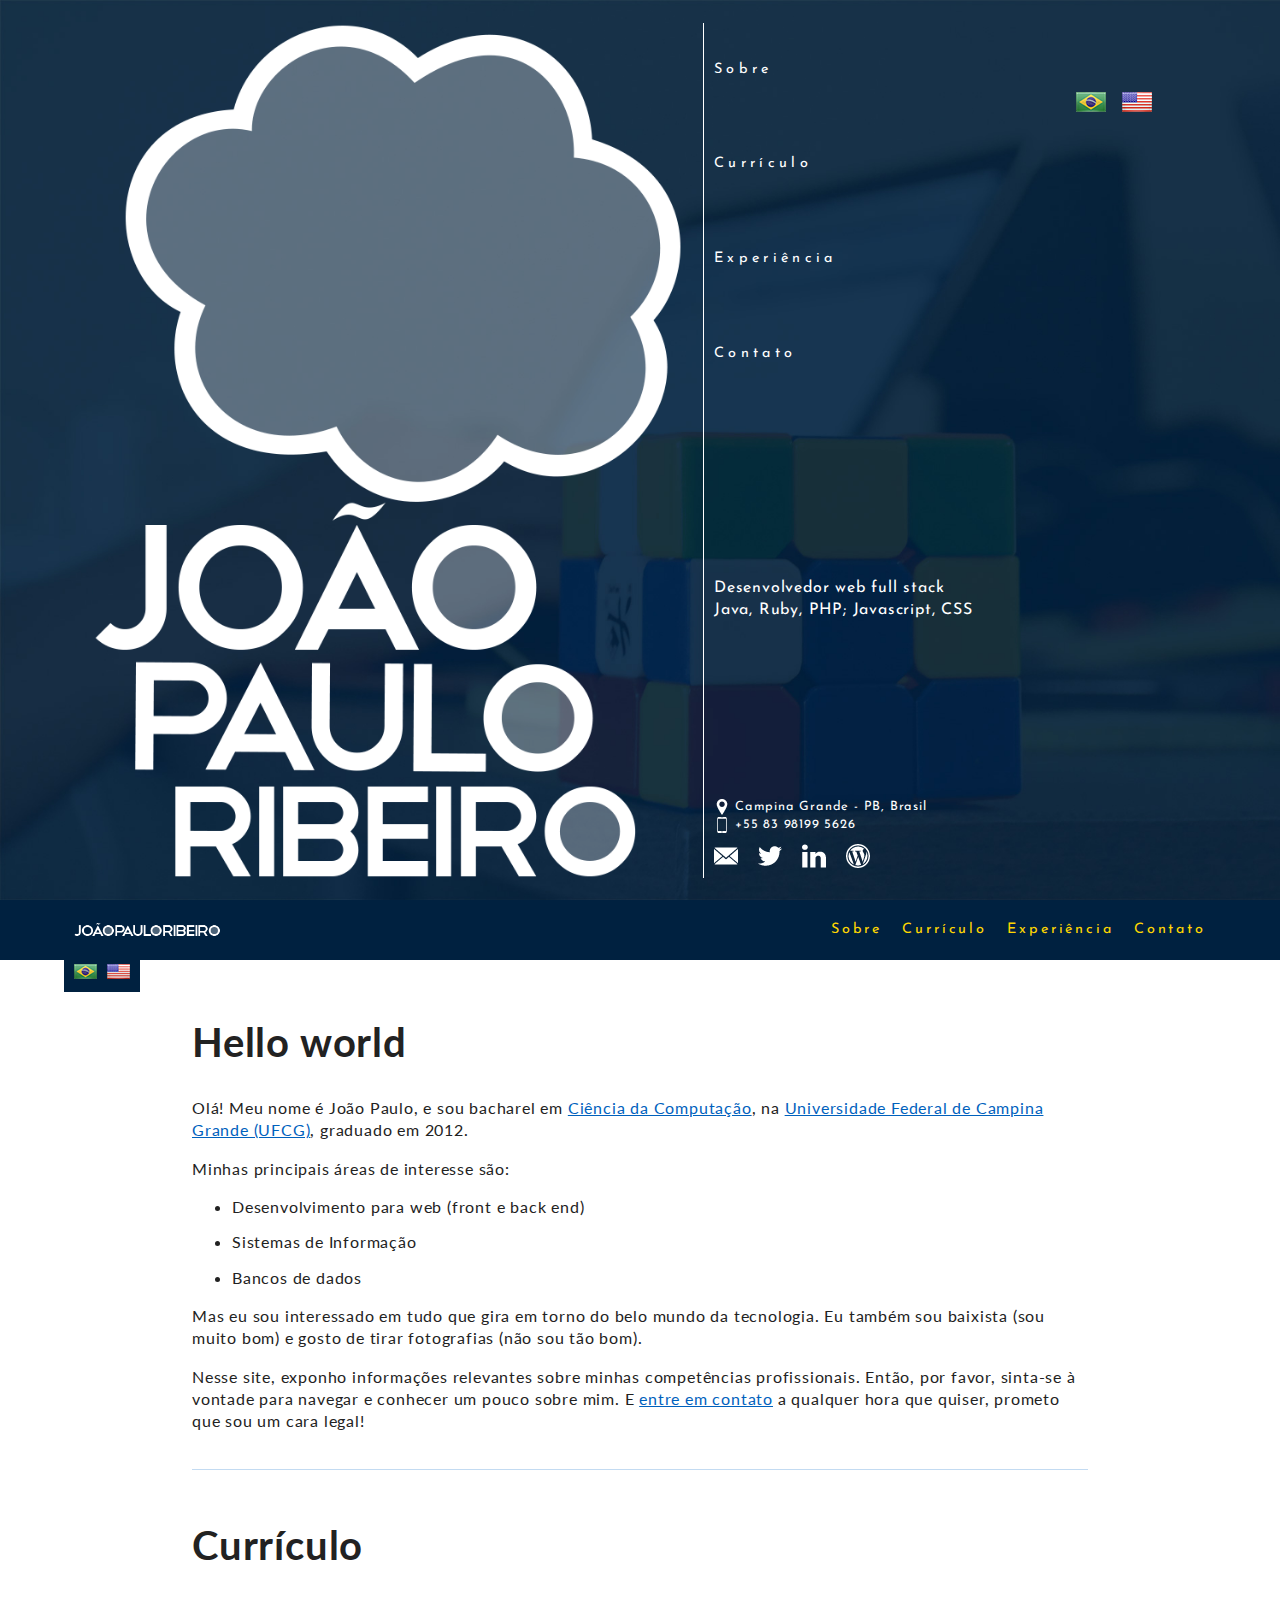
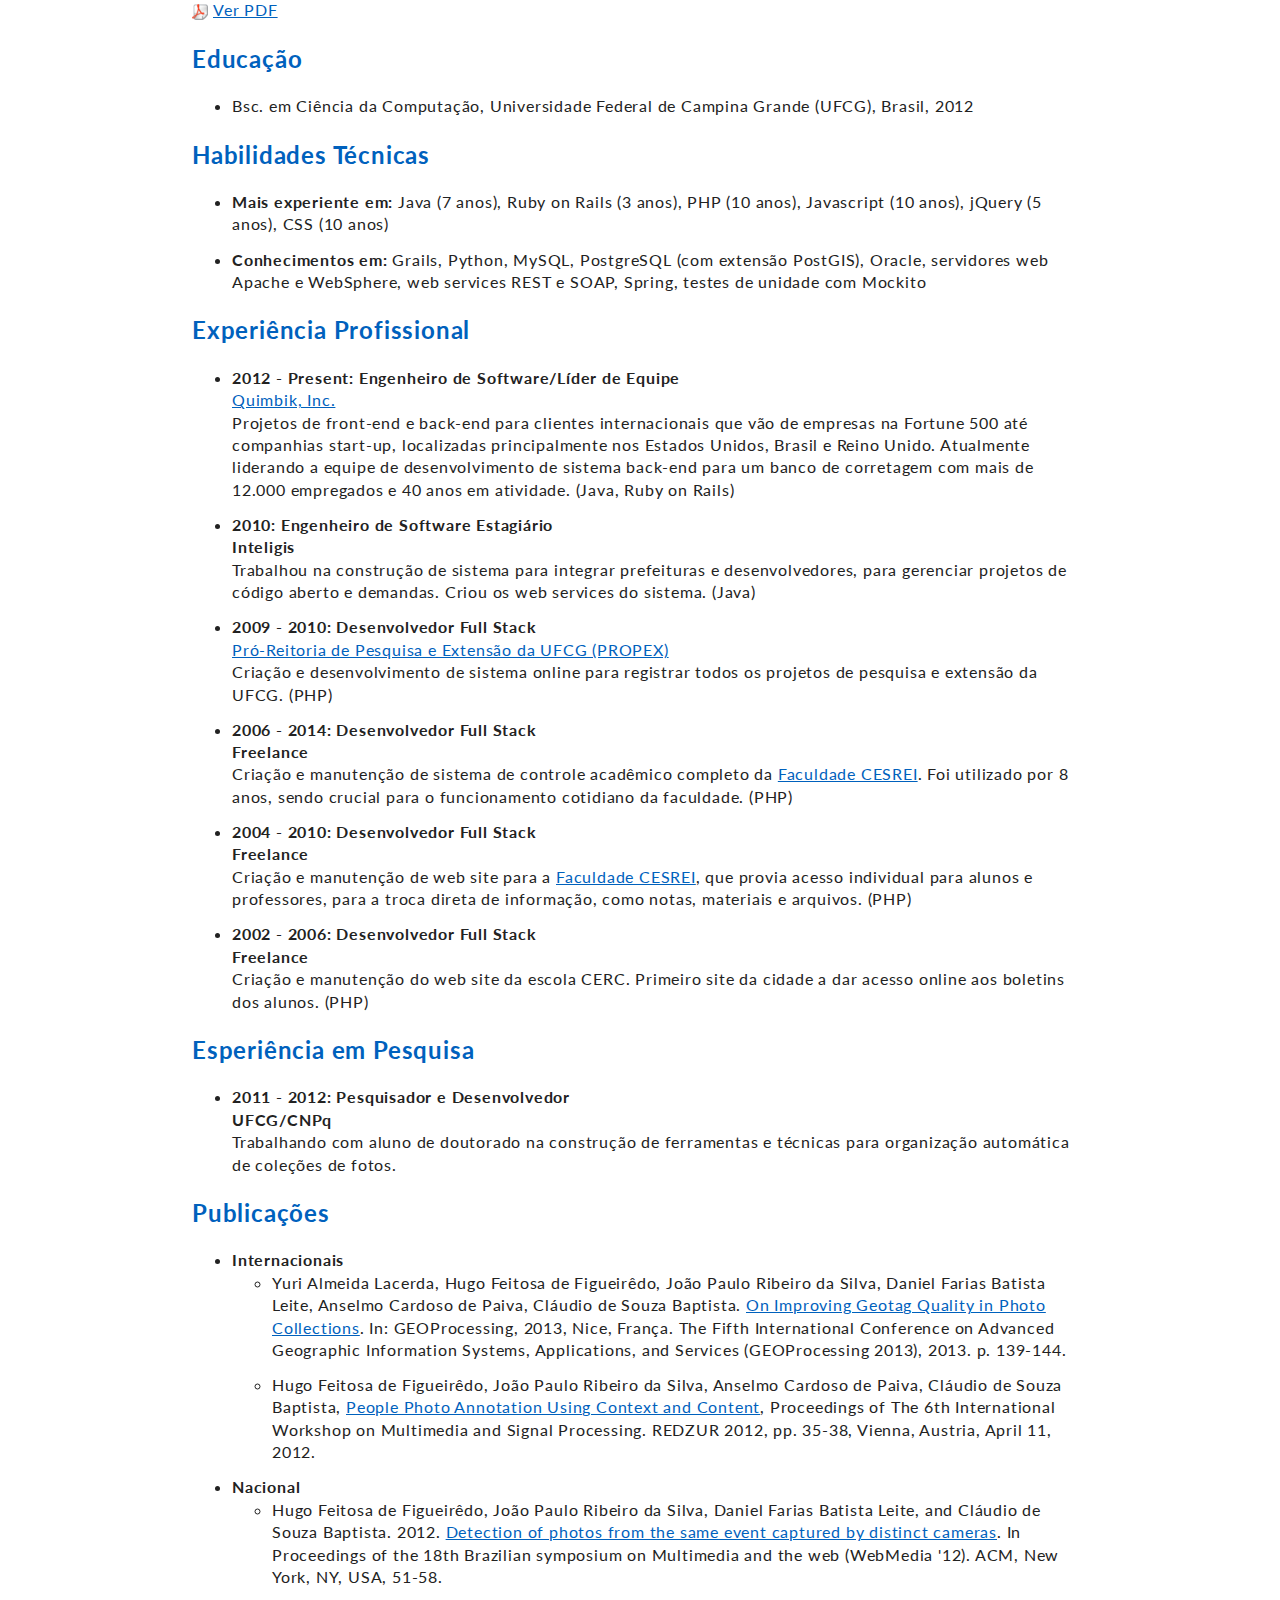
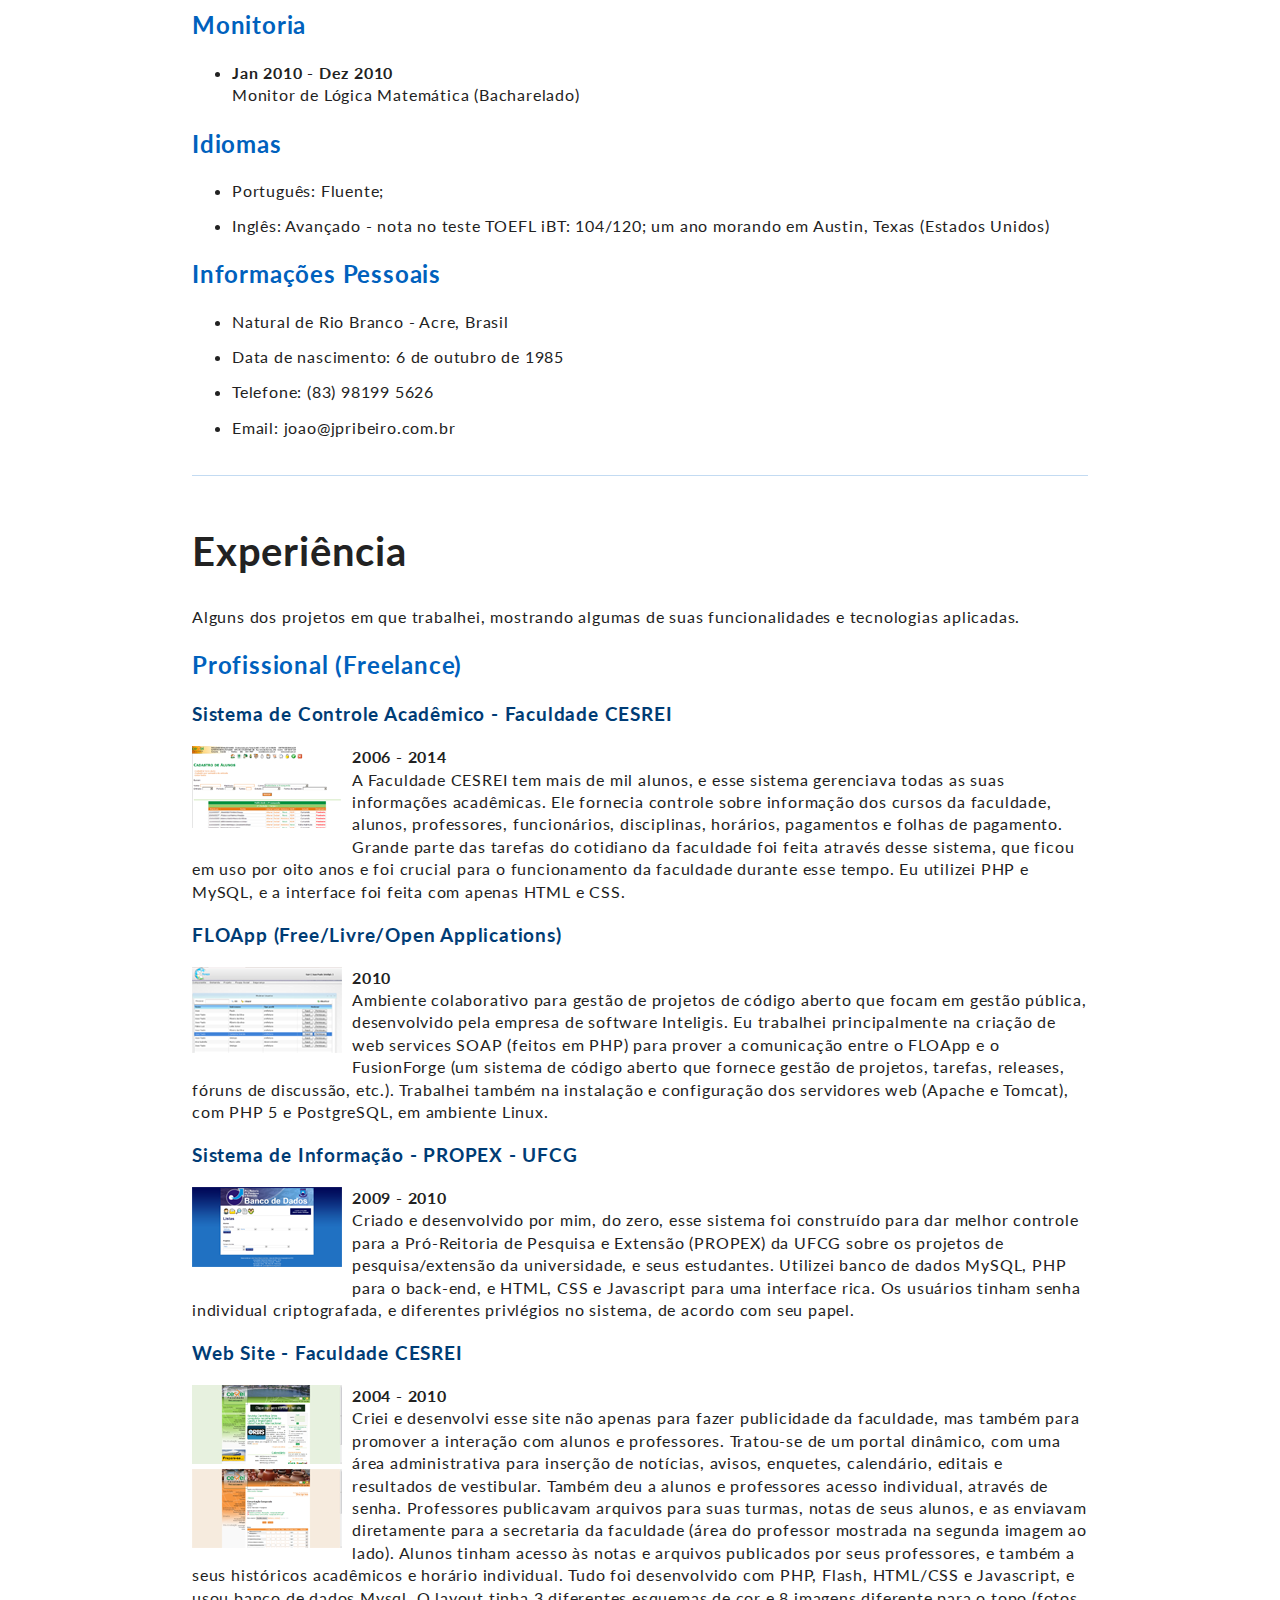
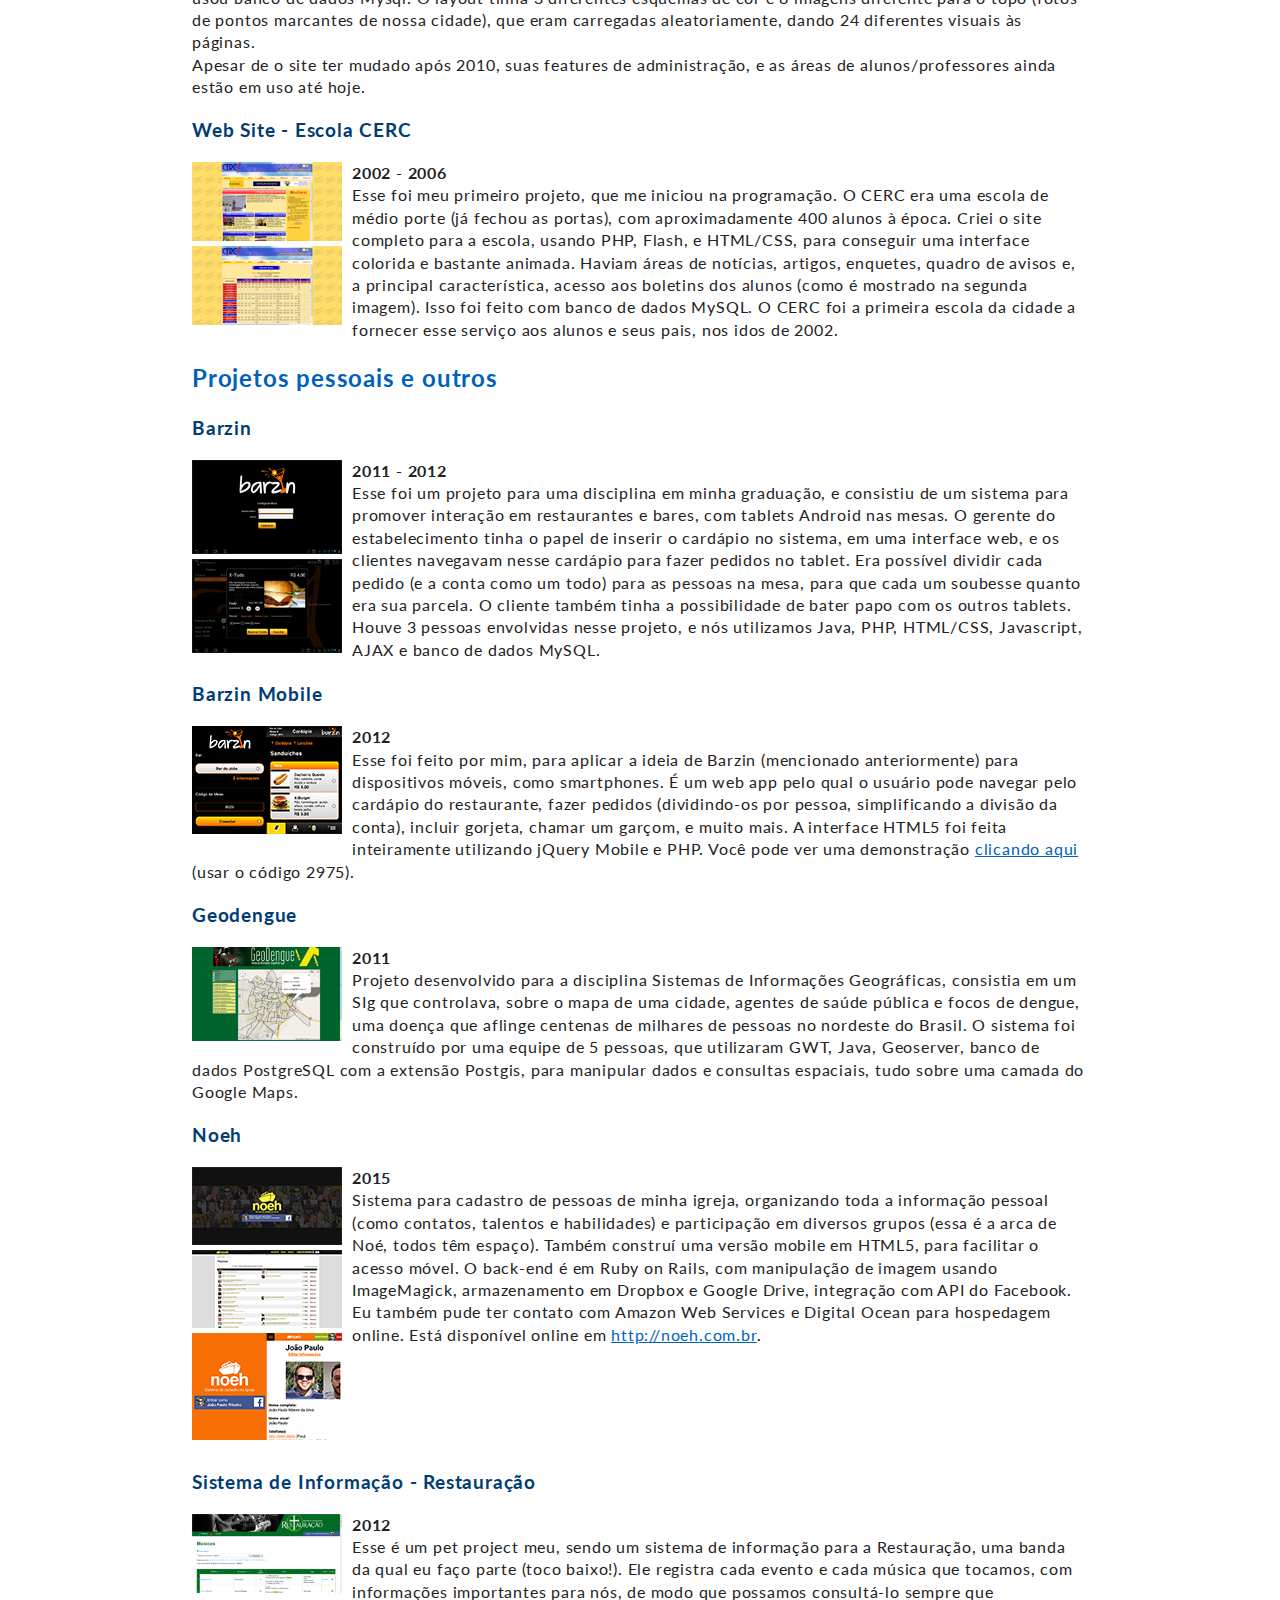
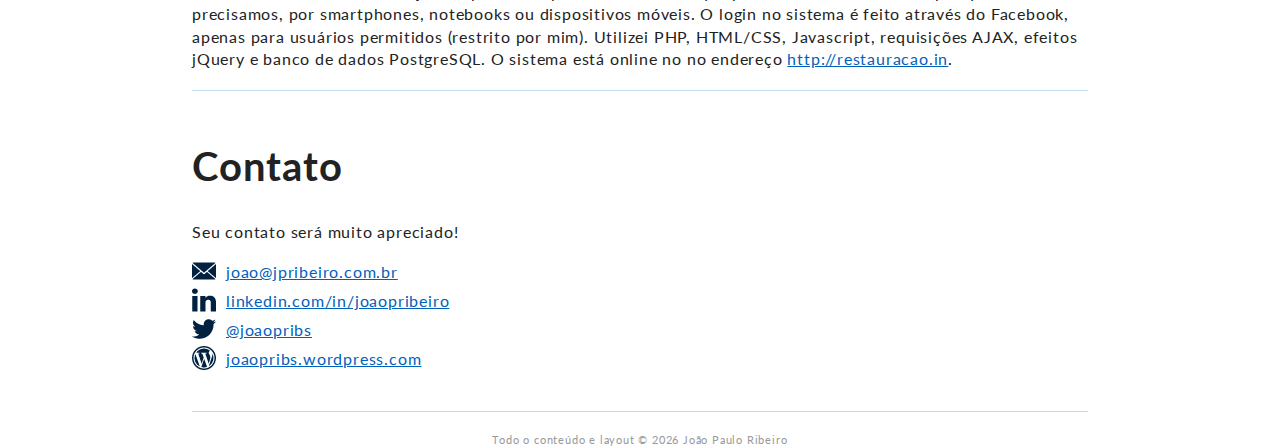
==== br/index.html @ 929c0d16 "Initial commit" ====
<!doctype html>
<html class='no-js' lang=''>
    <head>
        <meta charset='UTF-8'>
        <meta http-equiv='X-UA-Compatible' content='IE=edge,chrome=1'>
        <title>João Paulo Ribeiro</title>
        <meta name='description' content=''>
        <meta name='viewport' content='width=device-width, initial-scale=1'>
       
        <link rel='apple-touch-icon' sizes='57x57' href='../img/favicon/apple-touch-icon-57x57.png'>
        <link rel='apple-touch-icon' sizes='60x60' href='../img/favicon/apple-touch-icon-60x60.png'>
        <link rel='apple-touch-icon' sizes='72x72' href='../img/favicon/apple-touch-icon-72x72.png'>
        <link rel='apple-touch-icon' sizes='76x76' href='../img/favicon/apple-touch-icon-76x76.png'>
        <link rel='apple-touch-icon' sizes='114x114' href='../img/favicon/apple-touch-icon-114x114.png'>
        <link rel='apple-touch-icon' sizes='120x120' href='../img/favicon/apple-touch-icon-120x120.png'>
        <link rel='apple-touch-icon' sizes='144x144' href='../img/favicon/apple-touch-icon-144x144.png'>
        <link rel='apple-touch-icon' sizes='152x152' href='../img/favicon/apple-touch-icon-152x152.png'>
        <link rel='apple-touch-icon' sizes='180x180' href='../img/favicon/apple-touch-icon-180x180.png'>
        <link rel='icon' type='image/png' href='../img/favicon/favicon-32x32.png' sizes='32x32'>
        <link rel='icon' type='image/png' href='../img/favicon/android-chrome-192x192.png' sizes='192x192'>
        <link rel='icon' type='image/png' href='../img/favicon/favicon-96x96.png' sizes='96x96'>
        <link rel='icon' type='image/png' href='../img/favicon/favicon-16x16.png' sizes='16x16'>
        <link rel='manifest' href='../img/favicon/manifest.json'>
        <link rel='mask-icon' href='../img/favicon/safari-pinned-tab.svg' color='#002140'>
        <link rel='shortcut icon' href='../img/favicon/favicon.ico'>
        <meta name='msapplication-TileColor' content='#002140'>
        <meta name='msapplication-TileImage' content='../img/favicon/mstile-144x144.png'>
        <meta name='msapplication-config' content='../img/favicon/browserconfig.xml'>
        <meta name='theme-color' content='#002140'>

        <link href='https://fonts.googleapis.com/css?family=Josefin+Sans:400' rel='stylesheet' type='text/css'>
        <link href='https://fonts.googleapis.com/css?family=Lato' rel='stylesheet' type='text/css'>

        <link rel='stylesheet' href='../css/normalize.min.css'>
        <link rel='stylesheet' href='../css/mainv1.0.12.css'>
        <link rel='stylesheet' href='../css/colorbox.css' />

        <script src='http://ajax.googleapis.com/ajax/libs/jquery/1.11.2/jquery.min.js'></script>
        <script>window.jQuery || document.write('<script src=\'../js/vendor/jquery-1.11.2.min.js\'><\/script>')</script>
        <script src='../js/vendor/jquery.colorbox-min.js'></script>

        <script src='../js/plugins.js'></script>
        <script src='../js/mainv1.0.12.js'></script>
        <script src='../js/validacao.js'></script>

        <script type="text/javascript">
            /**
             * Returns a random integer between min (inclusive) and max (inclusive)
             * Using Math.round() will give you a non-uniform distribution!
             min = 1, max = 2
             */
            var bgNumber = Math.floor(Math.random() * (1 - 2 + 1)) + 1;

            var bgNumber = (bgNumber < 10) ? ("0" + bgNumber) : bgNumber;

            $(function () {
                $('#bg_horizontal').attr('src', '../img/bg' + bgNumber + 'h.jpg');
                $('#bg_vertical').attr('src', '../img/bg' + bgNumber + 'v.jpg');

                $('#ano_rodape').html(new Date().getFullYear());
            });
        </script>
    </head>
    <body>
        <!--[if lt IE 8]>
            <p class='browserupgrade'>Você está usando um navegador <strong>ultrapassado</strong>. Por favor <a href='http://browsehappy.com/'>atualize seu navegador</a> para melhorar a experiência.</p>
        <![endif]-->

        <div class='wrapper-inicial'><div class='wrapper-principal'>
                <div class='bloco1'>
                    <a href='#' class='link-logo mandar_pro_topo'><img src='../img/logo.png' /><div class='habilidades-mobile'>Desenvolvedor web full stack<br/>Java, Ruby, PHP; Javascript, CSS</div></a>
                </div><div class='bloco2'>
                    <nav class='menu'>
                        <ul>
                            <li><a href='#' class='link_navegacao' data-link='about'>Sobre</a></li>
                            <li><a href='#' class='link_navegacao' data-link='resume'>Currículo</a></li>
                            <li><a href='#' class='link_navegacao' data-link='experience'>Experiência</a></li>
                            <li><a href='#' class='link_navegacao' data-link='contact'>Contato</a></li>
                        </ul>
                    </nav>

                    <div class='table-split'></div>

                    <div class='habilidades'>
                        <p>
                            Desenvolvedor web full stack<br/>Java, Ruby, PHP; Javascript, CSS
                        </p>
                    </div>

                    <div class='table-split'></div>

                    <div class='sociais'>
                        <div class='pessoais'>
                            <img src='../img/pin.png'/>Campina Grande - PB, Brasil<br/>
                            <img src='../img/phone.png'/>+55 83 98199 5626
                        </div>
                        <div class='redes-sociais'>
                            <a href='mailto:joao@jpribeiro.com.br' target='_blank' class='com_hover'>
                                <img src='../img/email.png'/>
                            </a>
                            <a href='https://www.twitter.com/joaopribs' target='_blank' class='com_hover'>
                                <img src='../img/twitter.png'/>
                            </a>
                            <a href='https://www.linkedin.com/in/joaopribeiro' target='_blank' class='com_hover'>
                                <img src='../img/linkedin.png'/>
                            </a>
                            <a href='http://joaopribs.wordpress.com' target='_blank' class='com_hover'>
                                <img src='../img/wordpress.png'/>
                            </a>
                        </div>
                    </div>
                </div>
            </div>

            <div class='idiomas'>
                <a href='../br/' class='idioma'>
                    <img src='../img/brg.png' />
                </a>
                <a href='../' class='idioma'>
                    <img src='../img/usg.png' />
                </a>
            </div>

            <img src='' class='bg' id='bg_horizontal' />
            <img src='' class='bg' id='bg_vertical' />
        </div>

        <div class='container-menu-superior'>
            <nav class='menu-superior'>
                <ul>
                    <li>
                        <a href='#' class='mandar_pro_topo'>
                            <img src='../img/inline.png' />
                        </a>
                    </li>
                    <li><a href='#' class='link_topo link_navegacao' data-link='about'>Sobre</a></li>
                    <li><a href='#' class='link_topo link_navegacao' data-link='resume'>Currículo</a></li>
                    <li><a href='#' class='link_topo link_navegacao' data-link='experience'>Experiência</a></li>
                    <li><a href='#' class='link_topo link_navegacao' data-link='contact'>Contato</a></li>
                </ul>
            </nav>

            <div class='bandeiras'><a href='/br/' class='idioma'><img src='../img/br.png' /></a><a href='/' class='idioma'><img src='../img/us.png' /></a></div>
        </div>

        <div class='container-menu-superior-mobile'>
            <nav class='menu-superior-mobile'>
                <a href='#' class='link_topo link_navegacao' data-link='about'>Sobre</a>
                <a href='#' class='link_topo link_navegacao' data-link='resume'>Currículo</a>
                <a href='#' class='link_topo link_navegacao' data-link='experience'>Experiência</a>
                <a href='#' class='link_topo link_navegacao' data-link='contact'>Contato</a>
            </nav>
            <div class='logo-e-idiomas'>
                <a href='#' class='mandar_pro_topo'>
                    <img src='../img/inline.png' class='logo-inline' />
                </a>
                <a href='../br/' class='idioma'>
                    <img src='../img/br.png' />
                </a>
                <a href='../' class='idioma'>
                    <img src='../img/us.png' />
                </a>
            </div>
        </div>

        <div class='conteudo'>

<!-- 
------------------------------
ABOUT 
------------------------------
--> 

<div class="secao" id="about">
    <h1>Hello world</h1>

    Olá! Meu nome é João Paulo, e sou bacharel em <a href="http://dsc.ufcg.edu.br" target="_blank">Ciência da Computação</a>, na <a href="http://www.ufcg.edu.br" target="_blank">Universidade Federal de Campina Grande (UFCG)</a>, graduado em 2012.
    <p />
    Minhas principais áreas de interesse são:
    <ul>
        <li>Desenvolvimento para web (front e back end)</li>
        <li>Sistemas de Informação</li>
        <li>Bancos de dados</li>
    </ul>
    Mas eu sou interessado em tudo que gira em torno do belo mundo da tecnologia. Eu também sou baixista (sou muito bom) e gosto de tirar fotografias (não sou tão bom).
    <p/>
    Nesse site, exponho informações relevantes sobre minhas competências profissionais. Então, por favor, sinta-se à vontade para navegar e conhecer um pouco sobre mim. 
    E <a href="#" class="link_navegacao" data-link="contact">entre em contato</a> a qualquer hora que quiser, prometo que sou um cara legal!

    <br style="clear: both;"/>
</div>

<!-- 
------------------------------
RESUME 
------------------------------
--> 

<div class="secao" id="resume">
    <h1>Currículo</h1>

    <a href="../arq/curriculo.pdf" target="_blank"><img src="../img/pdf.png" style="margin-right: 5px;" />Ver PDF</a>

    <p/>
    <h2>Educação</h2>
    <ul>
        <li>
            Bsc. em Ciência da Computação, Universidade Federal de Campina Grande (UFCG), Brasil, 2012
        </li>
    </ul>

    <p/>
    <h2>Habilidades Técnicas</h2>
    <ul>
        <li><b>Mais experiente em:</b> Java (7 anos), Ruby on Rails (3 anos), PHP (10 anos), Javascript (10 anos), jQuery (5 anos), CSS (10 anos)</li>
        <li><b>Conhecimentos em:</b> Grails, Python, MySQL, PostgreSQL (com extensão PostGIS), Oracle, servidores web Apache e WebSphere, web services REST e SOAP, Spring, testes de unidade com Mockito</li>
    </ul>

    <p/>
    <h2>Experiência Profissional</h2>
    <ul>
        <li>
            <b>2012 - Present: Engenheiro de Software/Líder de Equipe</b><br/>
            <a href="http://www.quimbik.com" target="_blank">Quimbik, Inc.</a><br/>
            Projetos de front-end e back-end para clientes internacionais que vão de empresas na Fortune 500 até companhias start-up, localizadas principalmente nos Estados Unidos, Brasil e Reino Unido. Atualmente liderando a equipe de desenvolvimento de sistema back-end para um banco de corretagem com mais de 12.000 empregados e 40 anos em atividade. (Java, Ruby on Rails)
        </li>
        <li>
            <b>2010: Engenheiro de Software Estagiário</b><br/>
            <b>Inteligis</b><br/>
            Trabalhou na construção de sistema para integrar prefeituras e desenvolvedores, para gerenciar projetos de código aberto e demandas. Criou os web services do sistema. (Java)
        </li>
        <li>
            <b>2009 - 2010: Desenvolvedor Full Stack</b><br/>
            <a href="http://propex.ufcg.edu.br" target="_blank">Pró-Reitoria de Pesquisa e Extensão da UFCG (PROPEX)</a><br/>
            Criação e desenvolvimento de sistema online para registrar todos os projetos de pesquisa e extensão da UFCG. (PHP)
        </li>
        <li>
            <b>2006 - 2014: Desenvolvedor Full Stack</b><br/>
            <b>Freelance</b><br/>
            Criação e manutenção de sistema de controle acadêmico completo da <a href="http://www.cesrei.com.br" target="_blank">Faculdade CESREI</a>. Foi utilizado por 8 anos, sendo crucial para o funcionamento cotidiano da faculdade. (PHP)
        </li>
            <li>
            <b>2004 - 2010: Desenvolvedor Full Stack</b><br/>
            <b>Freelance</b><br/>
            Criação e manutenção de web site para a <a href="http://www.cesrei.com.br/" target="_blank">Faculdade CESREI</a>, que provia acesso individual para alunos e professores, para a troca direta de informação, como notas, materiais e arquivos. (PHP)
        </li>
        <li>
            <b>2002 - 2006: Desenvolvedor Full Stack</b><br/>
            <b>Freelance</b><br/>
            Criação e manutenção do web site da escola CERC. Primeiro site da cidade a dar acesso online aos boletins dos alunos. (PHP)
        </li>
    </ul>

    <p/>
    <h2>Esperiência em Pesquisa</h2>
    <ul>
        <li>
            <b>2011 - 2012: Pesquisador e Desenvolvedor</b><br/>
            <b>UFCG/CNPq</b><br/>
            Trabalhando com aluno de doutorado na construção de ferramentas e técnicas para organização automática de coleções de fotos.
        </li>
    </ul>

    <p/>
    <h2>Publicações</h2>
    <ul>
         <li>
            <b>Internacionais</b><br/>
            <ul>
                <li>
                    Yuri Almeida Lacerda, Hugo Feitosa de Figueirêdo, João Paulo Ribeiro da Silva, Daniel Farias Batista Leite, Anselmo Cardoso de Paiva, Cláudio de Souza Baptista. <a href="https://www.thinkmind.org/index.php?view=article&articleid=geoprocessing_2013_6_20_30103" target="_blank">On Improving Geotag Quality in Photo Collections</a>. In: GEOProcessing, 2013, Nice, França. The Fifth International Conference on Advanced Geographic Information Systems, Applications, and Services (GEOProcessing 2013), 2013. p. 139-144.
                </li>
                <li>
                    Hugo Feitosa de Figueirêdo, João Paulo Ribeiro da Silva, Anselmo Cardoso de Paiva, Cláudio de Souza Baptista, <a href="http://redzur.stuba.sk/2012/proposals/09_paper.pdf" target="_blank">People Photo Annotation Using Context and Content</a>, Proceedings of The 6th International Workshop on Multimedia and Signal Processing. REDZUR 2012,  pp. 35-38, Vienna, Austria, April 11, 2012.
                </li>
            </ul>
        </li>
        <li>
            <b>Nacional</b><br/>
            <ul>
                <li>
                    Hugo Feitosa de Figueirêdo, João Paulo Ribeiro da Silva, Daniel Farias Batista Leite, and Cláudio de Souza Baptista. 2012. <a href="http://dl.acm.org/citation.cfm?doid=2382636.2382650" target="_blank">Detection of photos from the same event captured by distinct cameras</a>. In Proceedings of the 18th Brazilian symposium on Multimedia and the web (WebMedia '12). ACM, New York, NY, USA, 51-58.
                </li>
            </ul>
        </li>
    </ul>

    <p/>
    <h2>Monitoria</h2>
    <ul>
        <li>
            <b>Jan 2010 - Dez 2010</b><br/>
            Monitor de Lógica Matemática (Bacharelado)
        </li>
    </ul>

    <p/>
    <h2>Idiomas</h2>
    <ul>
        <li>Português: Fluente;</li>
        <li>Inglês: Avançado - nota no teste TOEFL iBT: 104/120; um ano morando em Austin, Texas (Estados Unidos)</li>
    </ul>

    <p/>
    <h2>Informações Pessoais</h2>
    <ul>
        <li>Natural de Rio Branco - Acre, Brasil</li>
        <li>Data de nascimento: 6 de outubro de 1985</li>
        <li>Telefone: (83) 98199 5626</li>
        <li>Email: joao@jpribeiro.com.br</li>
    </ul>
</div>

<!-- 
------------------------------
EXPERIENCE 
------------------------------
--> 

<div class="secao" id="experience">
    <h1>Experiência</h1>

    Alguns dos projetos em que trabalhei, mostrando algumas de suas funcionalidades e tecnologias aplicadas.

    <h2>Profissional (Freelance)</h2>

    <h3>Sistema de Controle Acadêmico - Faculdade CESREI</h3>
    <div style="display: table-cell;">
        <a class="prints" title="Faculdade CESREI" href="../img/cesrei.png">
            <img src="../img/cesrei_thumb.png" style="float: left; margin: 0 10px 10px 0;"/>
        </a>
        <b>2006 - 2014</b><br/>
        A Faculdade CESREI tem mais de mil alunos, e esse sistema gerenciava todas as suas informações acadêmicas. Ele fornecia controle sobre informação dos cursos da faculdade, alunos, professores, funcionários, disciplinas, horários, pagamentos e folhas de pagamento. Grande parte das tarefas do cotidiano da faculdade foi feita através desse sistema, que ficou em uso por oito anos e foi crucial para o funcionamento da faculdade durante esse tempo. Eu utilizei PHP e MySQL, e a interface foi feita com apenas HTML e CSS.
    </div> 

    <p/>
    <h3>FLOApp (Free/Livre/Open Applications)</h3>
    <div style="display: table-cell;">
        <a class="prints" title="FLOApp" href="../img/floapp.png">
            <img src="../img/floapp_thumb.png" style="float: left; margin: 0 10px 10px 0;"/>
        </a>
        <b>2010</b><br/>
        Ambiente colaborativo para gestão de projetos de código aberto que focam em gestão pública, desenvolvido pela empresa de software Inteligis. Eu trabalhei principalmente na criação de web services SOAP (feitos em PHP) para prover a comunicação entre o FLOApp e o FusionForge (um sistema de código aberto que fornece gestão de projetos, tarefas, releases, fóruns de discussão, etc.). Trabalhei também na instalação e configuração dos servidores web (Apache e Tomcat), com PHP 5 e PostgreSQL, em ambiente Linux.
    </div>

    <p/>
    <h3>Sistema de Informação - PROPEX - UFCG</h3>
    <div style="display: table-cell;">
        <a class="prints" title="PROPEX - UFCG" href="../img/propex.png">
            <img src="../img/propex_thumb.png" style="float: left; margin: 0 10px 10px 0;"/>
        </a>
        <b>2009 - 2010</b><br/>
        Criado e desenvolvido por mim, do zero, esse sistema foi construído para dar melhor controle para a Pró-Reitoria de Pesquisa e Extensão (PROPEX) da UFCG sobre os projetos de pesquisa/extensão da universidade, e seus estudantes. Utilizei banco de dados MySQL, PHP para o back-end, e HTML, CSS e Javascript para uma interface rica. Os usuários tinham senha individual criptografada, e diferentes privlégios no sistema, de acordo com seu papel.
    </div>

    <p/>
    <h3>Web Site - Faculdade CESREI</h3>
    <div style="display: table-cell;">
        <div style="float: left; margin: 0 10px 10px 0;">
            <a class="prints" title="Faculdade CESREI (Principal)" href="../img/cesreisite.png">
                <img src="../img/cesreisite_thumb.png" style="margin-bottom: 5px;"/><br/>
            </a>
            <a class="prints" title="Faculdade CESREI (Área do Professor)" href="../img/cesreisite2.png">
                <img src="../img/cesreisite2_thumb.png" />
            </a>
        </div>
        <b>2004 - 2010</b><br/>
        Criei e desenvolvi esse site não apenas para fazer publicidade da faculdade, mas também para promover a interação com alunos e professores. Tratou-se de um portal dinâmico, com uma área administrativa para inserção de notícias, avisos, enquetes, calendário, editais e resultados de vestibular. Também deu a alunos e professores acesso individual, através de senha. Professores publicavam arquivos para suas turmas, notas de seus alunos, e as enviavam diretamente para a secretaria da faculdade (área do professor mostrada na segunda imagem ao lado). Alunos tinham acesso às notas e arquivos publicados por seus professores, e também a seus históricos acadêmicos e horário individual. Tudo foi desenvolvido com PHP, Flash, HTML/CSS e Javascript, e usou banco de dados Mysql. O layout tinha 3 diferentes esquemas de cor e 8 imagens diferente para o topo (fotos de pontos marcantes de nossa cidade), que eram carregadas aleatoriamente, dando 24 diferentes visuais às páginas.<br/>
        Apesar de o site ter mudado após 2010, suas features de administração, e as áreas de alunos/professores ainda estão em uso até hoje.
    </div>

    <p/>
    <h3>Web Site - Escola CERC</h3>
    <div style="display: table-cell;">
        <div style="float: left; margin: 0 10px 10px 0;">
            <a class="prints" title="CERC School (Main page)" href="../img/cerc.png">
                <img src="../img/cerc_thumb.png" style="margin-bottom: 5px;"/><br/>
            </a>
            <a class="prints" title="CERC School (Student grades)" href="../img/cerc2.png">
                <img src="../img/cerc2_thumb.png" />
            </a>
        </div>
        <b>2002 - 2006</b><br/>
        Esse foi meu primeiro projeto, que me iniciou na programação. O CERC era uma escola de médio porte (já fechou as portas), com aproximadamente 400 alunos à época. Criei o site completo para a escola, usando PHP, Flash, e HTML/CSS, para conseguir uma interface colorida e bastante animada. Haviam áreas de notícias, artigos, enquetes, quadro de avisos e, a principal característica, acesso aos boletins dos alunos (como é mostrado na segunda imagem). Isso foi feito com banco de dados MySQL. O CERC foi a primeira escola da cidade a fornecer esse serviço aos alunos e seus pais, nos idos de 2002.
    </div>

    <p/>

    <h2>Projetos pessoais e outros</h2>

    <h3>Barzin</h3>
    <div style="display: table-cell;">
        <div style="float: left; margin: 0 10px 10px 0;">
            <a class="prints" title="Barzin (Tela de configuração)" href="../img/barzin1.png">
                <img src="../img/barzin1_thumb.png" style="margin-bottom: 5px;"/><br/>
            </a>
            <a class="prints" title="Barzin (Tela de pedido)" href="../img/barzin2.png">
                <img src="../img/barzin2_thumb.png" />
            </a>
        </div>
        <b>2011 - 2012</b><br/>
        Esse foi um projeto para uma disciplina em minha graduação, e consistiu de um sistema para promover interação em restaurantes e bares, com tablets Android nas mesas. O gerente do estabelecimento tinha o papel de inserir o cardápio no sistema, em uma interface web, e os clientes navegavam nesse cardápio para fazer pedidos no tablet. Era possível dividir cada pedido (e a conta como um todo) para as pessoas na mesa, para que cada um soubesse quanto era sua parcela. O cliente também tinha a possibilidade de bater papo com os outros tablets. Houve 3 pessoas envolvidas nesse projeto, e nós utilizamos Java, PHP, HTML/CSS, Javascript, AJAX e banco de dados MySQL.
    </div>

    <p/>
    <h3>Barzin Mobile</h3>
    <div style="display: table-cell;">
        <a class="prints" title="Barzin Mobile (Home/Cardápio)" href="../img/barzinmobile.png">
            <img src="../img/barzinmobile_thumb.png" style="float: left; margin: 0 10px 10px 0;"/>
        </a>
        <b>2012</b><br/>
        Esse foi feito por mim, para aplicar a ideia de Barzin (mencionado anteriormente) para dispositivos móveis, como smartphones. É um web app pelo qual o usuário pode navegar pelo cardápio do restaurante, fazer pedidos (dividindo-os por pessoa, simplificando a divisão da conta), incluir gorjeta, chamar um garçom, e muito mais. A interface HTML5 foi feita inteiramente utilizando jQuery Mobile e PHP. Você pode ver uma demonstração <a href="http://jpribeiro.x10.mx/barzin-mobile" target="_blank">clicando aqui</a> (usar o código 2975).
    </div>

    <p/>
    <h3>Geodengue</h3>
    <div style="display: table-cell;">
        <a class="prints" title="Geodengue" href="../img/geodengue.png">
            <img src="../img/geodengue_thumb.png" style="float: left; margin: 0 10px 10px 0;" />
        </a>
        <b>2011</b><br/>
        Projeto desenvolvido para a disciplina Sistemas de Informações Geográficas, consistia em um SIg que controlava, sobre o mapa de uma cidade, agentes de saúde pública e focos de dengue, uma doença que aflinge centenas de milhares de pessoas no nordeste do Brasil. O sistema foi construído por uma equipe de 5 pessoas, que utilizaram GWT, Java, Geoserver, banco de dados PostgreSQL com a extensão Postgis, para manipular dados e consultas espaciais, tudo sobre uma camada do Google Maps.
    </div>
    
    <p/>
    <h3>Noeh</h3>
    <div style="display: table-cell;">
        <div style="float: left; margin: 0 10px 10px 0;">
            <a class="prints" title="Noeh (Log in)" href="../img/noeh1.png">
                <img src="../img/noeh1_thumb.png" style="margin-bottom: 5px;"/><br/>
            </a>
            <a class="prints" title="Noeh (Lista de pessoas)" href="../img/noeh2.png">
                <img src="../img/noeh2_thumb.png" style="margin-bottom: 5px;"/><br/>
            </a>
            <a class="prints" title="Noeh (Mobile)" href="../img/noehmobile.png">
                <img src="../img/noehmobile_thumb.png" /><br/>
            </a>
        </div>
        <b>2015</b><br/>
        Sistema para cadastro de pessoas de minha igreja, organizando toda a informação pessoal (como contatos, talentos e habilidades) e participação em diversos grupos (essa é a arca de Noé, todos têm espaço). Também construí uma versão mobile em HTML5, para facilitar o acesso móvel. O back-end é em Ruby on Rails, com manipulação de imagem usando ImageMagick, armazenamento em Dropbox e Google Drive, integração com API do Facebook. Eu também pude ter contato com Amazon Web Services e Digital Ocean para hospedagem online. Está disponível online em <a href="http://www.noeh.com.br" target="_blank">http://noeh.com.br</a>.
    </div>

    <p/>
    <h3>Sistema de Informação - Restauração</h3>
    <div style="display: table-cell;">
        <a class="prints" title="Restauração" href="../img/restauracao.png">
            <img src="../img/restauracao_thumb.png" style="float: left; margin: 0 10px 10px 0;" />
        </a>
        <b>2012</b><br/>
        Esse é um pet project meu, sendo um sistema de informação para a Restauração, uma banda da qual eu faço parte (toco baixo!). Ele registra cada evento e cada música que tocamos, com informações importantes para nós, de modo que possamos consultá-lo sempre que precisamos, por smartphones, notebooks ou dispositivos móveis. O login no sistema é feito através do Facebook, apenas para usuários permitidos (restrito por mim). Utilizei PHP, HTML/CSS, Javascript, requisições AJAX, efeitos jQuery e banco de dados PostgreSQL. O sistema está online no no endereço <a href="http://restauracao.in" target="_blank">http://restauracao.in</a>.
    </div>
</div>

<!-- 
------------------------------
CONTACT 
------------------------------
--> 


<div class="secao" id="contact">
    <h1>Contato</h1>
    Seu contato será muito apreciado!
    <p/>
    <a href="mailto:joao@jpribeiro.com.br" target="_blank" class="links-secao-contato">
        <img src="../img/email_a.png"/>joao@jpribeiro.com.br
    </a><br/>
    <a href="https://www.linkedin.com/in/joaopribeiro" target="_blank" class="links-secao-contato">
        <img src="../img/linkedin_a.png"/>linkedin.com/in/joaopribeiro
    </a><br/>
    <a href="https://www.twitter.com/joaopribs" target="_blank" class="links-secao-contato">
        <img src="../img/twitter_a.png"/>@joaopribs
    </a><br/>
    <a href="http://joaopribs.wordpress.com/" target="_blank" class="links-secao-contato">
        <img src="../img/wordpress_a.png"/>joaopribs.wordpress.com
    </a>
</div>

        <div id='rodape'>
          Todo o conteúdo e layout © <span id='ano_rodape'></span> João Paulo Ribeiro
        </div>

        </div>

        <!-- Google Analytics: change UA-XXXXX-X to be your site's ID. -->
        <script>
            (function(b,o,i,l,e,r){b.GoogleAnalyticsObject=l;b[l]||(b[l]=
            function(){(b[l].q=b[l].q||[]).push(arguments)});b[l].l=+new Date;
            e=o.createElement(i);r=o.getElementsByTagName(i)[0];
            e.src='http://www.google-analytics.com/analytics.js';
            r.parentNode.insertBefore(e,r)}(window,document,'script','ga'));
            ga('create','UA-31024939-1','auto');ga('send','pageview');
        </script>
    </body>
</html>
---- css/mainv1.0.12.css ----
/*! HTML5 Boilerplate v5.0 | MIT License | http://h5bp.com/ */

html {
    color: #222;
    font-size: 1em;
    line-height: 1.4;
}

html, body {
  height: 100%;
  width: 100%;
  padding: 0;
  margin: 0;
  font-family: 'Josefin Sans', sans-serif;
  font-weight: 400;
  letter-spacing: 0.05em;
}

::-moz-selection {
    background: #b3d4fc;
    text-shadow: none;
}

::selection {
    background: #b3d4fc;
    text-shadow: none;
}

hr {
    display: block;
    height: 1px;
    border: 0;
    border-top: 1px solid #ccc;
    margin: 1em 0;
    padding: 0;
}

audio,
canvas,
iframe,
img,
svg,
video {
    vertical-align: middle;
}

fieldset {
    border: 0;
    margin: 0;
    padding: 0;
}

textarea {
    resize: vertical;
}

.browserupgrade {
    margin: 0.2em 0;
    background: #ccc;
    color: #000;
    padding: 0.2em 0;
}


/* ==========================================================================
   Author's custom styles
   ========================================================================== */

.conteudo {
    font-family: 'Lato', sans-serif;
    width: 95%;
    margin: 0 auto;
    padding: 0;
    position: relative;
}

.conteudo a {
    color: #0061bd;
}

.conteudo h1 {
    font-size: 2.5em;
}

.conteudo h2 {
    color: #0061bd;
}

.conteudo h3 {
    color: #003c75;
}

.conteudo ul li {
    margin-bottom: 0.8em;
}

.secao {
    padding: 20px 0;
    border-bottom: 1px solid #c3dbf2;
}

input, textarea {
    padding: 5px;
}

.com_hover:hover {
    background-color: #ffd700;
    color: #002140;
}

.wrapper-inicial {
    width: 100%;
    height: 90%;
    overflow: hidden;
    background-color: #002140;
    color: #fff;
    position: relative;
    top: 0; 
    left: 0;
}

.wrapper-inicial a {
    color: #fff;
    text-decoration: none;
}

.wrapper-inicial:before {
    content: '';
    display: inline-block;
    height: 100%;
    vertical-align: middle;
    font-size: 0;
}

.wrapper-principal {
    display: inline-block;
    height: 100%;
    width: 100%;
    vertical-align: middle;
    position: relative;
    z-index: 2;
}

.wrapper-principal .bloco1 {
    width: 90%;
    height: 100%;
    text-align: center;
    position: absolute;
    top: 0;
    left: 5%;
}

.link-logo {
    width: 100%;
    height: 100%;
    display: inline-block;
}

.link-logo:before {
    content: '';
    height: 100%;
    display: inline-block;
    vertical-align: middle;
    font-size: 0;
}

.link-logo img {
    max-width: 90%;
    max-height: 60%;
    display: inline-block;
    vertical-align: middle;
}

.habilidades-mobile {
    position: absolute;
    bottom: 10px;
    width: 100%;
    font-size: 0.9em;
}

.wrapper-principal .bloco2 {
    width: 45%;
    height: 100%;
    position: absolute;
    top: 0;
    right: 0;
    text-align: left;
    padding: 0;
    margin: 0;
    display: none;
    border-left: 1px solid #fff;
}

nav.menu {
    padding: 0;
    font-size: 0.9em;
    display: table-row;
    height: 50%;
    border-left: 0;
}

nav.menu ul {
    list-style: none;
    text-align: left;
    padding: 0;
    margin: 0;
    display: table;
    height: 100%;
}

nav.menu ul li {
    margin: 0;
    display: table-row;
}

nav.menu ul li a {
    color: #fff;
    text-decoration: none;
    padding: 0 10px;
    display: table-cell;
    letter-spacing: 0.3em;
    vertical-align: middle;
}

.table-split {
    display: table-cell;
    height: 15px;
}

.habilidades {
    display: table-row;
    height: 49%;
}

.habilidades p {
    padding-left: 10px;
    display: table-cell;
    vertical-align: middle;
    font-size: 1em;
}

.sociais {
    display: table-row;
    height: 1%;
    font-size: 0.8em;
}

.sociais .redes-sociais a {
    padding: 10px;
    float: left;
}

.sociais .pessoais {
    margin-left: 10px;
    margin-bottom: 0;
    vertical-align: middle;
    position: block;
}

.sociais .pessoais img {
    margin: 0 5px 0 0;
}

.wrapper-inicial img.bg {
  position: absolute;
  top: 0;
  left: 0;
  z-index: 1;
  display: none;
}

.wrapper-inicial img.height100 { height: 100%; }
.wrapper-inicial img.width100 { width: 100%; }

.container-menu-superior {
    position: relative;
    width: 100%;
    z-index: 999;
    display: none;
}

nav.menu-superior {
    width: 100%;
    height: 60px;
    background-color: #002140;
    position: relative;
    top: 0;
    left: 0;
    font-size: 0.9em;
}

nav.menu-superior ul {
    list-style: none;
    width: 100%;
    display: table;
    padding: 0;
    margin: 0 auto;
}

nav.menu-superior ul li {
    margin: 0;
    display: table-cell;
    text-align: right;
    width: 1%;
}

nav.menu-superior ul li:first-child {
    text-align: left;
    width: 99%;
}

nav.menu-superior ul li:first-child a img {
    max-height: 1em;
    max-width: 100%;
}

nav.menu-superior ul li a {
    color: #ffd700;
    text-decoration: none;
    padding: 0 10px;
    line-height: 60px;
    display: inline-block;
    letter-spacing: 0.2em;
}

.bandeiras {
    display: none;
    position: absolute;
    top: 60px;
    padding: 0 5px 5px 5px;
    background-color: #002140;
}

.bandeiras .idioma {
    margin-left: 5px;
    height: 15px;
}

.bandeiras .idioma:first-child {
    margin-left: 0;
}

.fixed {
    position: fixed !important;
    top: 0 !important;
}

.margem-maior {
    margin-top: 100px !important;
}

.container-menu-superior-mobile {
    width: 100%;
    z-index: 999;
}

nav.menu-superior-mobile {
    position: relative;
    top: 0;
    left: 0;
    width: 100%;
    height: 10%;
    padding-top: 10px;
    padding-bottom: 10px;
    background-color: #002140;
    z-index: 999;
    display: table;
    font-size: 0.9em;
}

nav.menu-superior-mobile a {
    display: table-cell;
    color: #ffd700;
    line-height: 2em;
    text-decoration: none;
    letter-spacing: 0.15em;
    text-align: center;
    vertical-align: middle;
}

.logo-e-idiomas {
    background-color: #002140;
}

.logo-e-idiomas .logo-inline {
    width: 50%;
}

.logo-e-idiomas .idioma {
    float: right;
    margin-right: 1%;
}

.idiomas {
    position: absolute;
    top: 5%;
    right: 5%;
    z-index: 2;
}

.idiomas .idioma {
    margin-left: 10px;
    height: 15px;
}

.foto-about {
    float: right;
    width: 140px;
    max-width: 25%;
    margin: 0 0 10px 10px;
}

.ativo {
    background-color: #ffd700 !important;
    color: #002140 !important;
}

.links-secao-contato img {
    vertical-align: middle;
    margin-right: 10px;
    margin-bottom: 5px;
}

#form_contact {
    width: 95%;
}

#form_contact .campo {
    margin-bottom: 5%;
}

#form_contact .campo input, textarea {
    width: 100%;
}

#form_contact .campo textarea {
    height: 175px; 
    resize: none;
}

#enviando {
    background-image: url(../img/spinner.gif);
    background-position: left middle;
    background-repeat: no-repeat;
    padding-left: 40px;
    height: 32px;
    line-height: 32px;
}

#rodape {
    text-align: center;
    color: #999;
    margin: 20px 0;
    font-size: 0.7em;
}

.campoInvalido {
    border: 1px solid #ff0000;
}

/* ==========================================================================
   Media Queries
   ========================================================================== */



/**************
INTERMEDIARIO
***************/
@media only screen and (min-width: 480px) {

    .wrapper-inicial {
        height: 100%;
    }

    .wrapper-principal {
        height: 95%;
        text-align: left;
    }

    .wrapper-principal .bloco1 {
        width: 55%;
        text-align: right;
        left: 0;
    }

    .link-logo img {
        max-width: 97%;
        max-height: 100%;
        padding-right: 3%;
    }

    .habilidades-mobile {
        display: none;
    }

    .wrapper-principal .bloco2 {
        display: table;
    }

    .container-menu-superior {
        display: inline-block;
    }

    .bandeiras {
        display: inline-block;
        left: 0;
    }

    .conteudo {
        width: 70%;
    }

    .container-menu-superior-mobile {
        display: none;
    }

    .idiomas {
        top: 10%;
        right: 10%;
    }

    .idiomas .idioma {
        height: 20px;
    }
}

/**************
LARGO
***************/
@media only screen and (min-width: 768px) {
    nav.menu-superior ul {
        width: 90%;
    }

    .bandeiras {
        left: 5%;
        padding: 0 10px 10px 10px;
    }

    .bandeiras .idioma {
        margin-left: 10px;
    }

    #form_contact {
        width: 60%;
    }
}

/**************
MÁXIMO
***************/
@media only screen and (min-width: 1140px) {
}

@media print,
       (-o-min-device-pixel-ratio: 5/4),
       (-webkit-min-device-pixel-ratio: 1.25),
       (min-resolution: 120dpi) {

}

/* ==========================================================================
   Helper classes
   ========================================================================== */

.hidden {
    display: none !important;
    visibility: hidden;
}

.visuallyhidden {
    border: 0;
    clip: rect(0 0 0 0);
    height: 1px;
    margin: -1px;
    overflow: hidden;
    padding: 0;
    position: absolute;
    width: 1px;
}

.visuallyhidden.focusable:active,
.visuallyhidden.focusable:focus {
    clip: auto;
    height: auto;
    margin: 0;
    overflow: visible;
    position: static;
    width: auto;
}

.invisible {
    visibility: hidden;
}

.clearfix:before,
.clearfix:after {
    content: " ";
    display: table;
}

.clearfix:after {
    clear: both;
}

.clearfix {
    *zoom: 1;
}

/* ==========================================================================
   Print styles
   ========================================================================== */

@media print {
    *,
    *:before,
    *:after {
        background: transparent !important;
        color: #000 !important;
        box-shadow: none !important;
        text-shadow: none !important;
    }

    a,
    a:visited {
        text-decoration: underline;
    }

    a[href]:after {
        content: " (" attr(href) ")";
    }

    abbr[title]:after {
        content: " (" attr(title) ")";
    }

    a[href^="#"]:after,
    a[href^="javascript:"]:after {
        content: "";
    }

    pre,
    blockquote {
        border: 1px solid #999;
        page-break-inside: avoid;
    }

    thead {
        display: table-header-group;
    }

    tr,
    img {
        page-break-inside: avoid;
    }

    img {
        max-width: 100% !important;
    }

    p,
    h2,
    h3 {
        orphans: 3;
        widows: 3;
    }

    h2,
    h3 {
        page-break-after: avoid;
    }
}
---- css/colorbox.css ----
/*
    ColorBox Core Style:
    The following CSS is consistent between example themes and should not be altered.
*/
#colorbox, #cboxOverlay, #cboxWrapper{position:absolute; top:0; left:0; z-index:9999; overflow:hidden;}
#cboxOverlay{position:fixed; width:100%; height:100%;}
#cboxMiddleLeft, #cboxBottomLeft{clear:left;}
#cboxContent{position:relative;}
#cboxLoadedContent{overflow:auto;}
#cboxTitle{margin:0;}
#cboxLoadingOverlay, #cboxLoadingGraphic{position:absolute; top:0; left:0; width:100%; height:100%;}
#cboxPrevious, #cboxNext, #cboxClose, #cboxSlideshow{cursor:pointer;}
.cboxPhoto{float:left; margin:auto; border:0; display:block;}
.cboxIframe{width:100%; height:100%; display:block; border:0;}

/* 
    User Style:
    Change the following styles to modify the appearance of ColorBox.  They are
    ordered & tabbed in a way that represents the nesting of the generated HTML.
*/
#cboxOverlay{background:#002140;}
#colorbox{}
    #cboxContent{margin-top:32px; overflow:visible;}
        .cboxIframe{background:#fff;}
        #cboxError{padding:50px; border:1px solid #ccc;}
        #cboxLoadedContent{background:#000; padding:1px;}
        #cboxLoadingGraphic{background:url(images/loading.gif) no-repeat center center;}
        #cboxLoadingOverlay{background:#000;}
        #cboxTitle{position:absolute; top:-22px; left:0; color:#fff; font-size: 0.7em}
        #cboxCurrent{position:absolute; top:-22px; right:205px; text-indent:-9999px;}
        /*#cboxSlideshow, #cboxPrevious, #cboxNext, #cboxClose{text-indent:-9999px; width:20px; height:20px; position:absolute; top:-20px; background:url(images/controls.png) no-repeat 0 0;}*/
        #cboxSlideshow, #cboxPrevious, #cboxNext, #cboxClose{display: none;}
        #cboxPrevious{background-position:0px 0px; right:44px;}
        #cboxPrevious:hover{background-position:0px -25px;}
        #cboxNext{background-position:-25px 0px; right:22px;}
        #cboxNext:hover{background-position:-25px -25px;}
        #cboxClose{background-position:-50px 0px; right:0;}
        #cboxClose:hover{background-position:-50px -25px;}
        .cboxSlideshow_on #cboxPrevious, .cboxSlideshow_off #cboxPrevious{right:66px;}
        .cboxSlideshow_on #cboxSlideshow{background-position:-75px -25px; right:44px;}
        .cboxSlideshow_on #cboxSlideshow:hover{background-position:-100px -25px;}
        .cboxSlideshow_off #cboxSlideshow{background-position:-100px 0px; right:44px;}
        .cboxSlideshow_off #cboxSlideshow:hover{background-position:-75px -25px;}
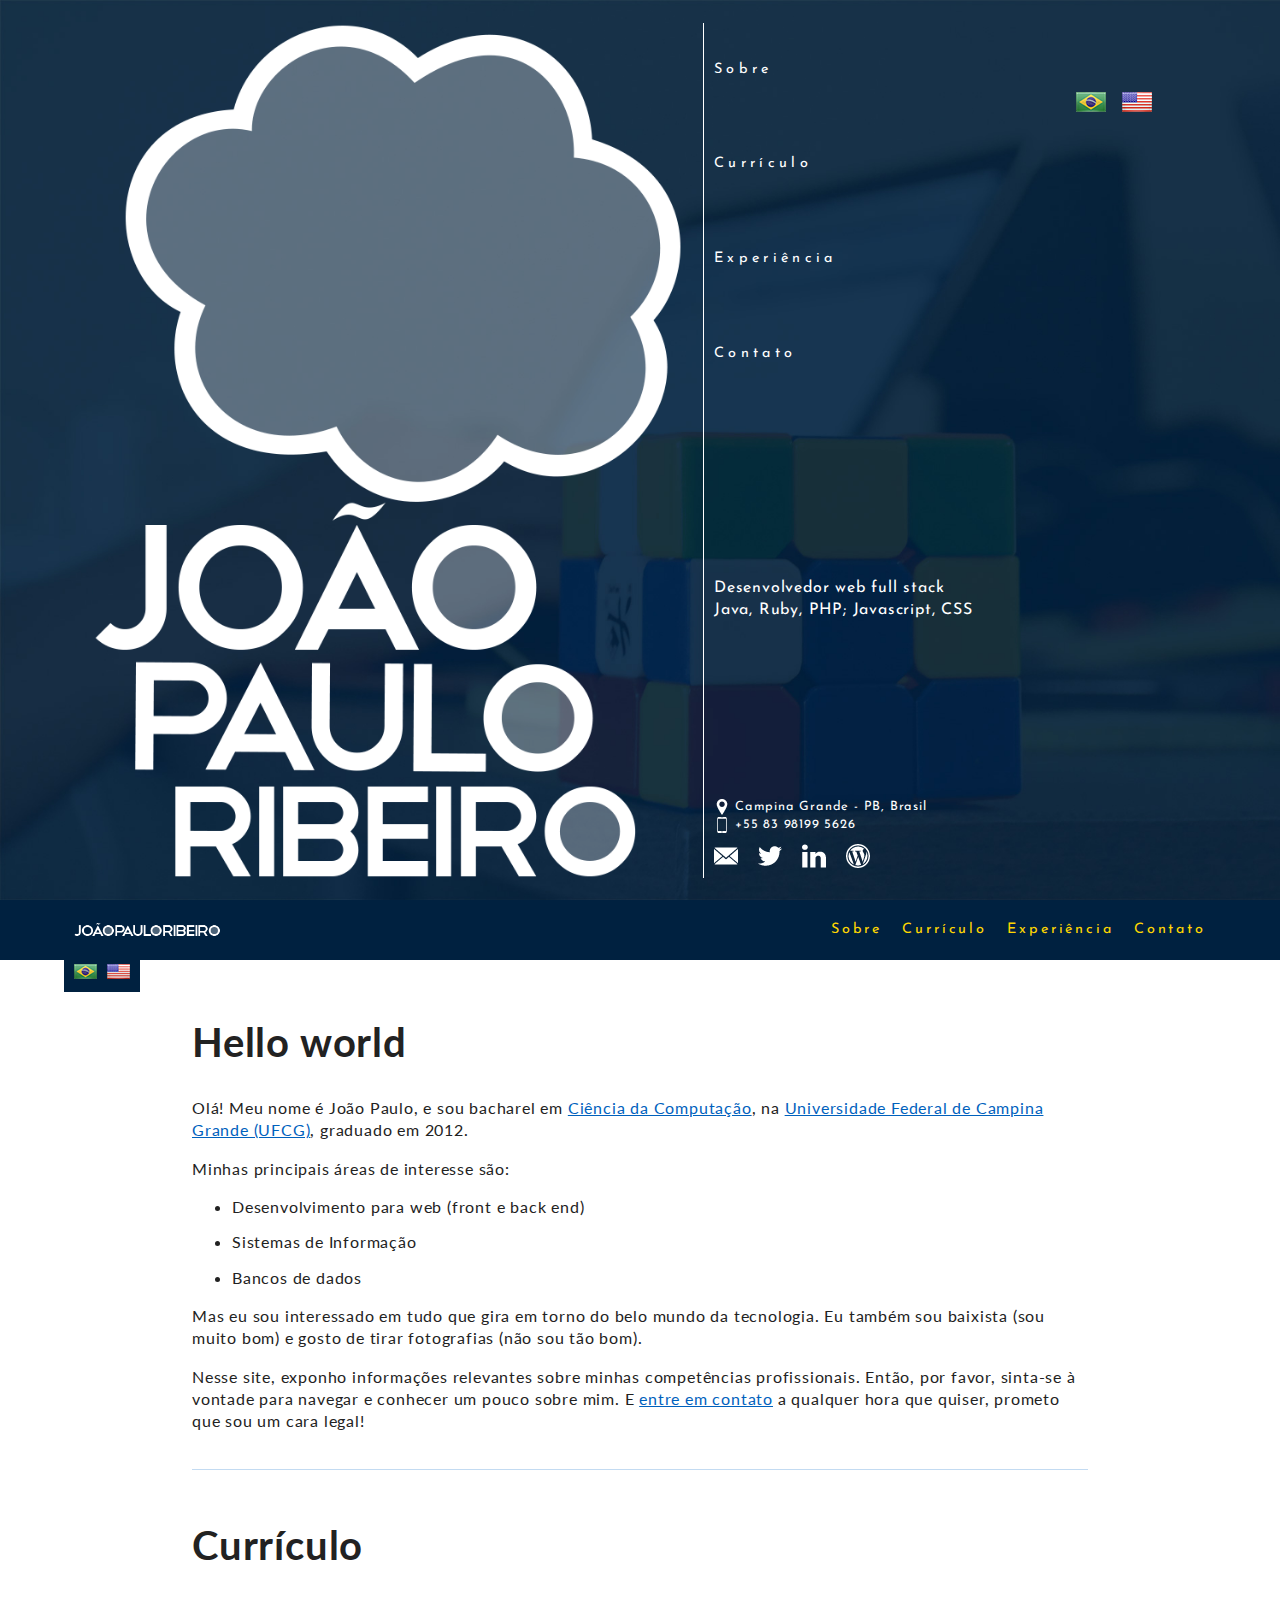
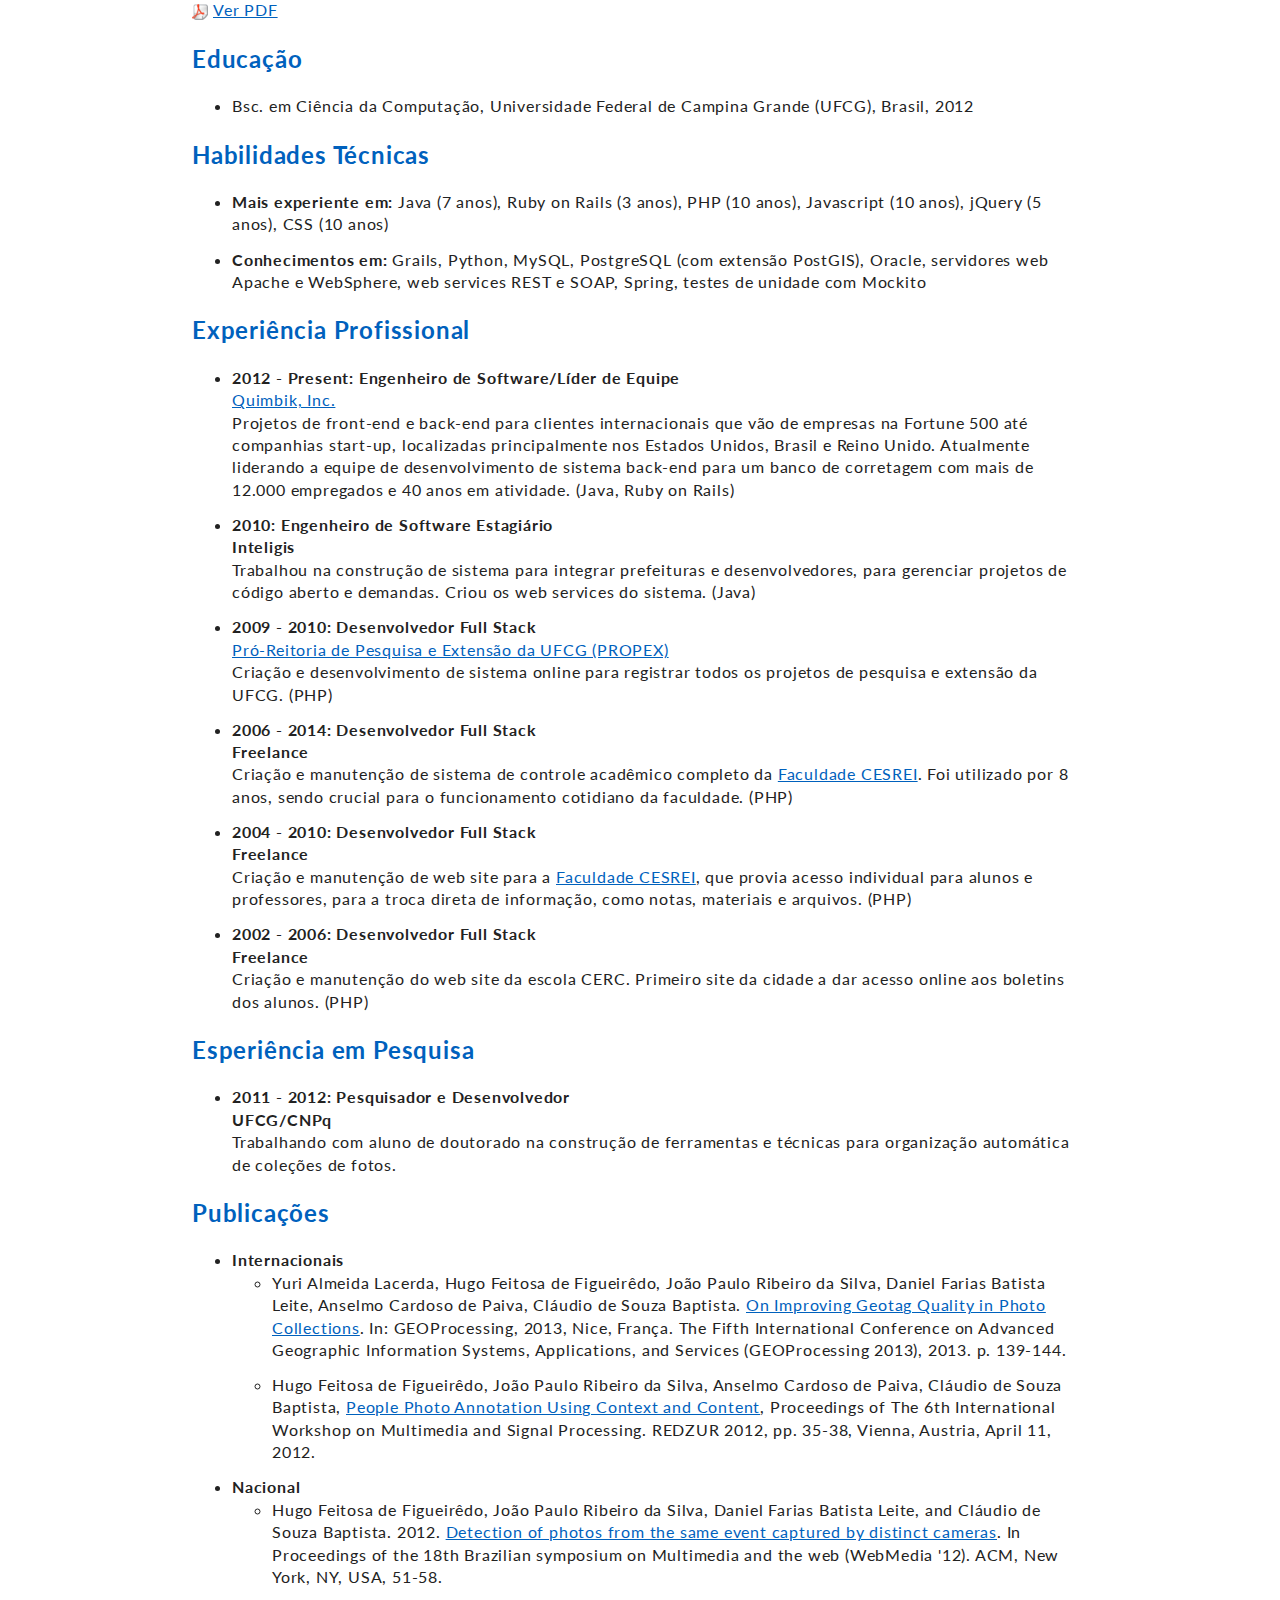
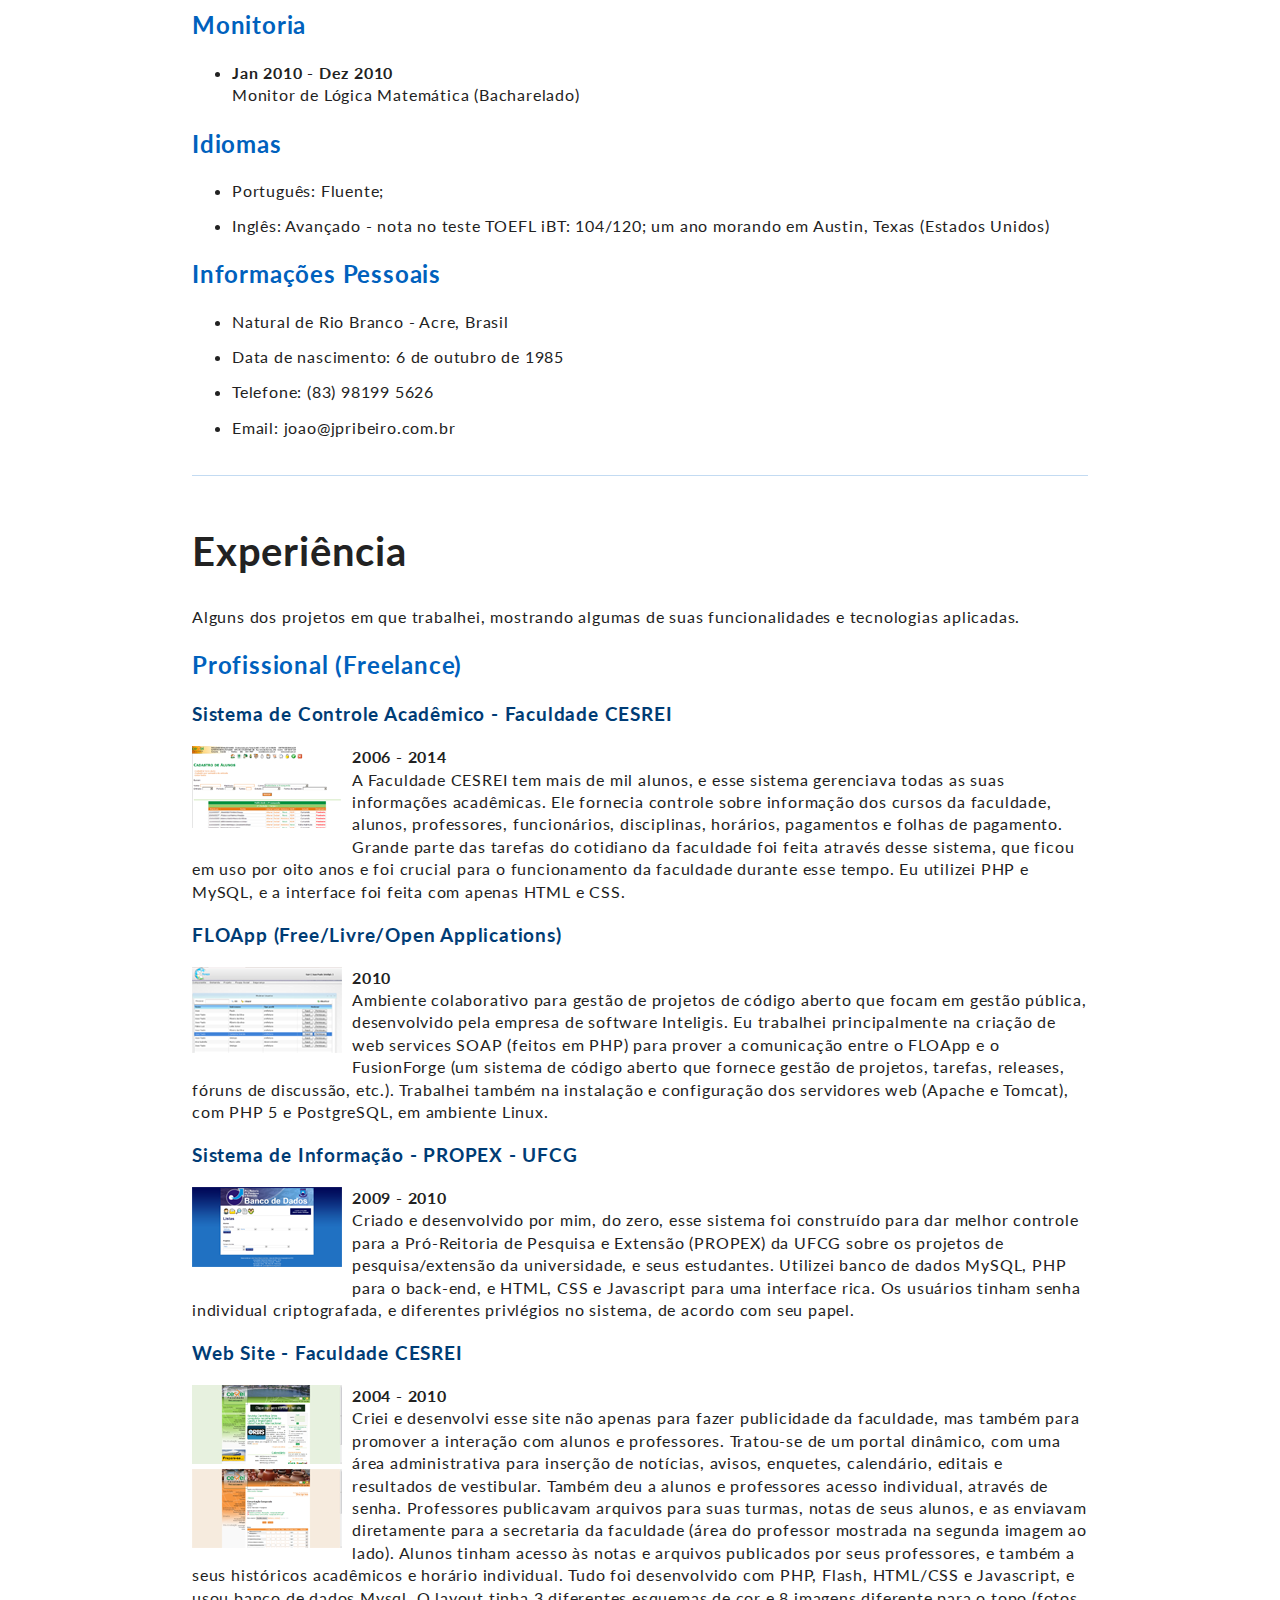
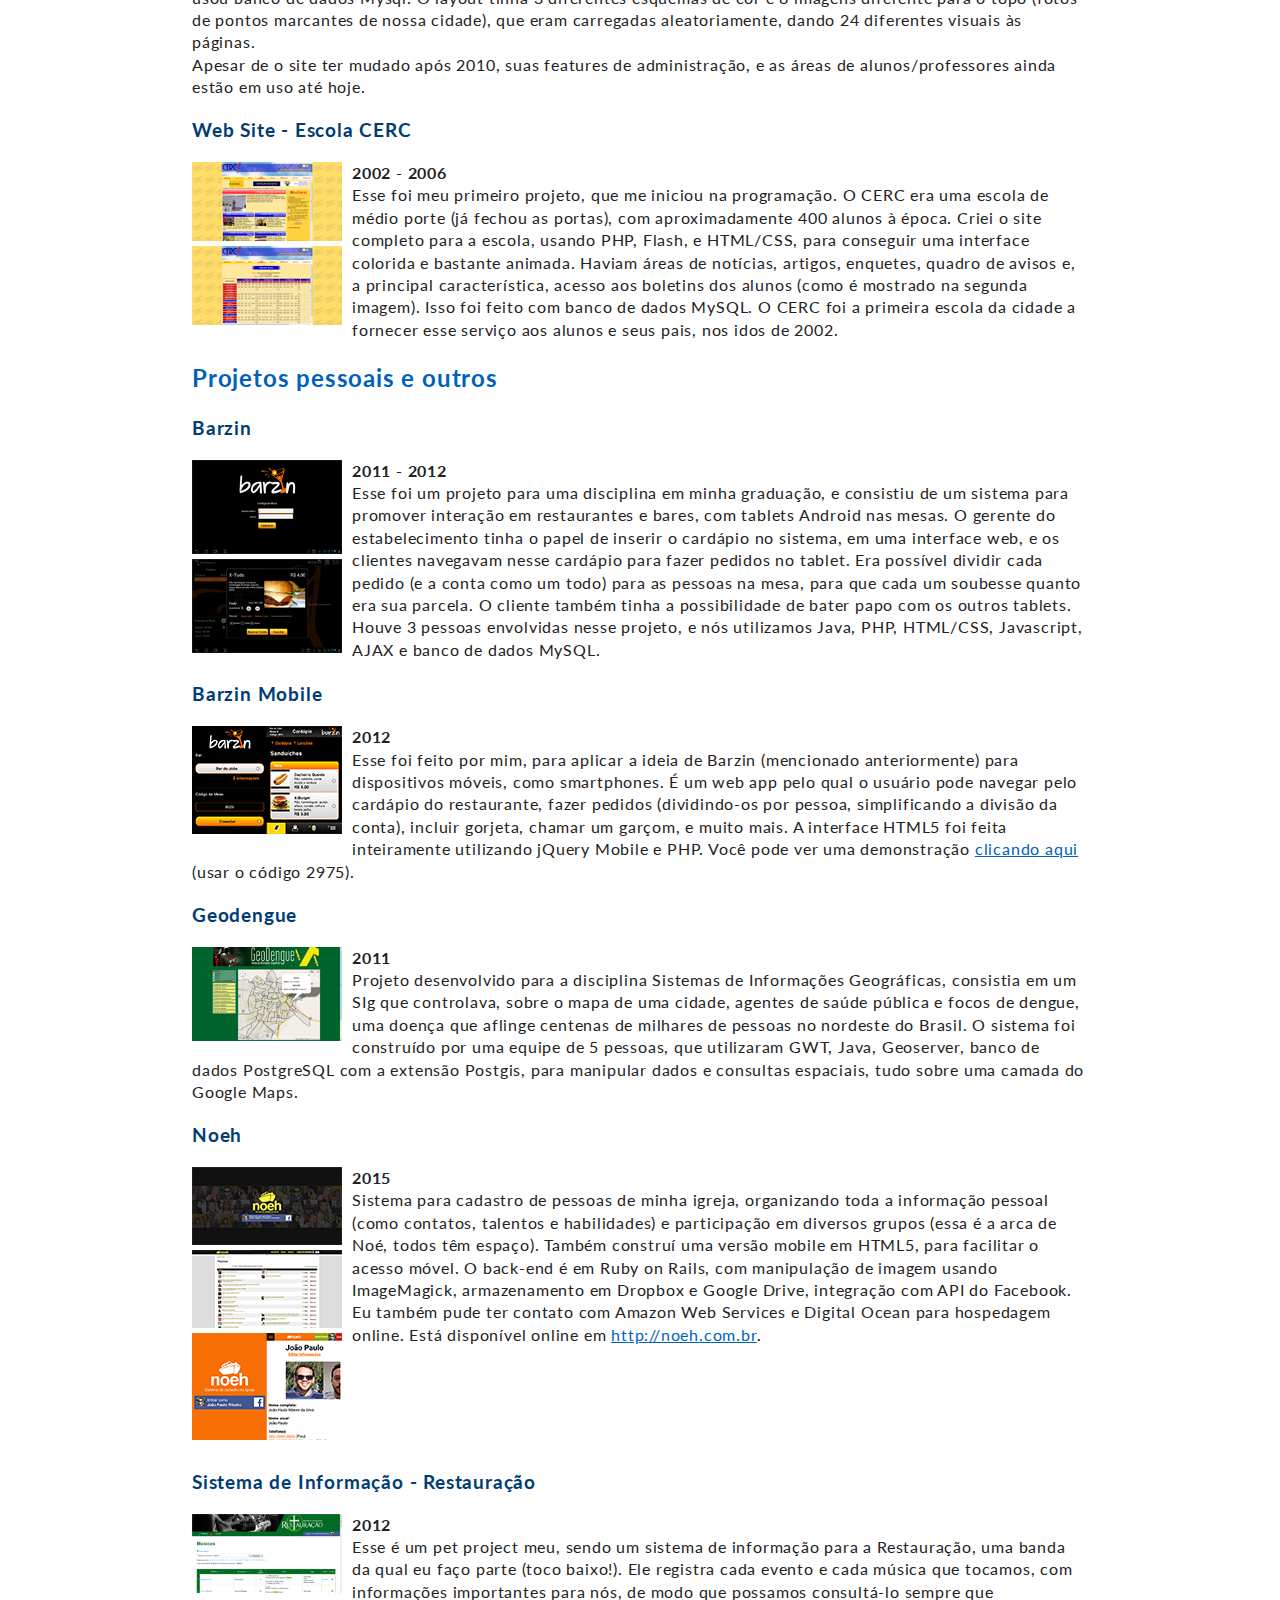
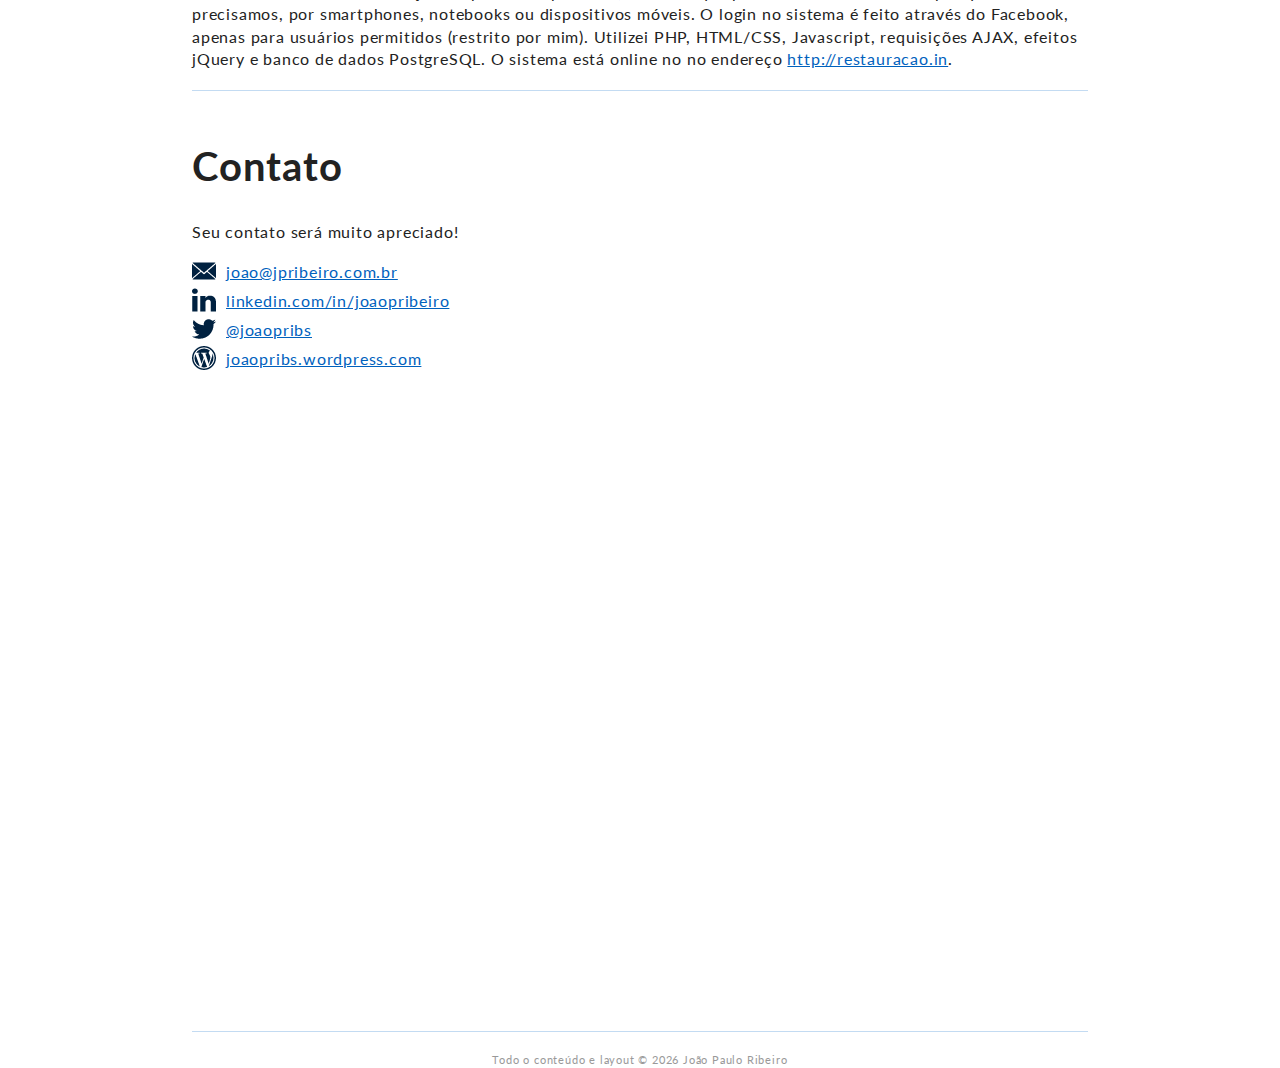
==== commit 0d352069: "Adicionando fundo default antes de carregar o random" ====
--- a/br/index.html
+++ b/br/index.html
@@ -121,8 +121,8 @@
                 </a>
             </div>
 
-            <img src='' class='bg' id='bg_horizontal' />
-            <img src='' class='bg' id='bg_vertical' />
+            <img src='../img/fff.png' class='bg' id='bg_horizontal' />
+            <img src='../img/fff.png' class='bg' id='bg_vertical' />
         </div>
 
         <div class='container-menu-superior'>
--- a/css/mainv1.0.12.css
+++ b/css/mainv1.0.12.css
@@ -73,6 +73,7 @@
     margin: 0 auto;
     padding: 0;
     position: relative;
+    height: 100%;
 }
 
 .conteudo a {
@@ -98,6 +99,10 @@
 .secao {
     padding: 20px 0;
     border-bottom: 1px solid #c3dbf2;
+}
+
+#contact {
+    min-height: 100%;
 }
 
 input, textarea {
@@ -422,32 +427,6 @@
     margin-bottom: 5px;
 }
 
-#form_contact {
-    width: 95%;
-}
-
-#form_contact .campo {
-    margin-bottom: 5%;
-}
-
-#form_contact .campo input, textarea {
-    width: 100%;
-}
-
-#form_contact .campo textarea {
-    height: 175px; 
-    resize: none;
-}
-
-#enviando {
-    background-image: url(../img/spinner.gif);
-    background-position: left middle;
-    background-repeat: no-repeat;
-    padding-left: 40px;
-    height: 32px;
-    line-height: 32px;
-}
-
 #rodape {
     text-align: center;
     color: #999;
@@ -541,10 +520,6 @@
 
     .bandeiras .idioma {
         margin-left: 10px;
-    }
-
-    #form_contact {
-        width: 60%;
     }
 }
 
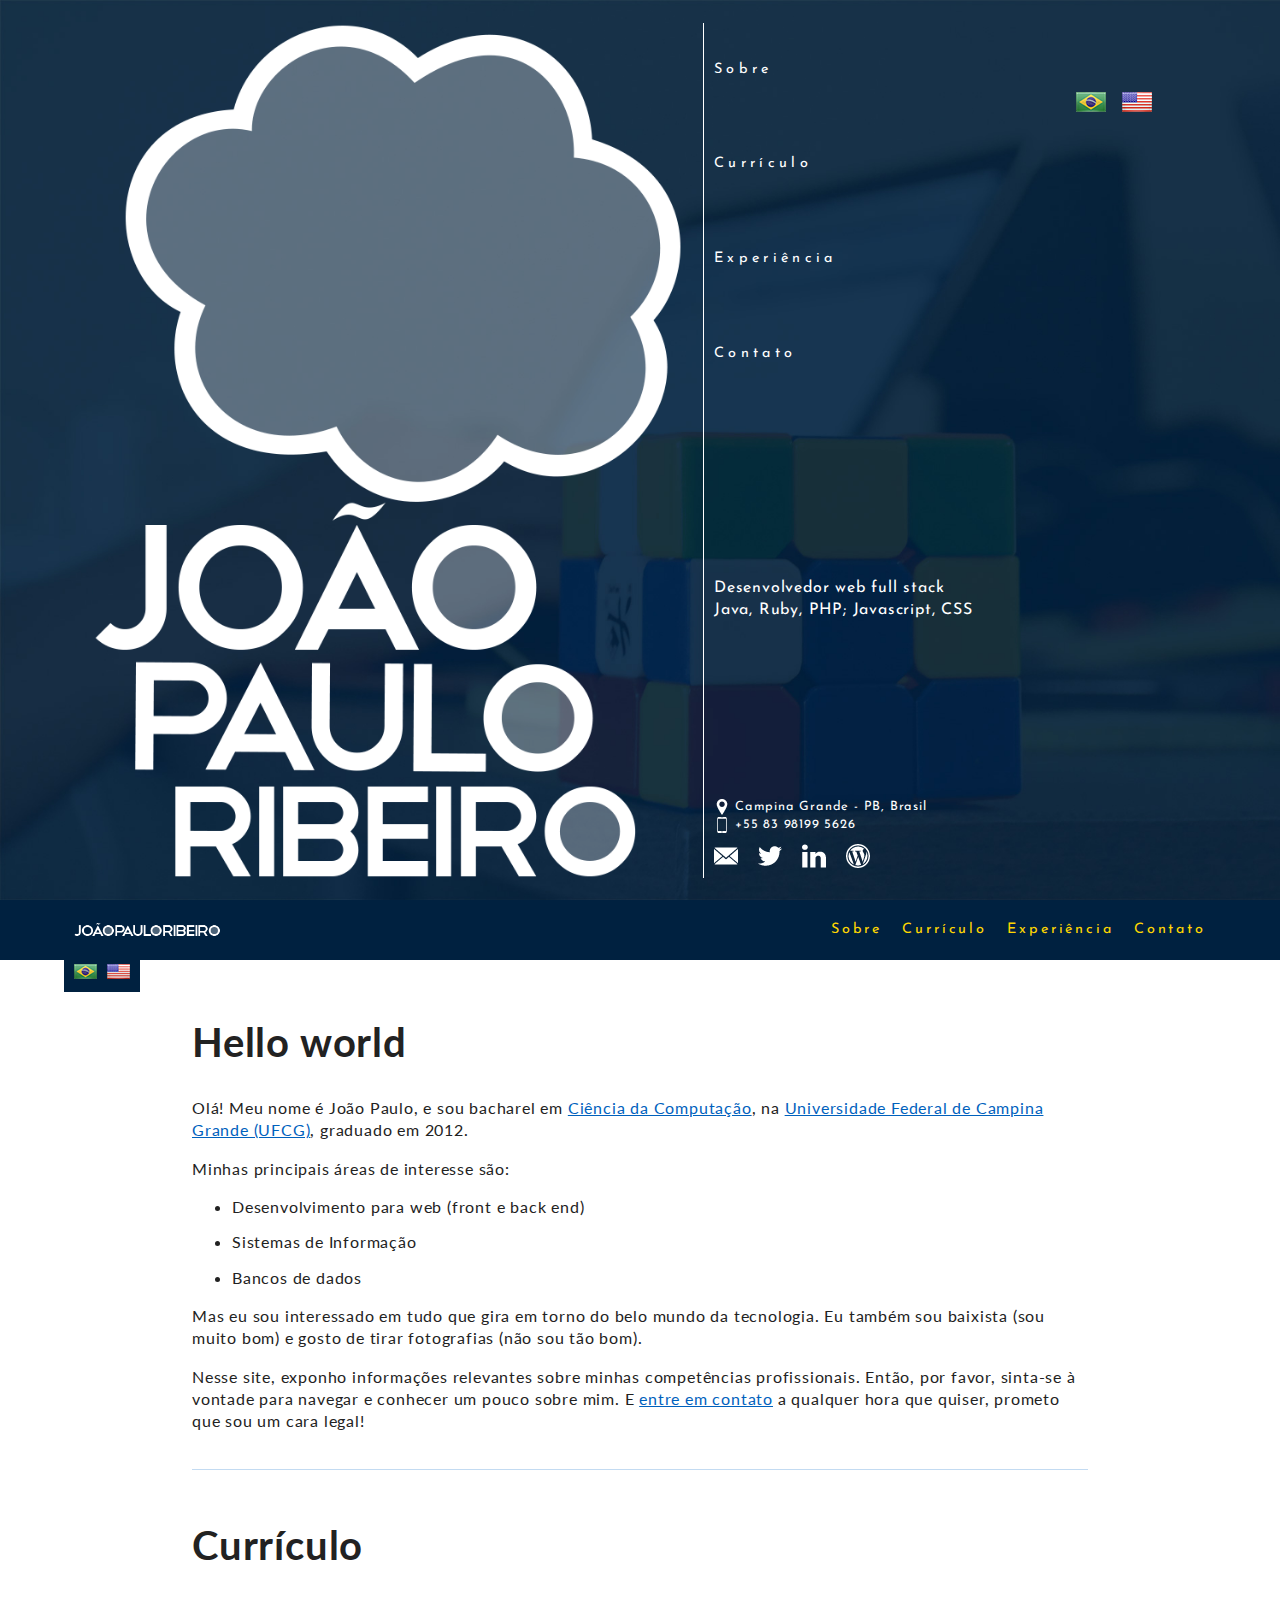
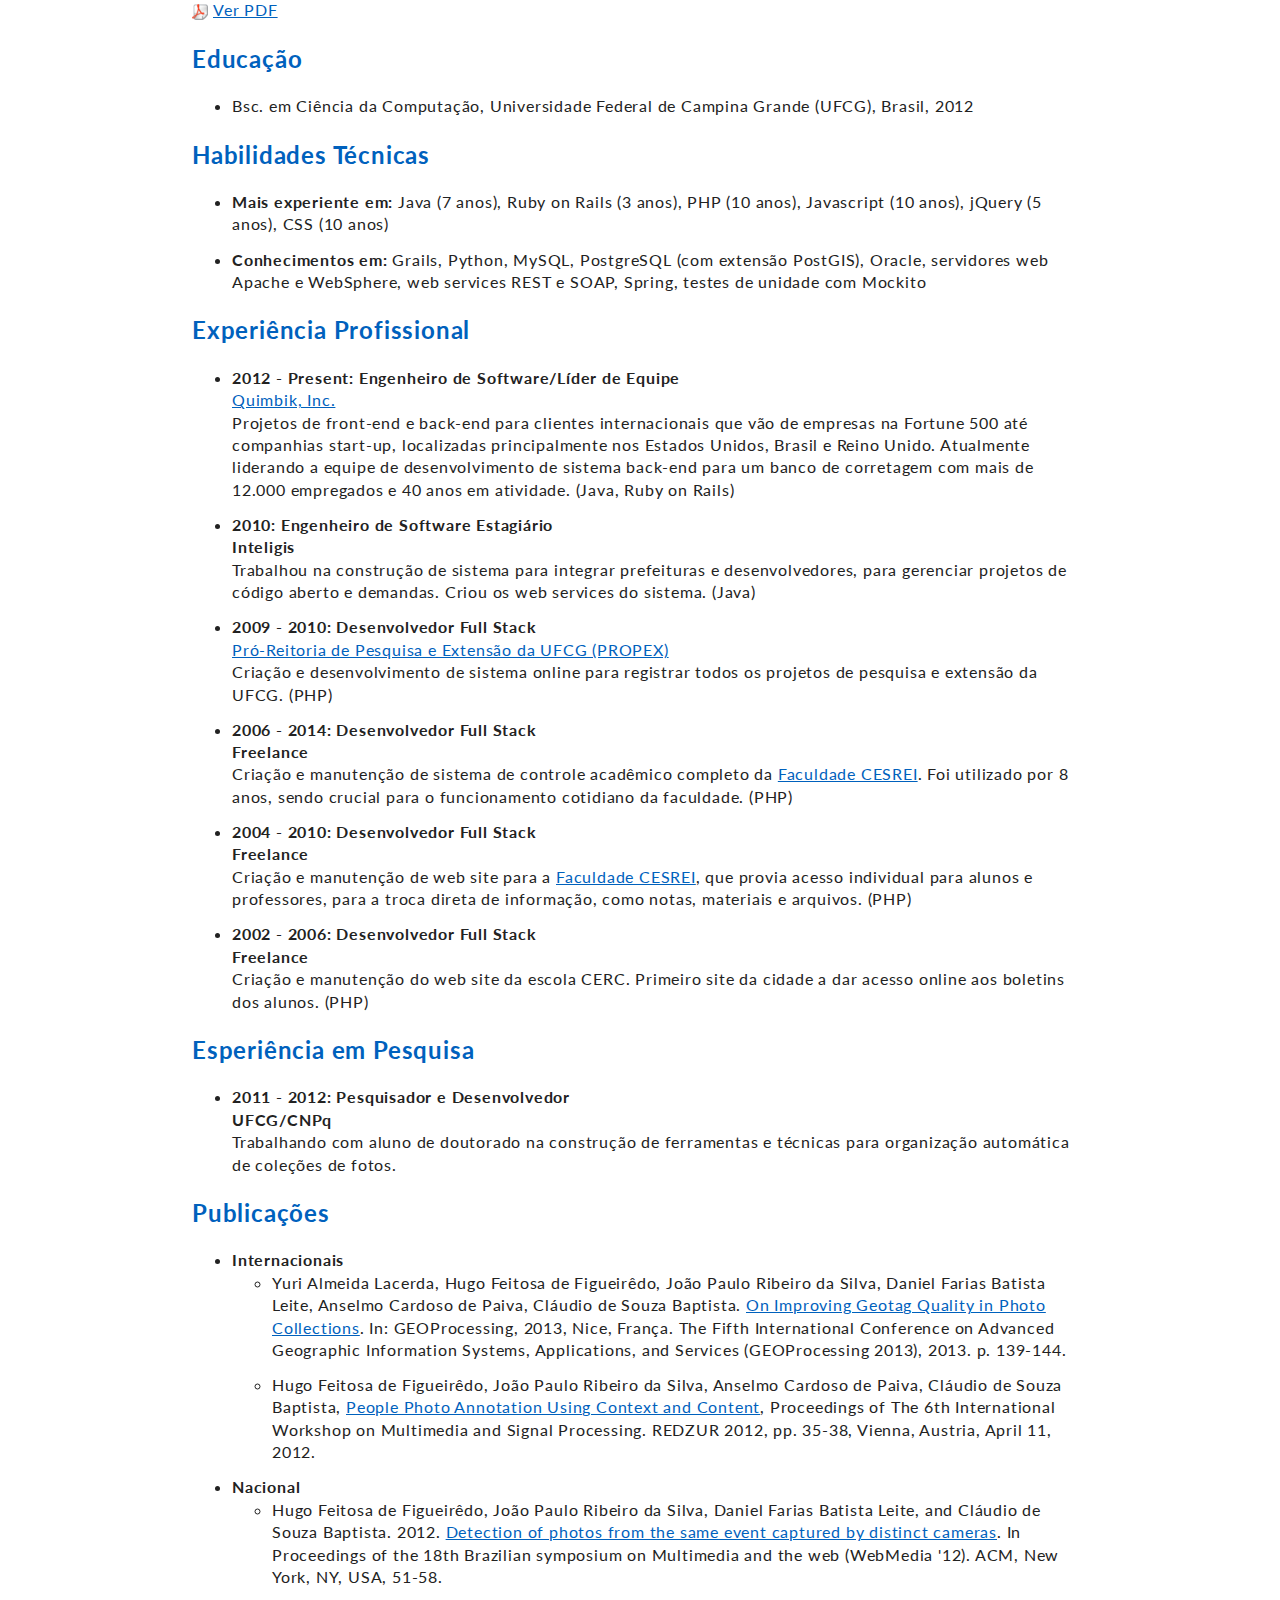
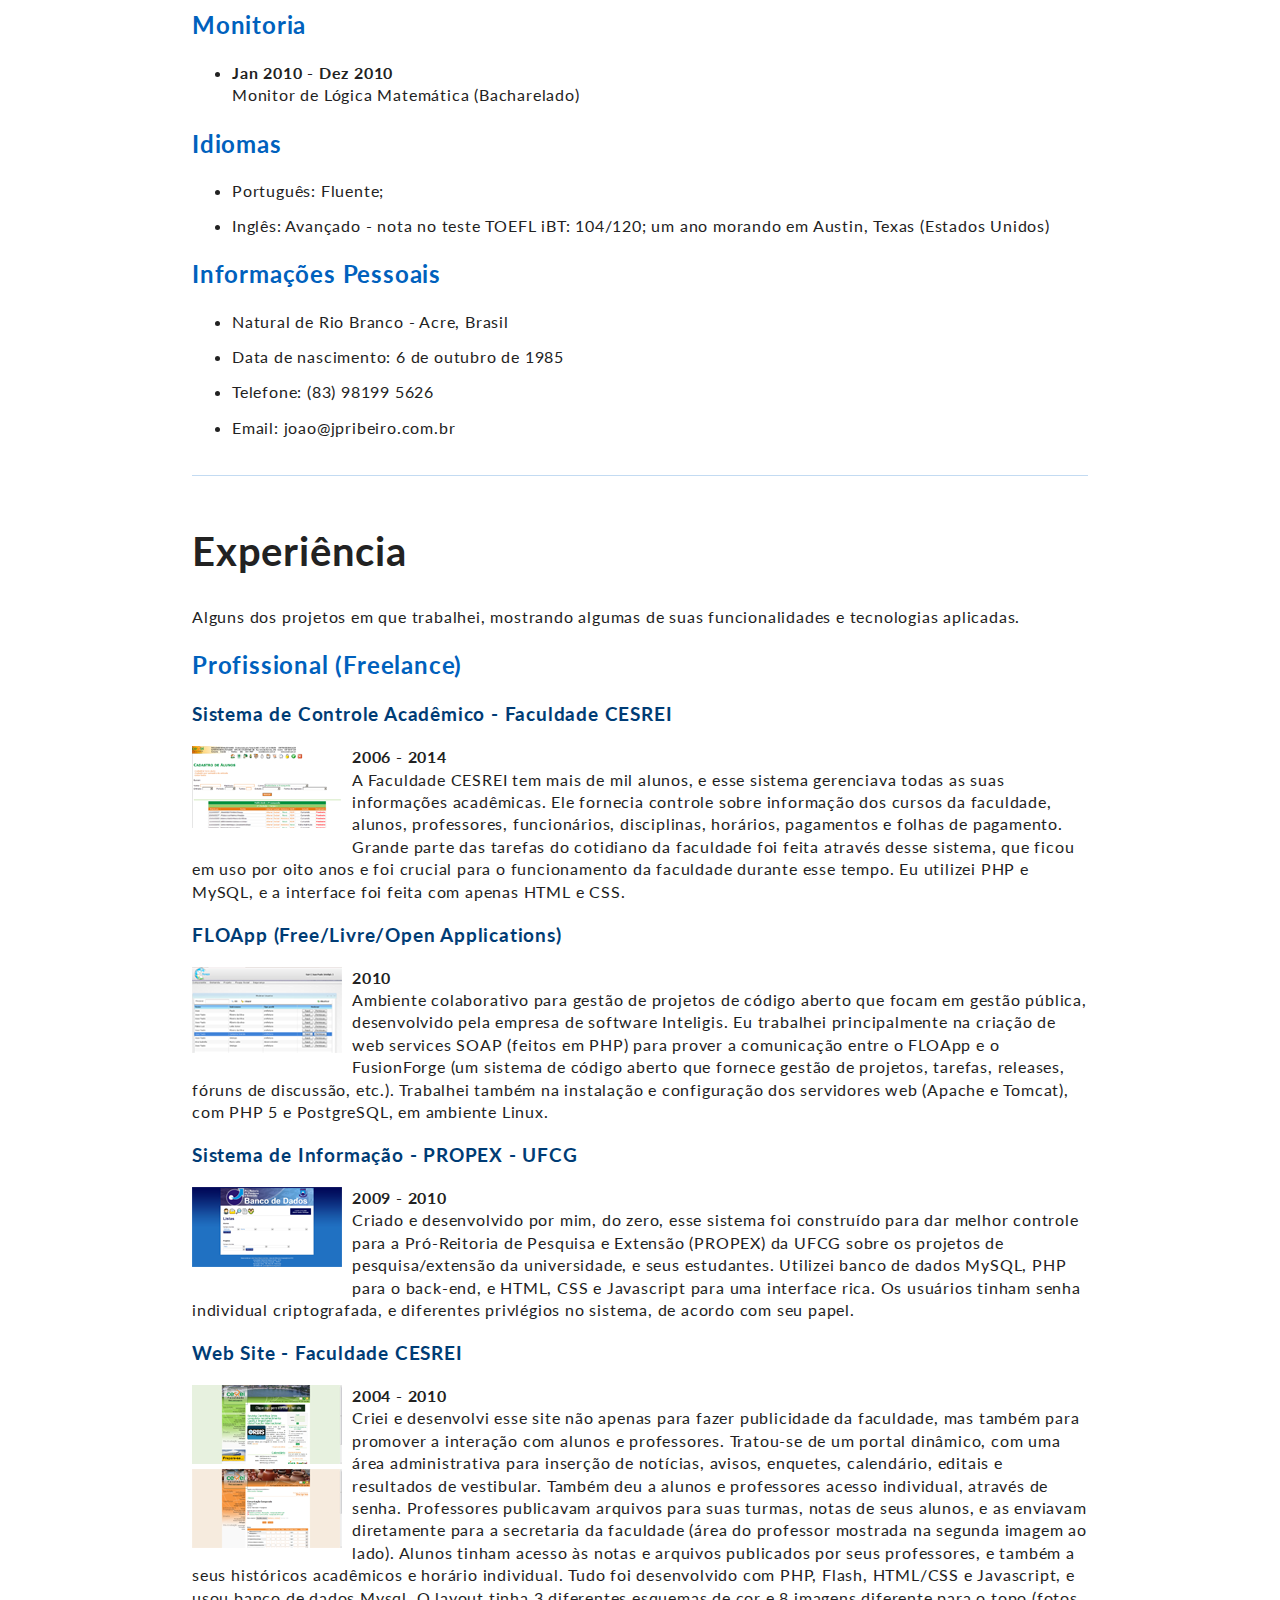
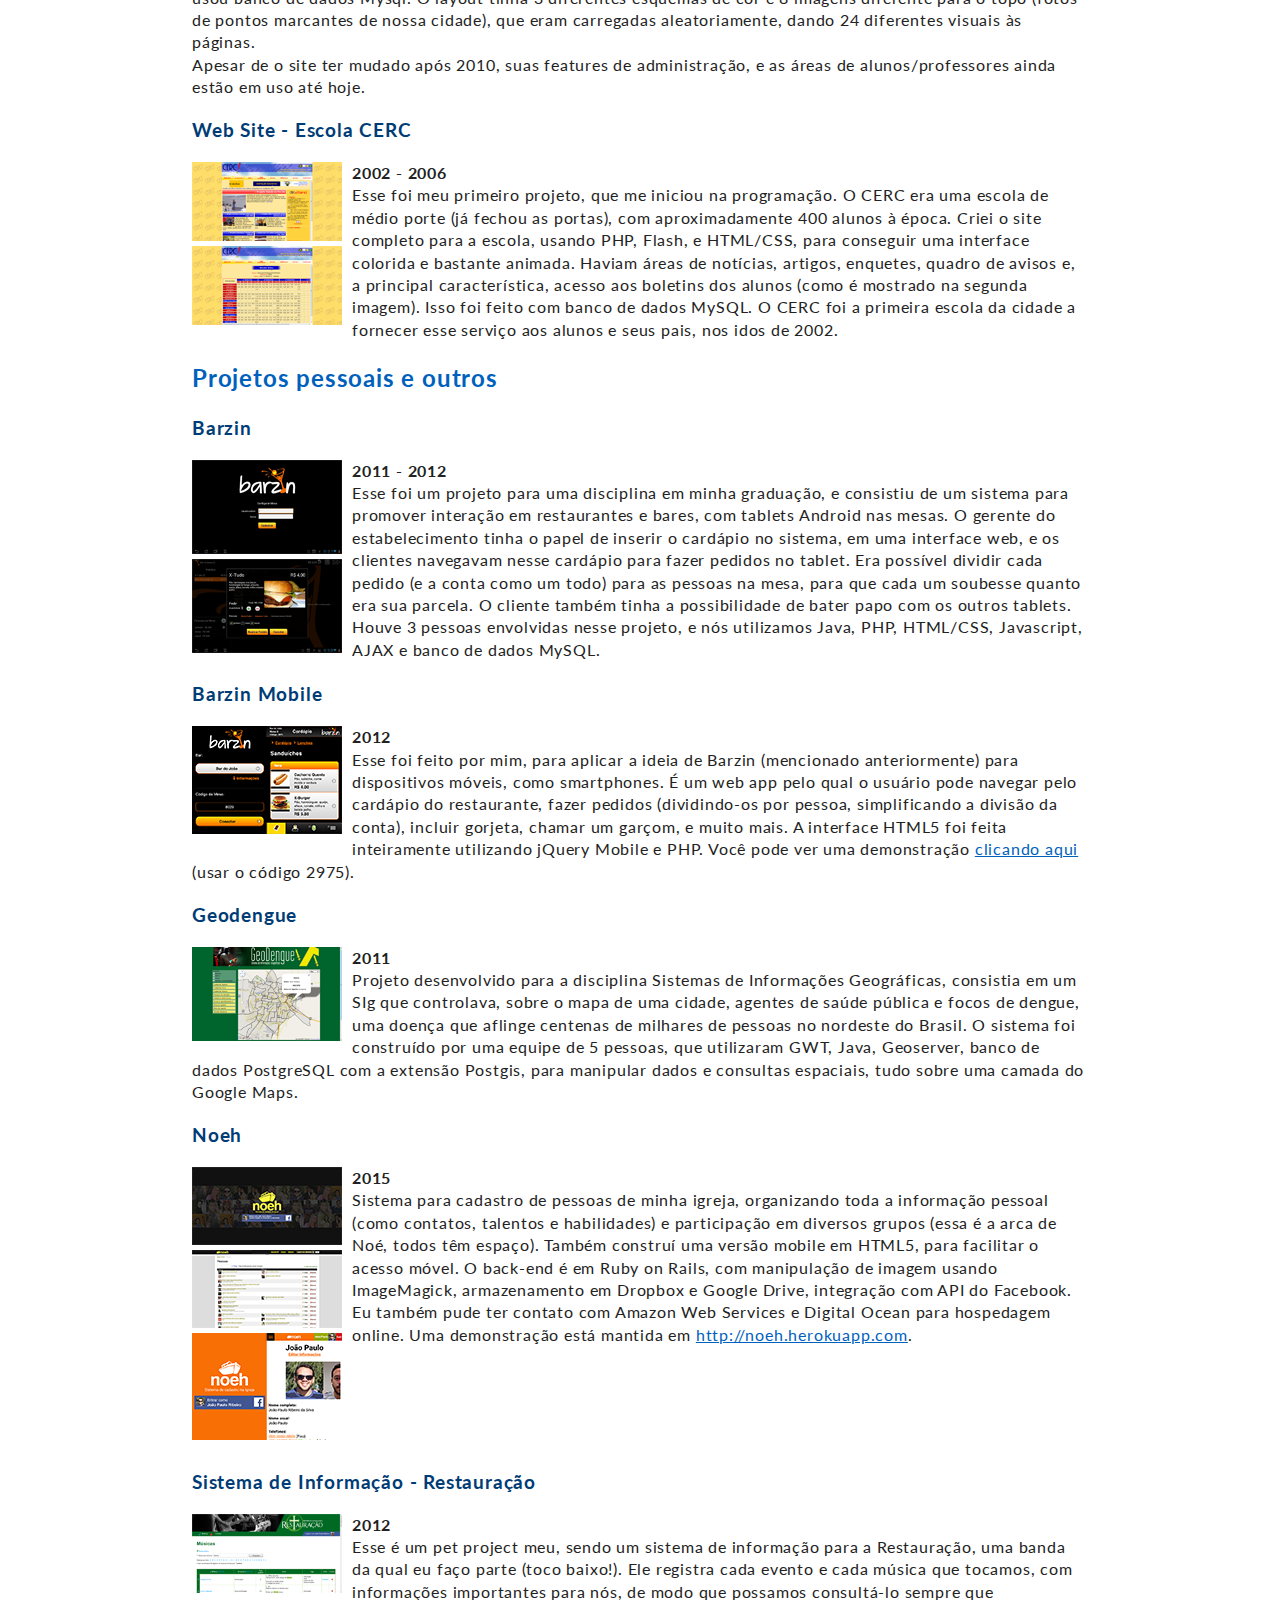
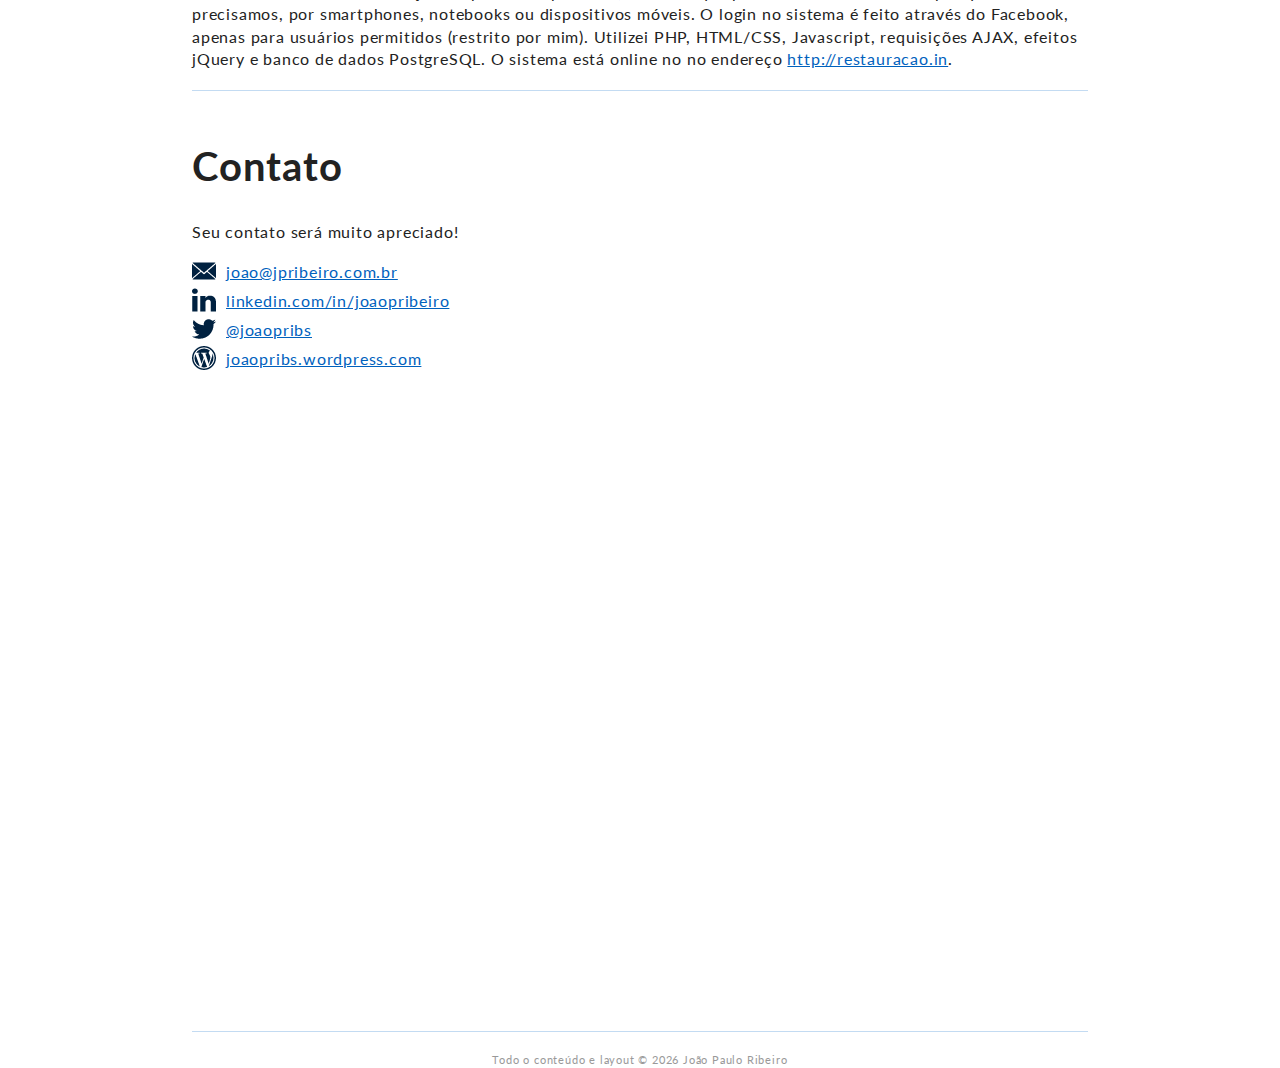
==== commit f0b4992d: "Link Noeh para Heroku" ====
--- a/br/index.html
+++ b/br/index.html
@@ -437,7 +437,7 @@
             </a>
         </div>
         <b>2015</b><br/>
-        Sistema para cadastro de pessoas de minha igreja, organizando toda a informação pessoal (como contatos, talentos e habilidades) e participação em diversos grupos (essa é a arca de Noé, todos têm espaço). Também construí uma versão mobile em HTML5, para facilitar o acesso móvel. O back-end é em Ruby on Rails, com manipulação de imagem usando ImageMagick, armazenamento em Dropbox e Google Drive, integração com API do Facebook. Eu também pude ter contato com Amazon Web Services e Digital Ocean para hospedagem online. Está disponível online em <a href="http://www.noeh.com.br" target="_blank">http://noeh.com.br</a>.
+        Sistema para cadastro de pessoas de minha igreja, organizando toda a informação pessoal (como contatos, talentos e habilidades) e participação em diversos grupos (essa é a arca de Noé, todos têm espaço). Também construí uma versão mobile em HTML5, para facilitar o acesso móvel. O back-end é em Ruby on Rails, com manipulação de imagem usando ImageMagick, armazenamento em Dropbox e Google Drive, integração com API do Facebook. Eu também pude ter contato com Amazon Web Services e Digital Ocean para hospedagem online. Uma demonstração está mantida em <a href="http://noeh.herokuapp.com" target="_blank">http://noeh.herokuapp.com</a>.
     </div>
 
     <p/>
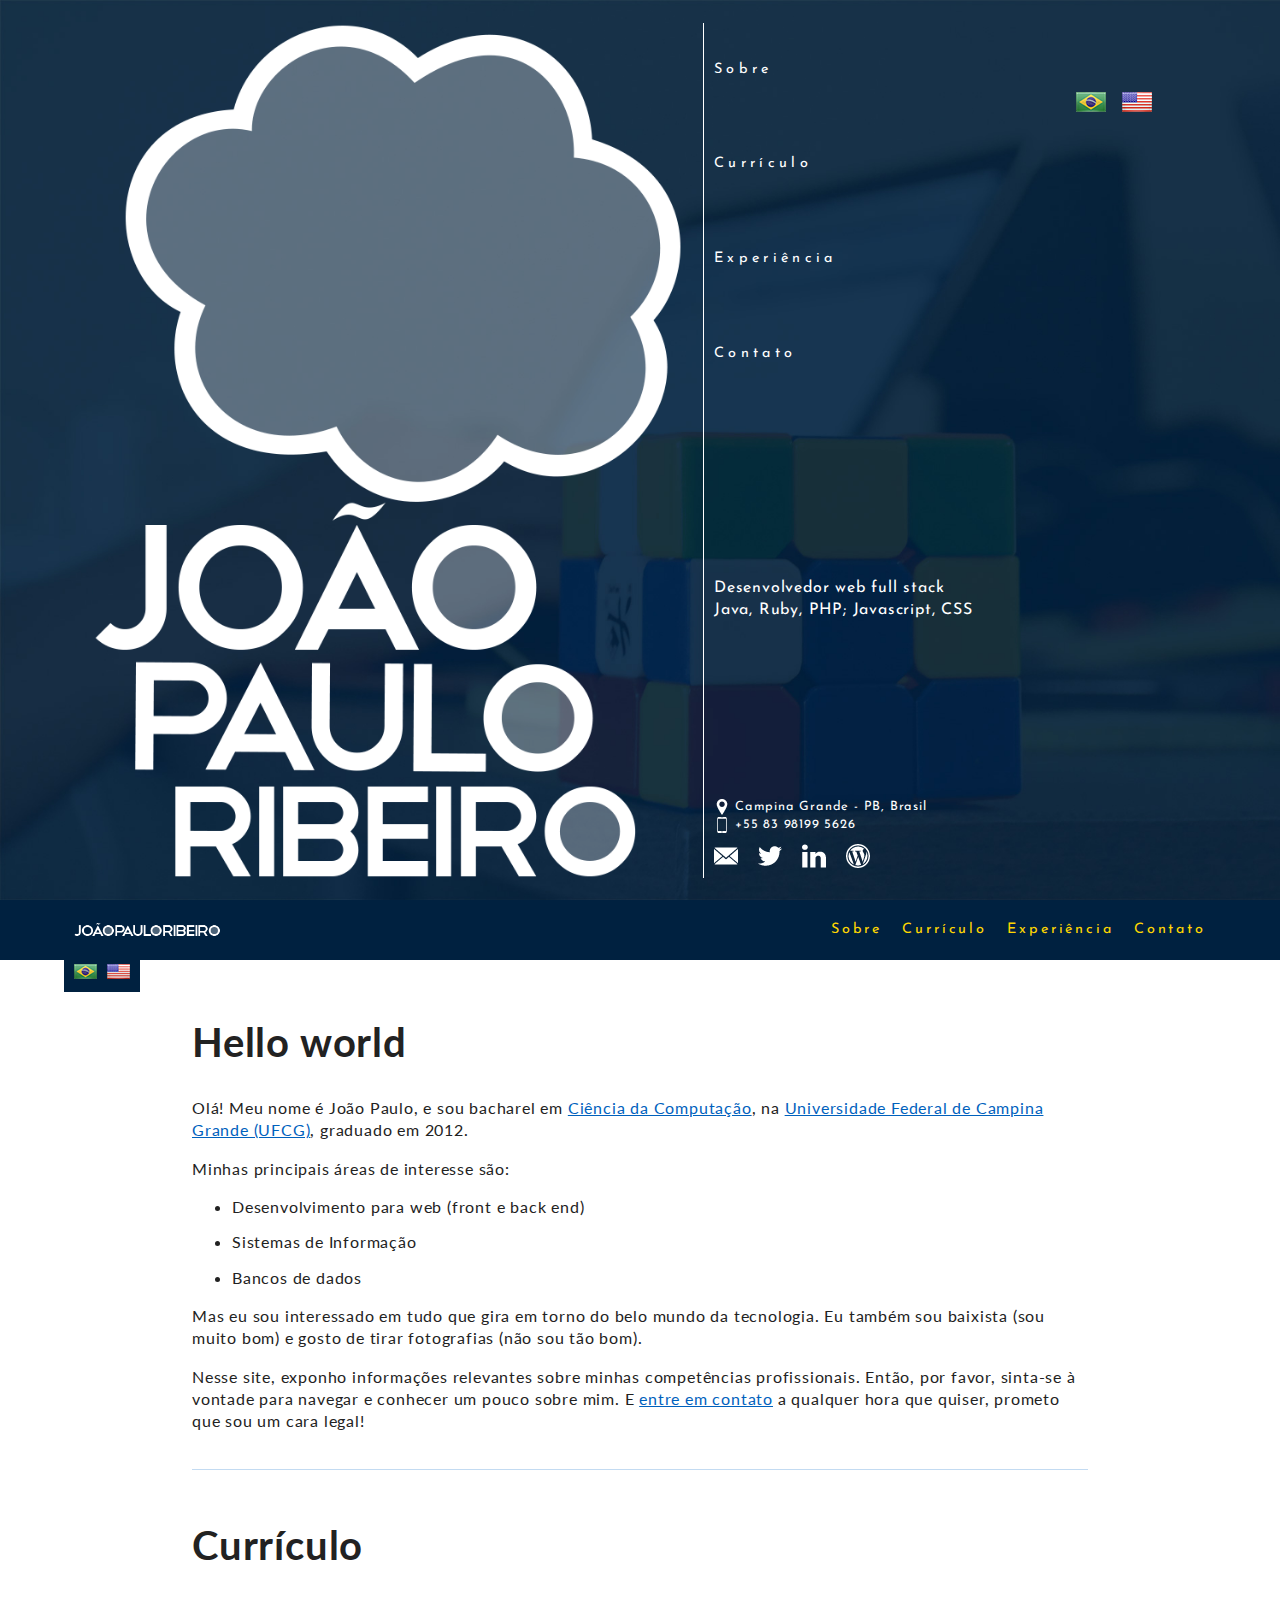
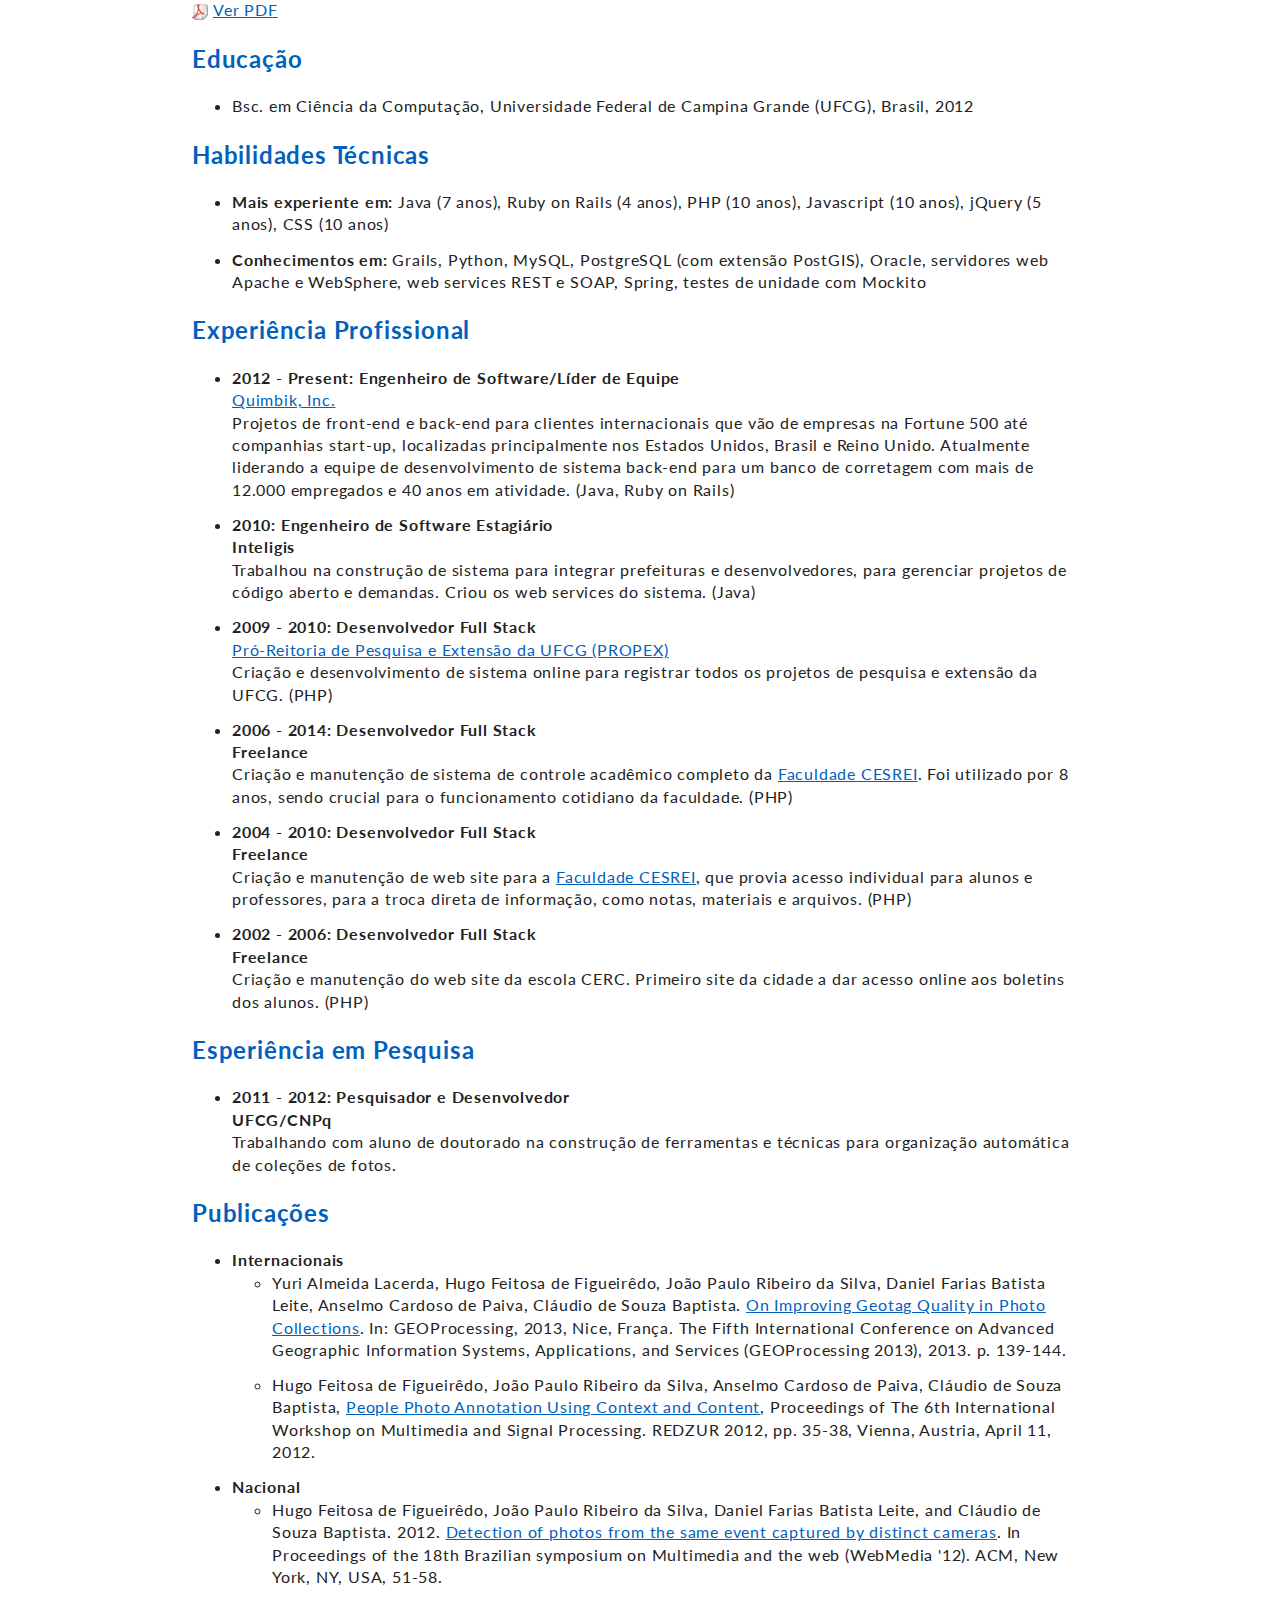
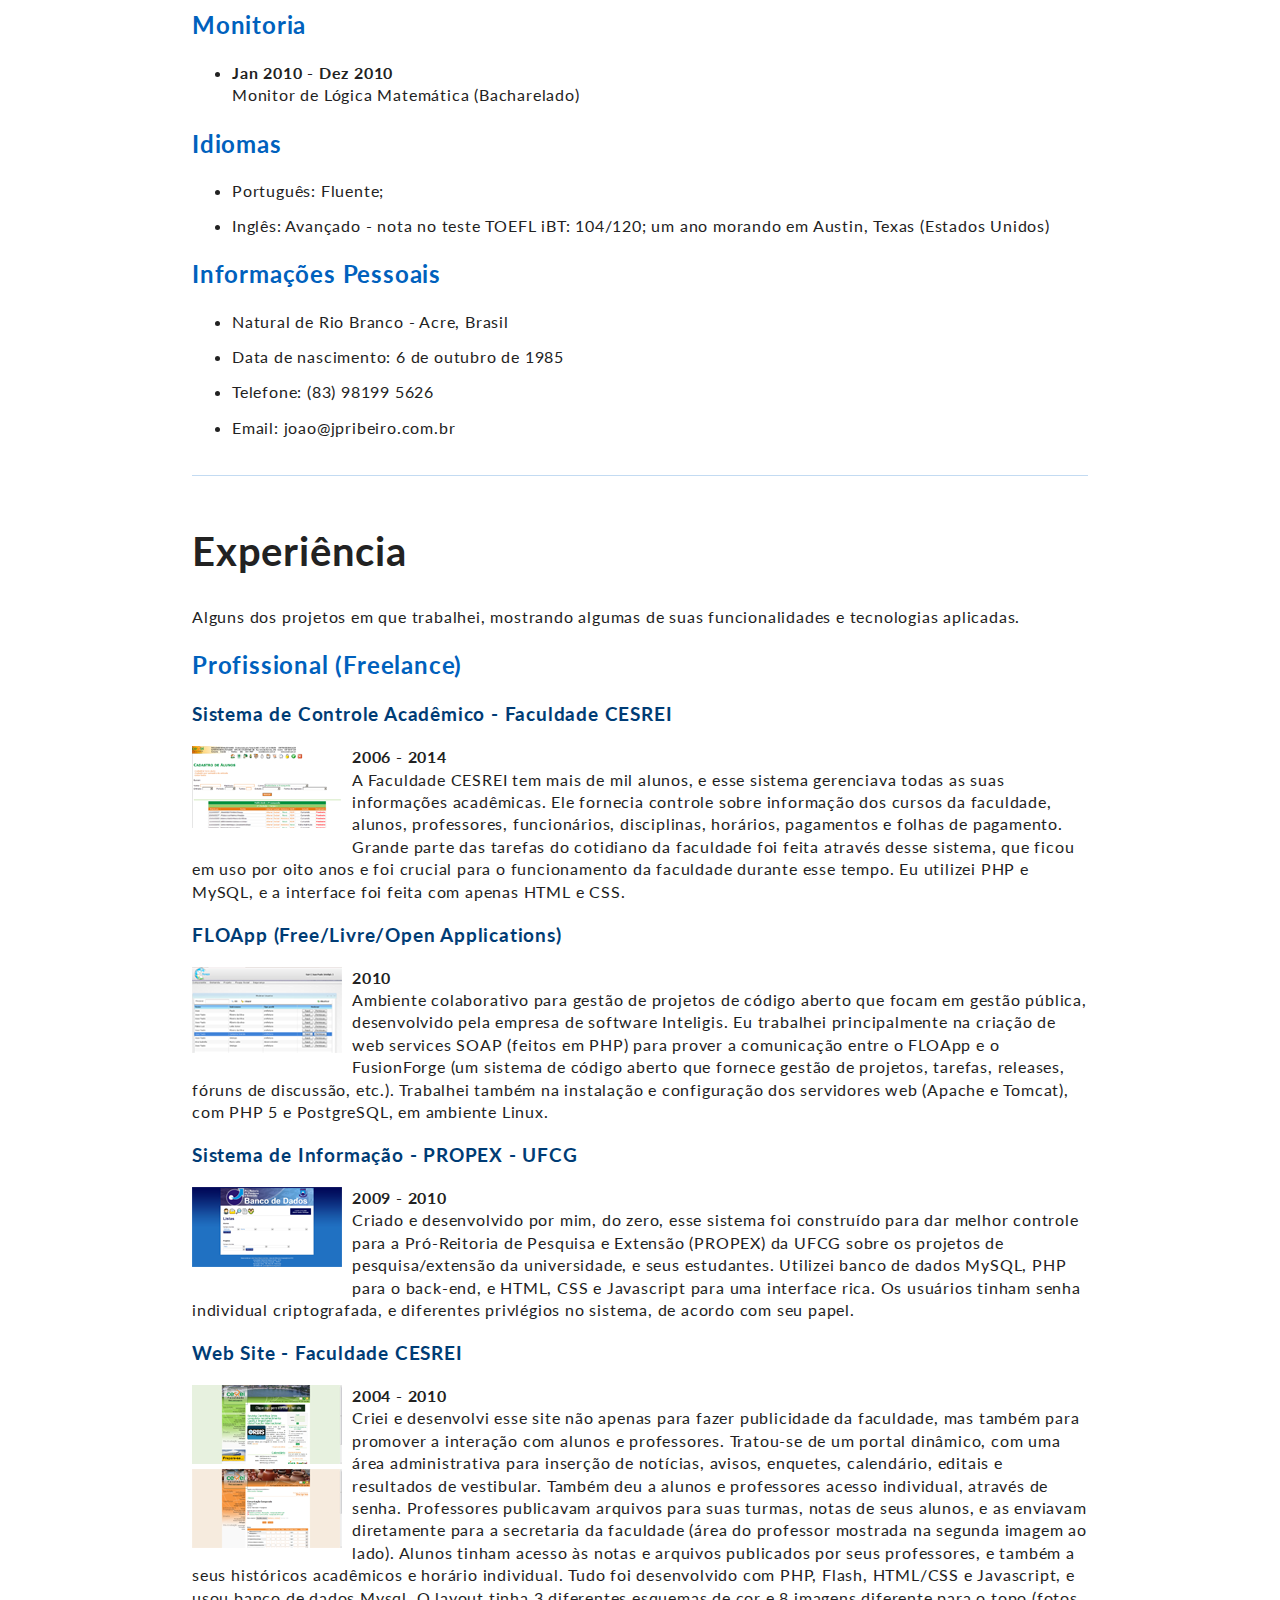
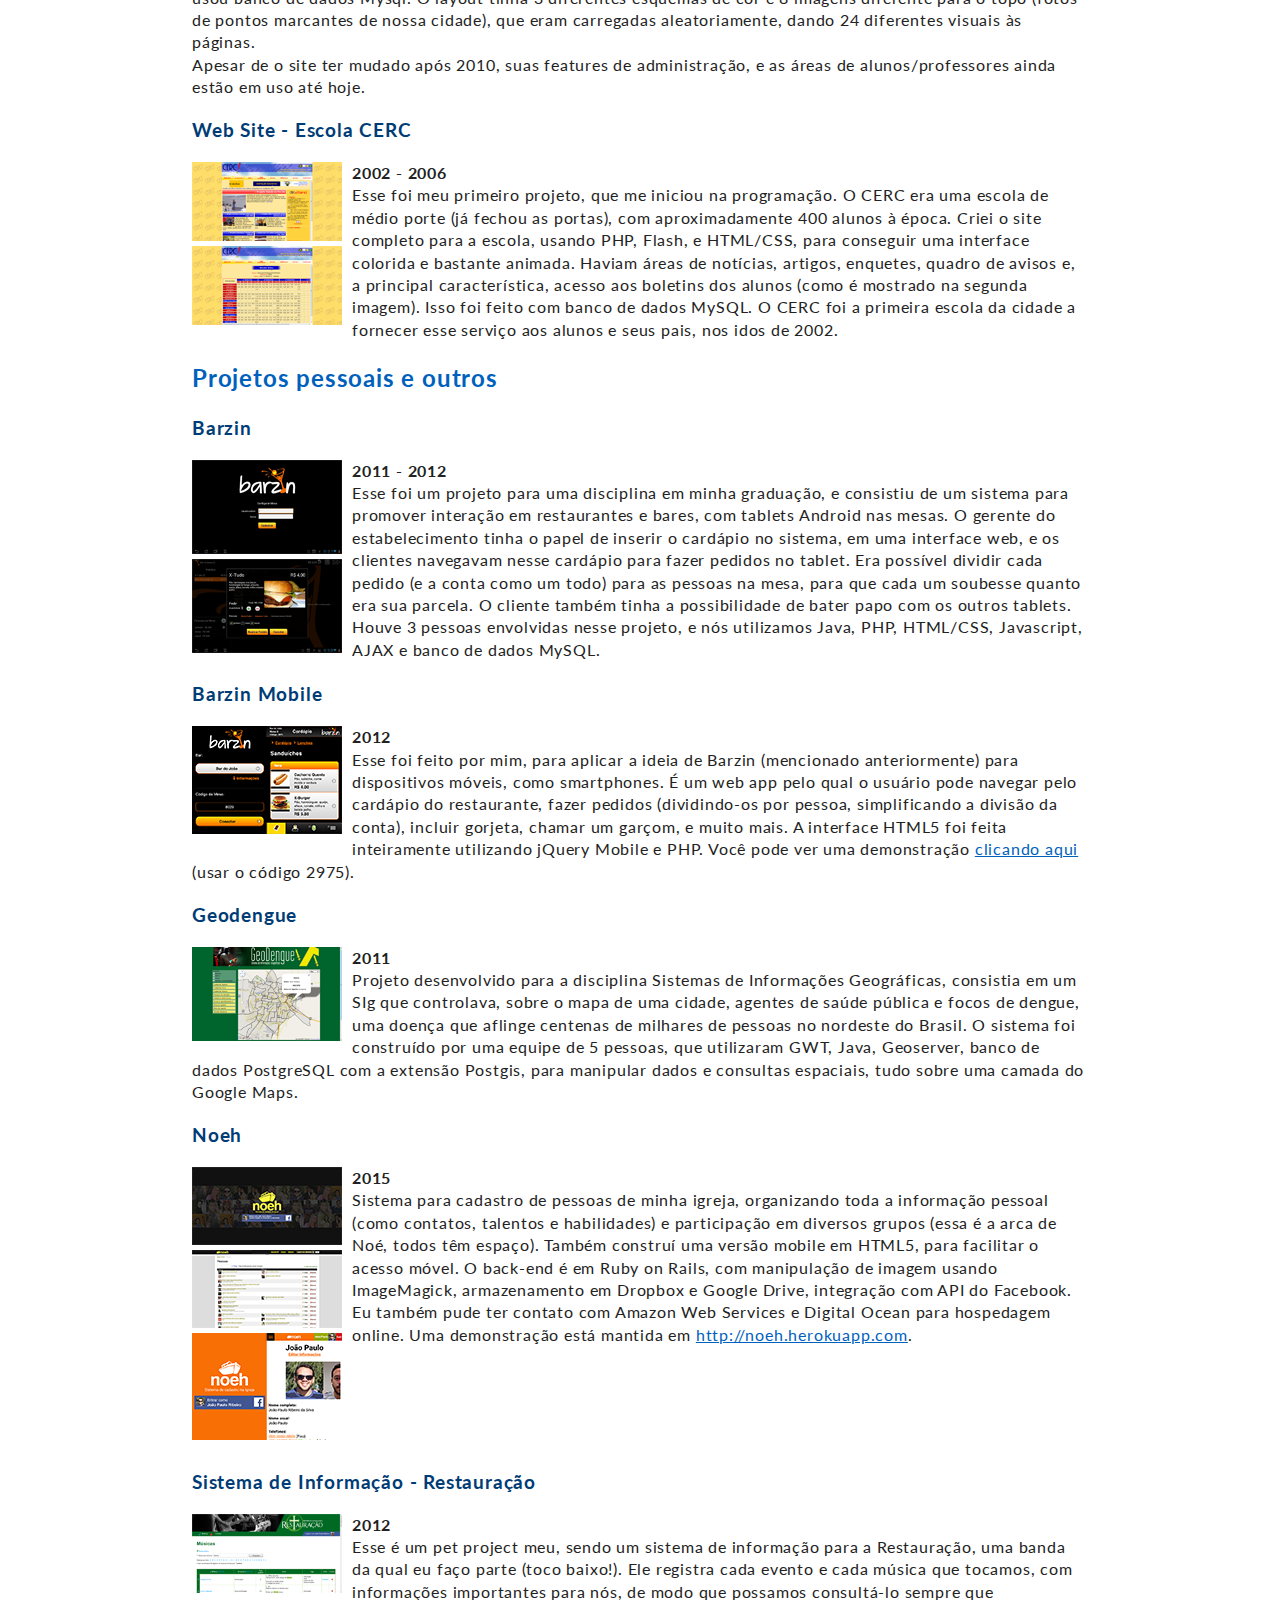
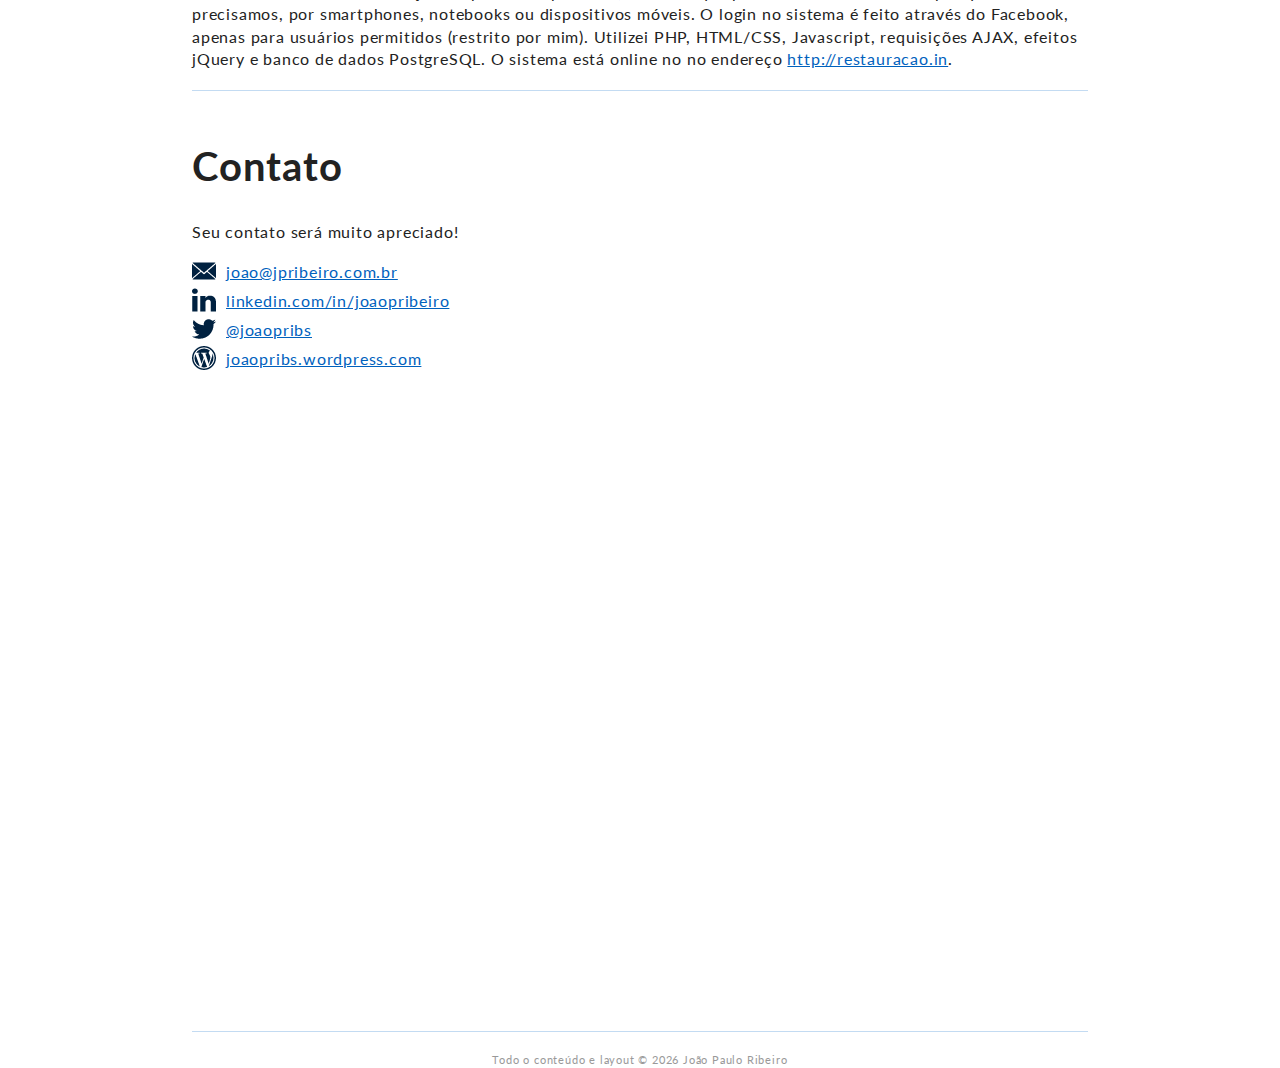
==== commit 2d9dc3e5: "Ruby on Rails 4 anos" ====
--- a/br/index.html
+++ b/br/index.html
@@ -212,7 +212,7 @@
     <p/>
     <h2>Habilidades Técnicas</h2>
     <ul>
-        <li><b>Mais experiente em:</b> Java (7 anos), Ruby on Rails (3 anos), PHP (10 anos), Javascript (10 anos), jQuery (5 anos), CSS (10 anos)</li>
+        <li><b>Mais experiente em:</b> Java (7 anos), Ruby on Rails (4 anos), PHP (10 anos), Javascript (10 anos), jQuery (5 anos), CSS (10 anos)</li>
         <li><b>Conhecimentos em:</b> Grails, Python, MySQL, PostgreSQL (com extensão PostGIS), Oracle, servidores web Apache e WebSphere, web services REST e SOAP, Spring, testes de unidade com Mockito</li>
     </ul>
 
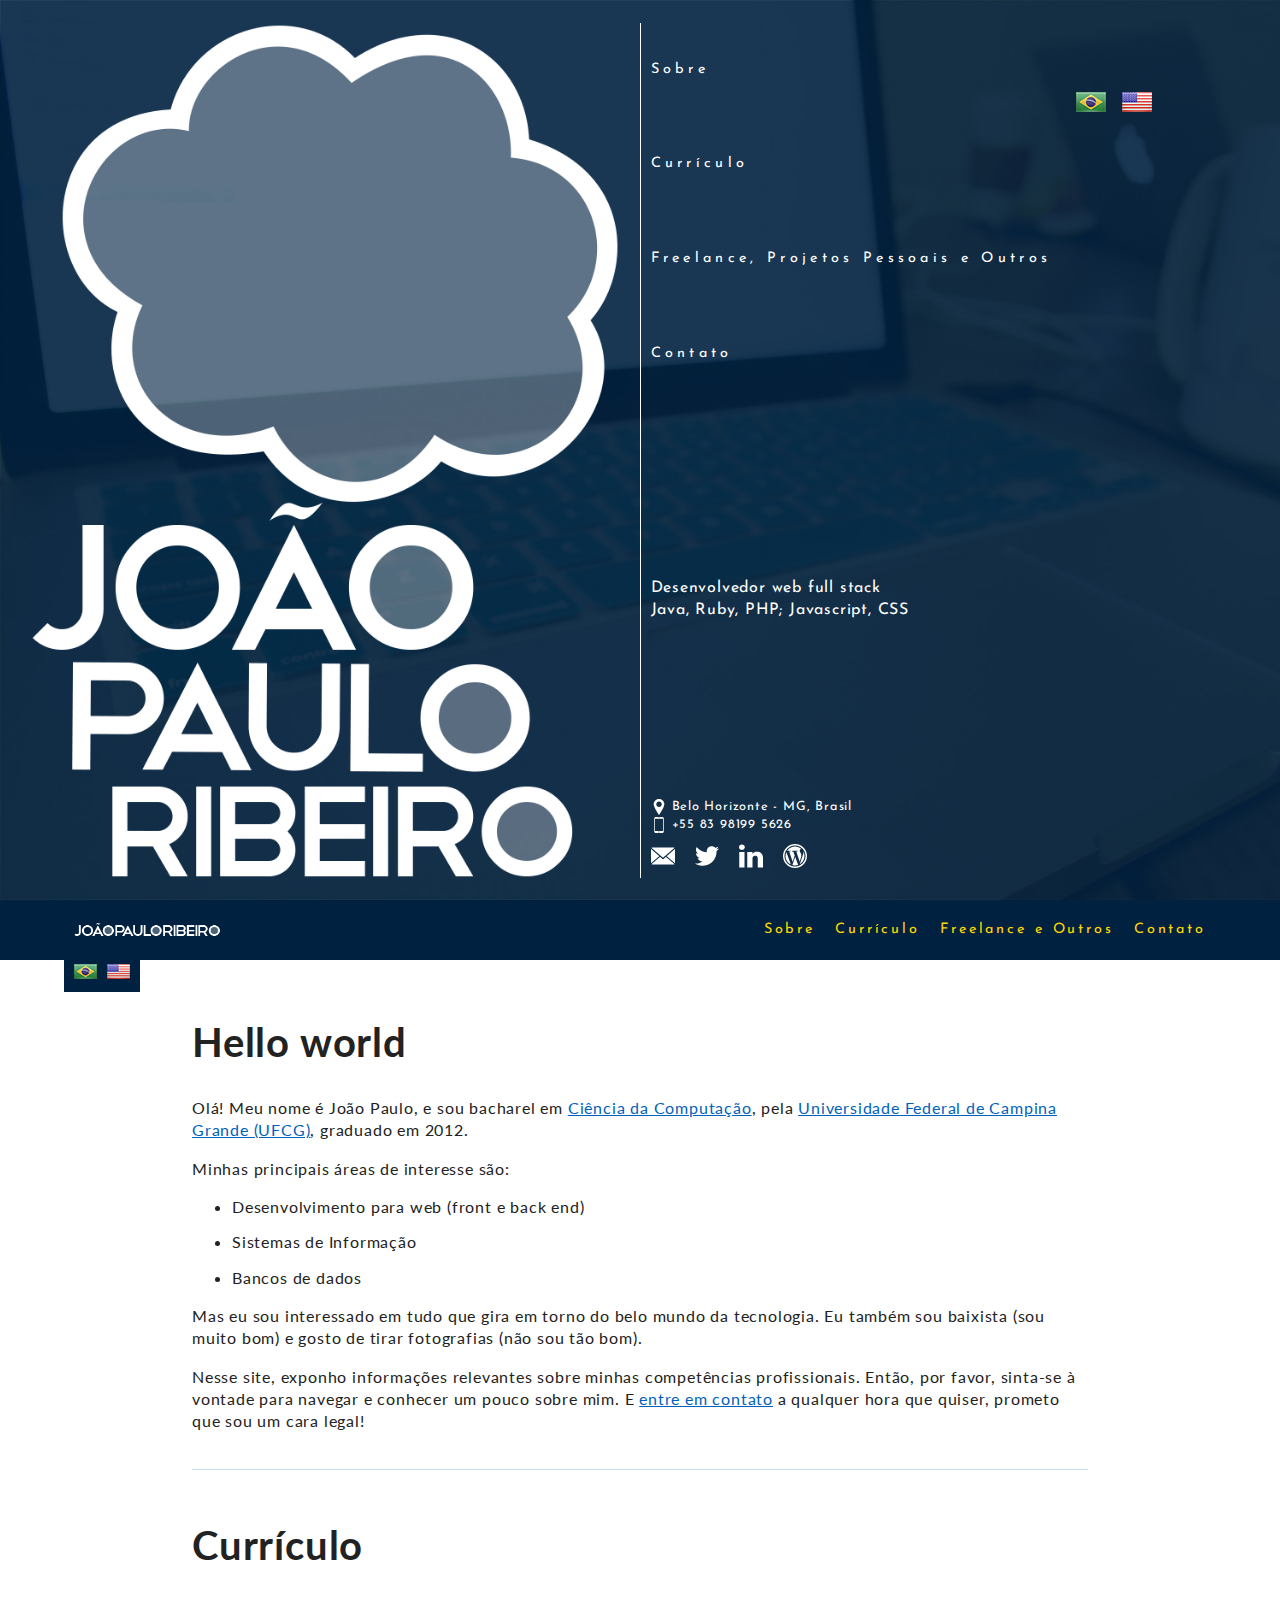
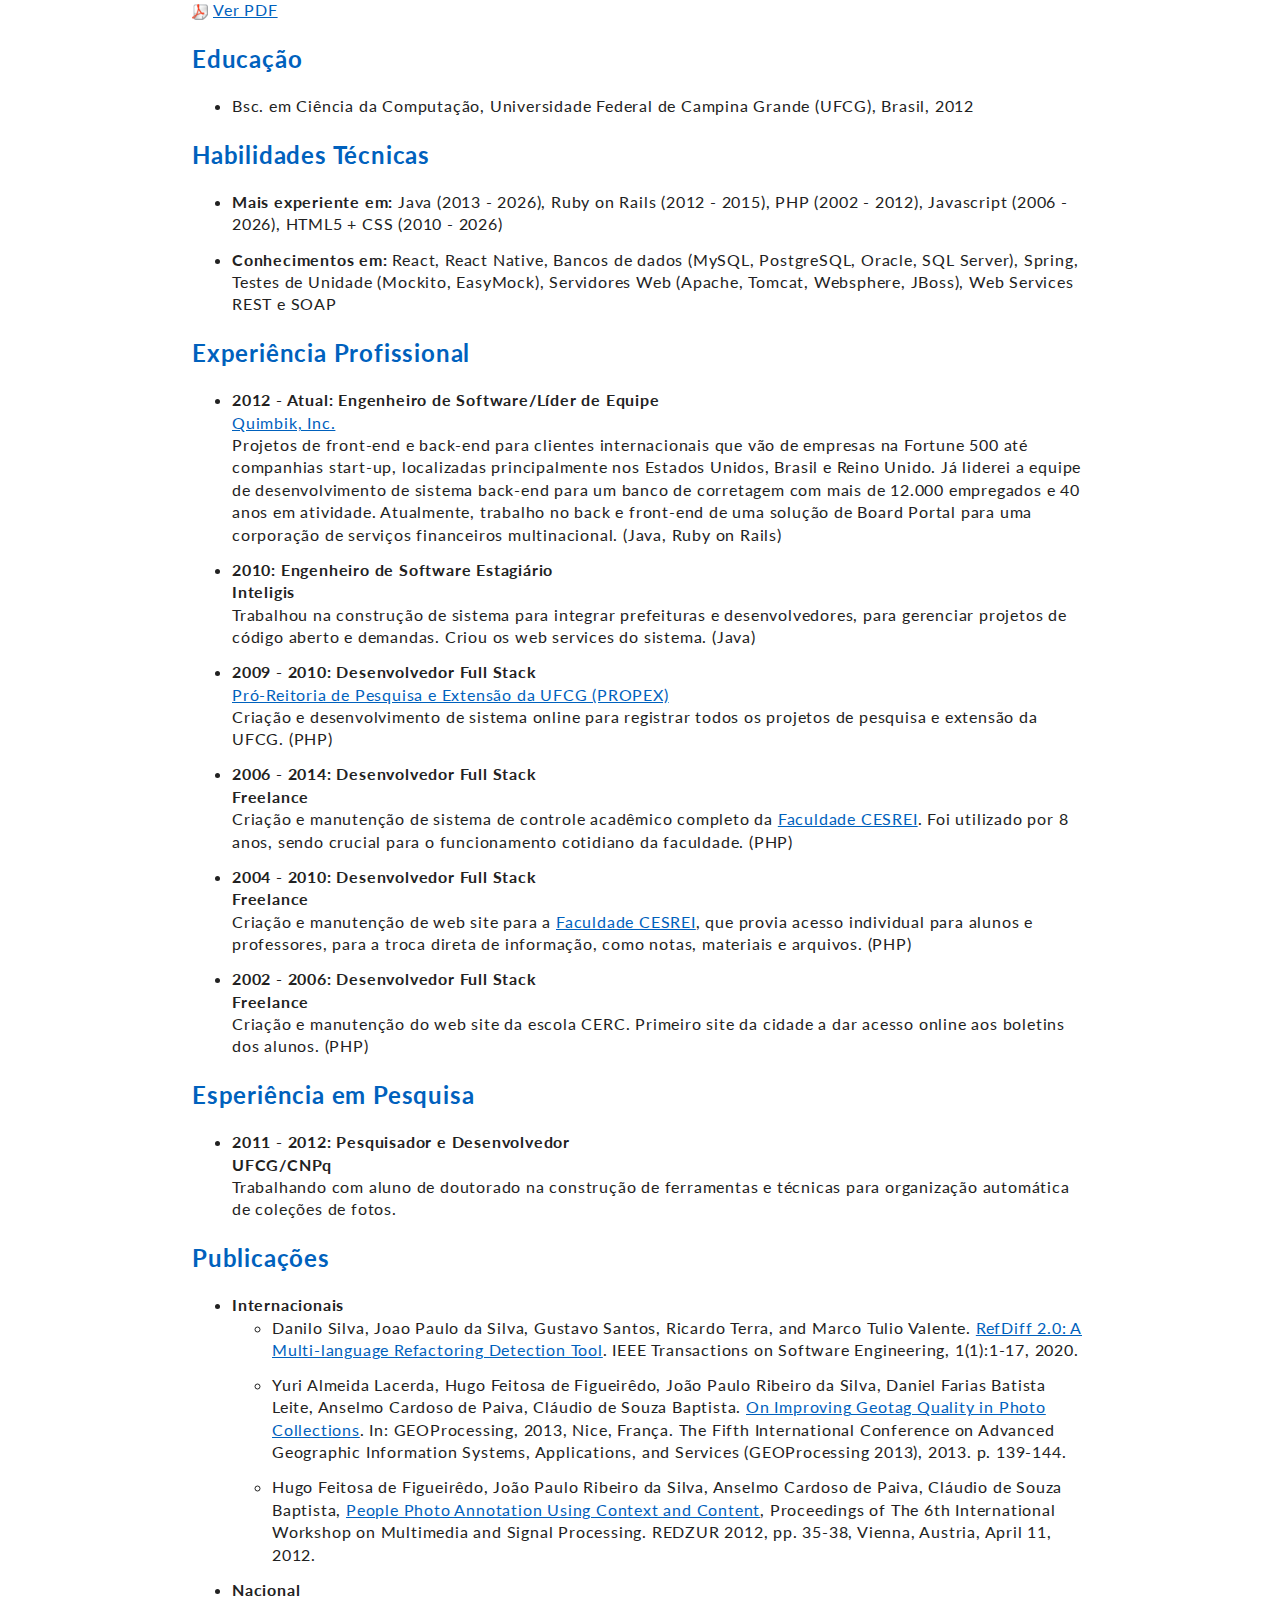
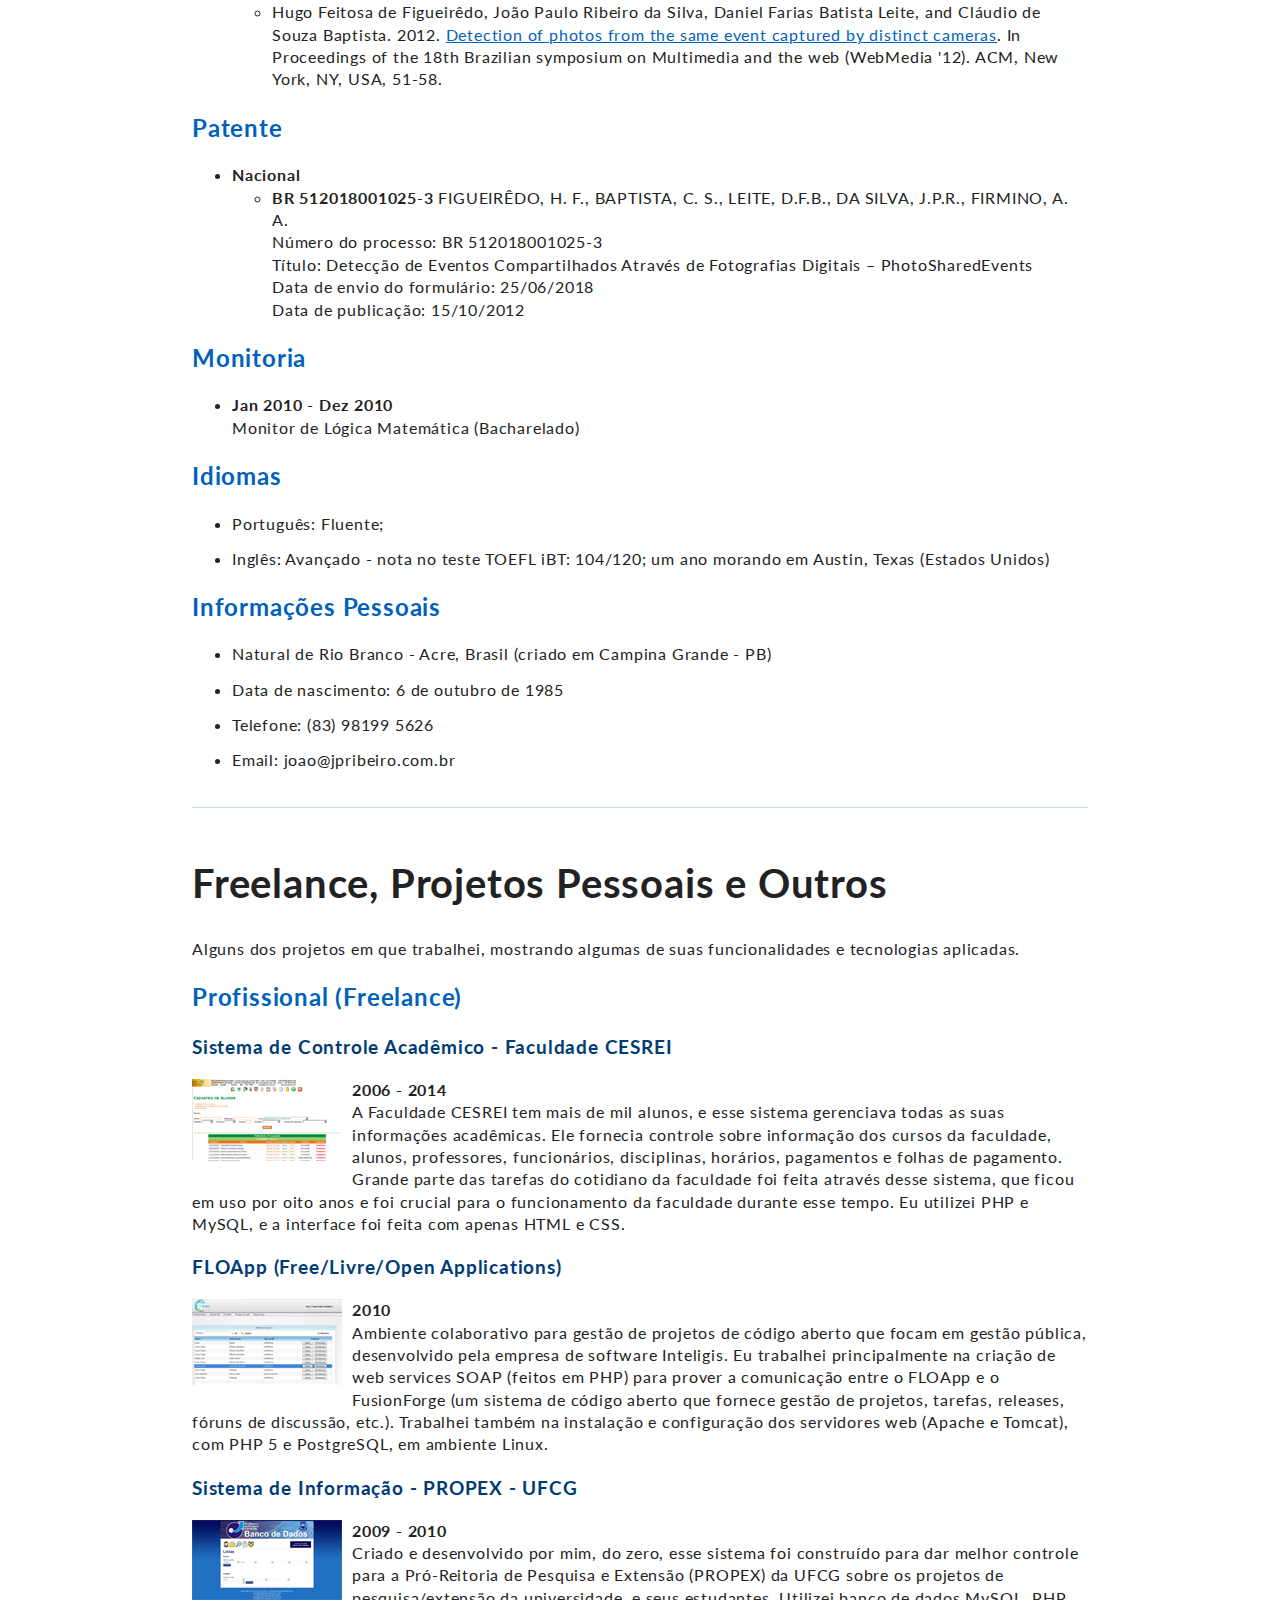
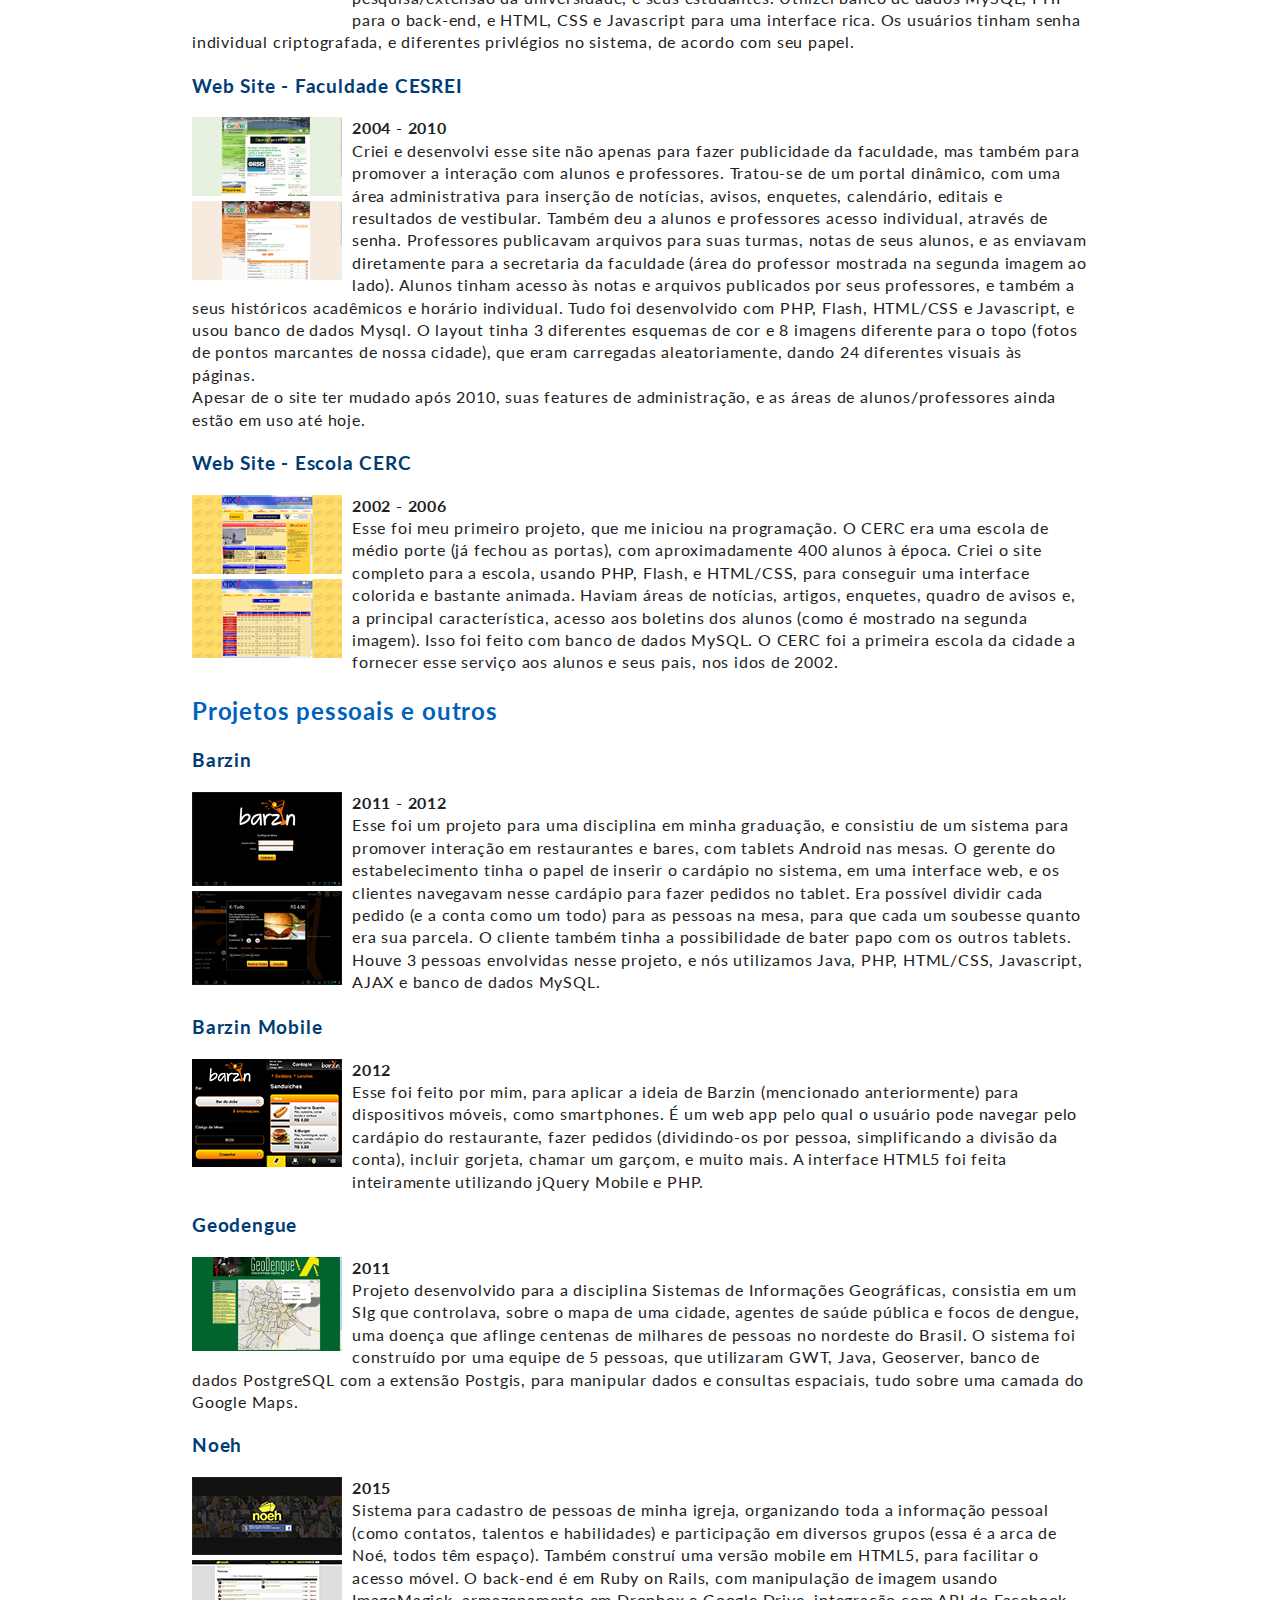
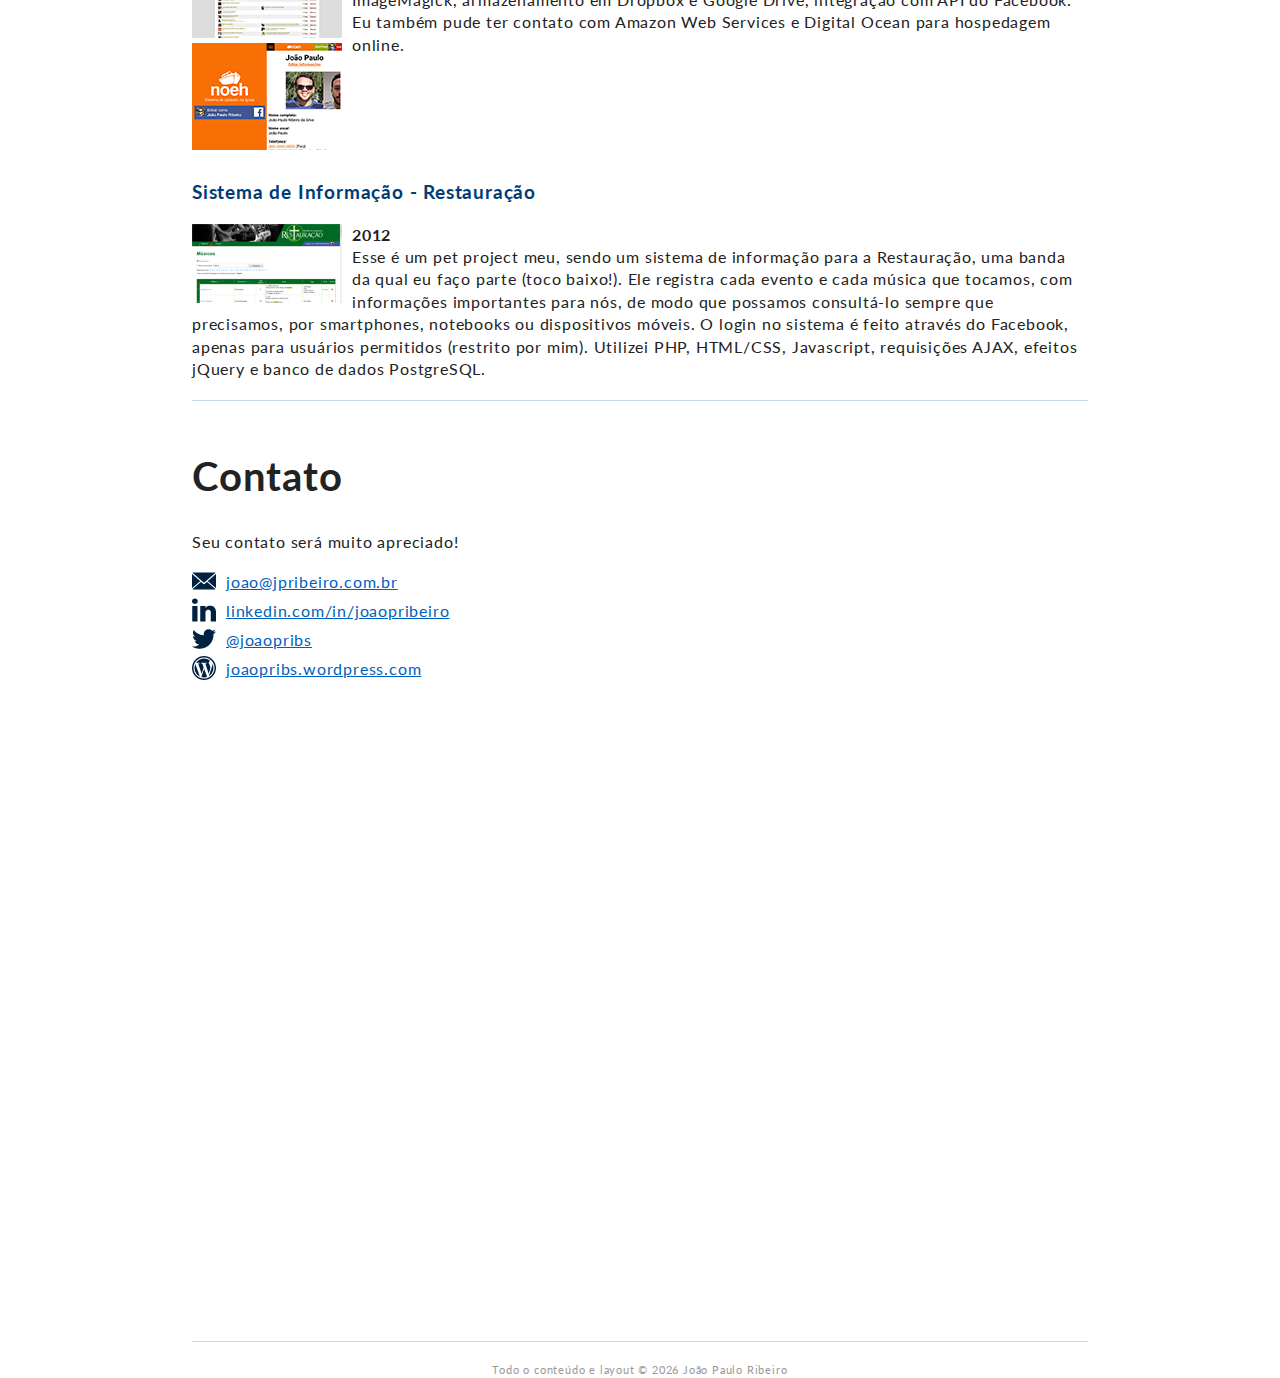
==== commit 2cffb9e9: "Consertando bug de fixar a barra de navegação no topo e atualizando informações" ====
--- a/br/index.html
+++ b/br/index.html
@@ -54,10 +54,10 @@
             var bgNumber = (bgNumber < 10) ? ("0" + bgNumber) : bgNumber;
 
             $(function () {
-                $('#bg_horizontal').attr('src', '../img/bg' + bgNumber + 'h.jpg');
-                $('#bg_vertical').attr('src', '../img/bg' + bgNumber + 'v.jpg');
-
-                $('#ano_rodape').html(new Date().getFullYear());
+                // $('#bg_horizontal').attr('src', '../img/bg' + bgNumber + 'h.jpg');
+                // $('#bg_vertical').attr('src', '../img/bg' + bgNumber + 'v.jpg');
+
+                $('.ano_atual').html(new Date().getFullYear());
             });
         </script>
     </head>
@@ -74,7 +74,7 @@
                         <ul>
                             <li><a href='#' class='link_navegacao' data-link='about'>Sobre</a></li>
                             <li><a href='#' class='link_navegacao' data-link='resume'>Currículo</a></li>
-                            <li><a href='#' class='link_navegacao' data-link='experience'>Experiência</a></li>
+                            <li><a href='#' class='link_navegacao' data-link='freelance'>Freelance, Projetos Pessoais e Outros</a></li>
                             <li><a href='#' class='link_navegacao' data-link='contact'>Contato</a></li>
                         </ul>
                     </nav>
@@ -91,7 +91,7 @@
 
                     <div class='sociais'>
                         <div class='pessoais'>
-                            <img src='../img/pin.png'/>Campina Grande - PB, Brasil<br/>
+                            <img src='../img/pin.png'/>Belo Horizonte - MG, Brasil<br/>
                             <img src='../img/phone.png'/>+55 83 98199 5626
                         </div>
                         <div class='redes-sociais'>
@@ -121,8 +121,8 @@
                 </a>
             </div>
 
-            <img src='../img/fff.png' class='bg' id='bg_horizontal' />
-            <img src='../img/fff.png' class='bg' id='bg_vertical' />
+            <img src='../img/bg02h.jpg' class='bg' id='bg_horizontal' />
+            <img src='../img/bg02v.jpg' class='bg' id='bg_vertical' />
         </div>
 
         <div class='container-menu-superior'>
@@ -135,7 +135,7 @@
                     </li>
                     <li><a href='#' class='link_topo link_navegacao' data-link='about'>Sobre</a></li>
                     <li><a href='#' class='link_topo link_navegacao' data-link='resume'>Currículo</a></li>
-                    <li><a href='#' class='link_topo link_navegacao' data-link='experience'>Experiência</a></li>
+                    <li><a href='#' class='link_topo link_navegacao nowrap' data-link='freelance'>Freelance e Outros</a></li>
                     <li><a href='#' class='link_topo link_navegacao' data-link='contact'>Contato</a></li>
                 </ul>
             </nav>
@@ -147,7 +147,7 @@
             <nav class='menu-superior-mobile'>
                 <a href='#' class='link_topo link_navegacao' data-link='about'>Sobre</a>
                 <a href='#' class='link_topo link_navegacao' data-link='resume'>Currículo</a>
-                <a href='#' class='link_topo link_navegacao' data-link='experience'>Experiência</a>
+                <a href='#' class='link_topo link_navegacao' data-link='freelance'>Freelance e Outros</a>
                 <a href='#' class='link_topo link_navegacao' data-link='contact'>Contato</a>
             </nav>
             <div class='logo-e-idiomas'>
@@ -174,7 +174,7 @@
 <div class="secao" id="about">
     <h1>Hello world</h1>
 
-    Olá! Meu nome é João Paulo, e sou bacharel em <a href="http://dsc.ufcg.edu.br" target="_blank">Ciência da Computação</a>, na <a href="http://www.ufcg.edu.br" target="_blank">Universidade Federal de Campina Grande (UFCG)</a>, graduado em 2012.
+    Olá! Meu nome é João Paulo, e sou bacharel em <a href="http://dsc.ufcg.edu.br" target="_blank">Ciência da Computação</a>, pela <a href="http://www.ufcg.edu.br" target="_blank">Universidade Federal de Campina Grande (UFCG)</a>, graduado em 2012.
     <p />
     Minhas principais áreas de interesse são:
     <ul>
@@ -212,17 +212,17 @@
     <p/>
     <h2>Habilidades Técnicas</h2>
     <ul>
-        <li><b>Mais experiente em:</b> Java (7 anos), Ruby on Rails (4 anos), PHP (10 anos), Javascript (10 anos), jQuery (5 anos), CSS (10 anos)</li>
-        <li><b>Conhecimentos em:</b> Grails, Python, MySQL, PostgreSQL (com extensão PostGIS), Oracle, servidores web Apache e WebSphere, web services REST e SOAP, Spring, testes de unidade com Mockito</li>
+        <li><b>Mais experiente em:</b> Java (2013 - <span class="ano_atual">2020</span>), Ruby on Rails (2012 - 2015), PHP (2002 - 2012), Javascript (2006 - <span class="ano_atual">2020</span>), HTML5 + CSS (2010 - <span class="ano_atual">2020</span>)</li>
+        <li><b>Conhecimentos em:</b> React, React Native, Bancos de dados (MySQL, PostgreSQL, Oracle, SQL Server), Spring, Testes de Unidade (Mockito, EasyMock), Servidores Web (Apache, Tomcat, Websphere, JBoss), Web Services REST e SOAP</li>
     </ul>
 
     <p/>
     <h2>Experiência Profissional</h2>
     <ul>
         <li>
-            <b>2012 - Present: Engenheiro de Software/Líder de Equipe</b><br/>
+            <b>2012 - Atual: Engenheiro de Software/Líder de Equipe</b><br/>
             <a href="http://www.quimbik.com" target="_blank">Quimbik, Inc.</a><br/>
-            Projetos de front-end e back-end para clientes internacionais que vão de empresas na Fortune 500 até companhias start-up, localizadas principalmente nos Estados Unidos, Brasil e Reino Unido. Atualmente liderando a equipe de desenvolvimento de sistema back-end para um banco de corretagem com mais de 12.000 empregados e 40 anos em atividade. (Java, Ruby on Rails)
+            Projetos de front-end e back-end para clientes internacionais que vão de empresas na Fortune 500 até companhias start-up, localizadas principalmente nos Estados Unidos, Brasil e Reino Unido. Já liderei a equipe de desenvolvimento de sistema back-end para um banco de corretagem com mais de 12.000 empregados e 40 anos em atividade. Atualmente, trabalho no back e front-end de uma solução de Board Portal para uma corporação de serviços financeiros multinacional. (Java, Ruby on Rails)
         </li>
         <li>
             <b>2010: Engenheiro de Software Estagiário</b><br/>
@@ -267,6 +267,9 @@
          <li>
             <b>Internacionais</b><br/>
             <ul>
+                <li>
+                    Danilo Silva, Joao Paulo da Silva, Gustavo Santos, Ricardo Terra, and Marco Tulio Valente. <a href="https://homepages.dcc.ufmg.br/~mtov/pub/2020-tse-refdiff.pdf" target="_blank">RefDiff 2.0: A Multi-language Refactoring Detection Tool</a>. IEEE Transactions on Software Engineering, 1(1):1-17, 2020.
+                </li>
                 <li>
                     Yuri Almeida Lacerda, Hugo Feitosa de Figueirêdo, João Paulo Ribeiro da Silva, Daniel Farias Batista Leite, Anselmo Cardoso de Paiva, Cláudio de Souza Baptista. <a href="https://www.thinkmind.org/index.php?view=article&articleid=geoprocessing_2013_6_20_30103" target="_blank">On Improving Geotag Quality in Photo Collections</a>. In: GEOProcessing, 2013, Nice, França. The Fifth International Conference on Advanced Geographic Information Systems, Applications, and Services (GEOProcessing 2013), 2013. p. 139-144.
                 </li>
@@ -286,6 +289,23 @@
     </ul>
 
     <p/>
+    <h2>Patente</h2>
+    <ul>
+        <li>
+            <b>Nacional</b><br/>
+            <ul>
+                <li>
+                    <strong>BR 512018001025-3</strong> FIGUEIRÊDO, H. F., BAPTISTA, C. S., LEITE, D.F.B., DA SILVA, J.P.R., FIRMINO, A. A. <br/>
+                    Número do processo: BR 512018001025-3<br/>
+                    Título: Detecção de Eventos Compartilhados Através de Fotografias Digitais – PhotoSharedEvents<br/>
+                    Data de envio do formulário: 25/06/2018<br/>
+                    Data de publicação: 15/10/2012
+                </li>
+            </ul>
+        </li>
+    </ul>
+
+    <p/>
     <h2>Monitoria</h2>
     <ul>
         <li>
@@ -304,7 +324,7 @@
     <p/>
     <h2>Informações Pessoais</h2>
     <ul>
-        <li>Natural de Rio Branco - Acre, Brasil</li>
+        <li>Natural de Rio Branco - Acre, Brasil (criado em Campina Grande - PB)</li>
         <li>Data de nascimento: 6 de outubro de 1985</li>
         <li>Telefone: (83) 98199 5626</li>
         <li>Email: joao@jpribeiro.com.br</li>
@@ -313,12 +333,12 @@
 
 <!-- 
 ------------------------------
-EXPERIENCE 
+FREELANCE 
 ------------------------------
 --> 
 
-<div class="secao" id="experience">
-    <h1>Experiência</h1>
+<div class="secao" id="freelance">
+    <h1>Freelance, Projetos Pessoais e Outros</h1>
 
     Alguns dos projetos em que trabalhei, mostrando algumas de suas funcionalidades e tecnologias aplicadas.
 
@@ -409,7 +429,7 @@
             <img src="../img/barzinmobile_thumb.png" style="float: left; margin: 0 10px 10px 0;"/>
         </a>
         <b>2012</b><br/>
-        Esse foi feito por mim, para aplicar a ideia de Barzin (mencionado anteriormente) para dispositivos móveis, como smartphones. É um web app pelo qual o usuário pode navegar pelo cardápio do restaurante, fazer pedidos (dividindo-os por pessoa, simplificando a divisão da conta), incluir gorjeta, chamar um garçom, e muito mais. A interface HTML5 foi feita inteiramente utilizando jQuery Mobile e PHP. Você pode ver uma demonstração <a href="http://jpribeiro.x10.mx/barzin-mobile" target="_blank">clicando aqui</a> (usar o código 2975).
+        Esse foi feito por mim, para aplicar a ideia de Barzin (mencionado anteriormente) para dispositivos móveis, como smartphones. É um web app pelo qual o usuário pode navegar pelo cardápio do restaurante, fazer pedidos (dividindo-os por pessoa, simplificando a divisão da conta), incluir gorjeta, chamar um garçom, e muito mais. A interface HTML5 foi feita inteiramente utilizando jQuery Mobile e PHP.
     </div>
 
     <p/>
@@ -437,7 +457,7 @@
             </a>
         </div>
         <b>2015</b><br/>
-        Sistema para cadastro de pessoas de minha igreja, organizando toda a informação pessoal (como contatos, talentos e habilidades) e participação em diversos grupos (essa é a arca de Noé, todos têm espaço). Também construí uma versão mobile em HTML5, para facilitar o acesso móvel. O back-end é em Ruby on Rails, com manipulação de imagem usando ImageMagick, armazenamento em Dropbox e Google Drive, integração com API do Facebook. Eu também pude ter contato com Amazon Web Services e Digital Ocean para hospedagem online. Uma demonstração está mantida em <a href="http://noeh.herokuapp.com" target="_blank">http://noeh.herokuapp.com</a>.
+        Sistema para cadastro de pessoas de minha igreja, organizando toda a informação pessoal (como contatos, talentos e habilidades) e participação em diversos grupos (essa é a arca de Noé, todos têm espaço). Também construí uma versão mobile em HTML5, para facilitar o acesso móvel. O back-end é em Ruby on Rails, com manipulação de imagem usando ImageMagick, armazenamento em Dropbox e Google Drive, integração com API do Facebook. Eu também pude ter contato com Amazon Web Services e Digital Ocean para hospedagem online.
     </div>
 
     <p/>
@@ -447,7 +467,7 @@
             <img src="../img/restauracao_thumb.png" style="float: left; margin: 0 10px 10px 0;" />
         </a>
         <b>2012</b><br/>
-        Esse é um pet project meu, sendo um sistema de informação para a Restauração, uma banda da qual eu faço parte (toco baixo!). Ele registra cada evento e cada música que tocamos, com informações importantes para nós, de modo que possamos consultá-lo sempre que precisamos, por smartphones, notebooks ou dispositivos móveis. O login no sistema é feito através do Facebook, apenas para usuários permitidos (restrito por mim). Utilizei PHP, HTML/CSS, Javascript, requisições AJAX, efeitos jQuery e banco de dados PostgreSQL. O sistema está online no no endereço <a href="http://restauracao.in" target="_blank">http://restauracao.in</a>.
+        Esse é um pet project meu, sendo um sistema de informação para a Restauração, uma banda da qual eu faço parte (toco baixo!). Ele registra cada evento e cada música que tocamos, com informações importantes para nós, de modo que possamos consultá-lo sempre que precisamos, por smartphones, notebooks ou dispositivos móveis. O login no sistema é feito através do Facebook, apenas para usuários permitidos (restrito por mim). Utilizei PHP, HTML/CSS, Javascript, requisições AJAX, efeitos jQuery e banco de dados PostgreSQL.
     </div>
 </div>
 
@@ -477,7 +497,7 @@
 </div>
 
         <div id='rodape'>
-          Todo o conteúdo e layout © <span id='ano_rodape'></span> João Paulo Ribeiro
+          Todo o conteúdo e layout © <span class='ano_atual'>2020</span> João Paulo Ribeiro
         </div>
 
         </div>
--- a/css/mainv1.0.12.css
+++ b/css/mainv1.0.12.css
@@ -139,11 +139,13 @@
 }
 
 .wrapper-principal {
-    display: inline-block;
-    height: 100%;
-    width: 100%;
-    vertical-align: middle;
-    position: relative;
+    display: flex;
+    justify-content: center;
+    position: absolute;
+    top: 0;
+    height: 100%;
+    width: 100%;
+    vertical-align: middle;
     z-index: 2;
 }
 
@@ -151,9 +153,6 @@
     width: 90%;
     height: 100%;
     text-align: center;
-    position: absolute;
-    top: 0;
-    left: 5%;
 }
 
 .link-logo {
@@ -185,11 +184,8 @@
 }
 
 .wrapper-principal .bloco2 {
-    width: 45%;
-    height: 100%;
-    position: absolute;
-    top: 0;
-    right: 0;
+    width: 50%;
+    height: 100%;
     text-align: left;
     padding: 0;
     margin: 0;
@@ -226,6 +222,10 @@
     display: table-cell;
     letter-spacing: 0.3em;
     vertical-align: middle;
+}
+
+nav.menu ul li a:hover {
+    color: #ffd700;
 }
 
 .table-split {
@@ -329,6 +329,10 @@
     letter-spacing: 0.2em;
 }
 
+nav.menu-superior ul li a.nowrap {
+    white-space: nowrap;
+}
+
 .bandeiras {
     display: none;
     position: absolute;
@@ -358,6 +362,10 @@
 .container-menu-superior-mobile {
     width: 100%;
     z-index: 999;
+}
+
+.container-menu-superior-mobile nav.menu-superior-mobile a {
+    letter-spacing: 0 !important;
 }
 
 nav.menu-superior-mobile {
@@ -455,11 +463,12 @@
 
     .wrapper-principal {
         height: 95%;
+        top: 2.5%;
         text-align: left;
     }
 
     .wrapper-principal .bloco1 {
-        width: 55%;
+        width: 50%;
         text-align: right;
         left: 0;
     }
--- a/css/colorbox.css
+++ b/css/colorbox.css
@@ -19,7 +19,7 @@
     ordered & tabbed in a way that represents the nesting of the generated HTML.
 */
 #cboxOverlay{background:#002140;}
-#colorbox{}
+#colorbox{outline: none;}
     #cboxContent{margin-top:32px; overflow:visible;}
         .cboxIframe{background:#fff;}
         #cboxError{padding:50px; border:1px solid #ccc;}
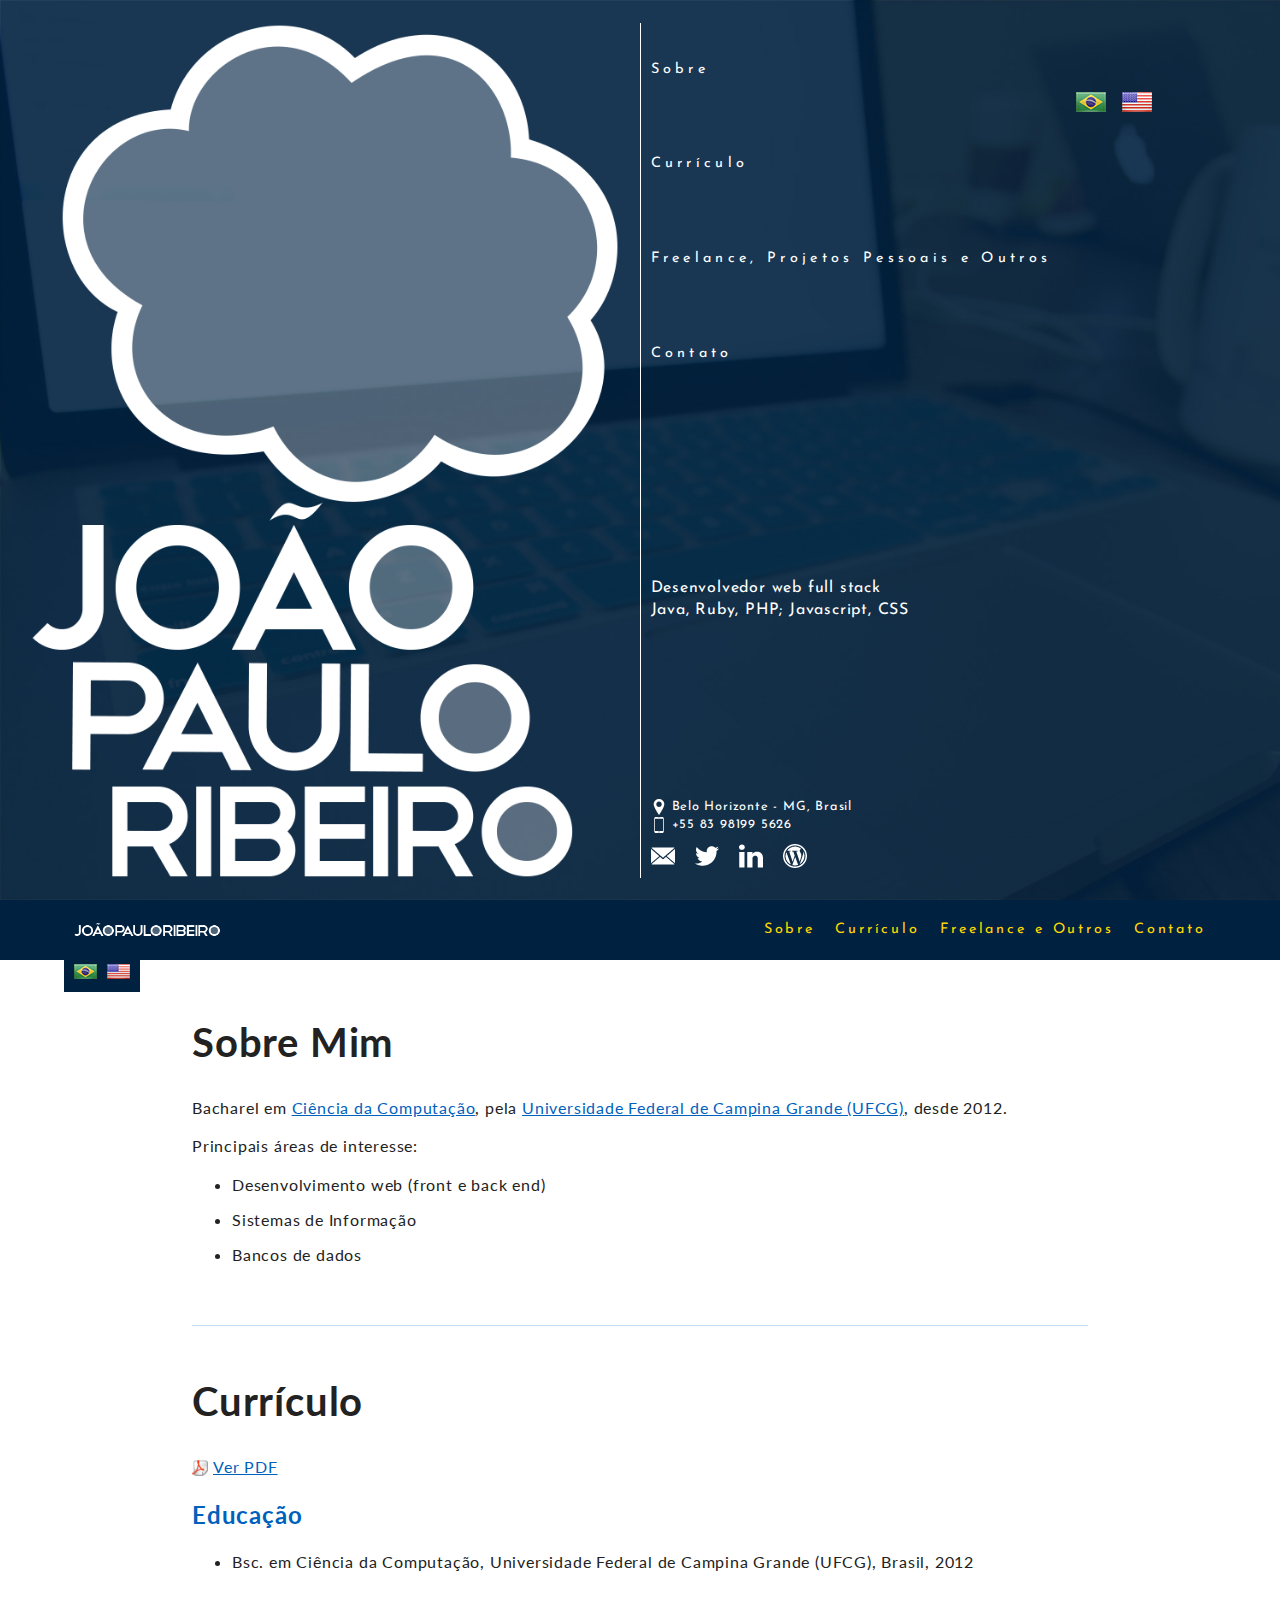
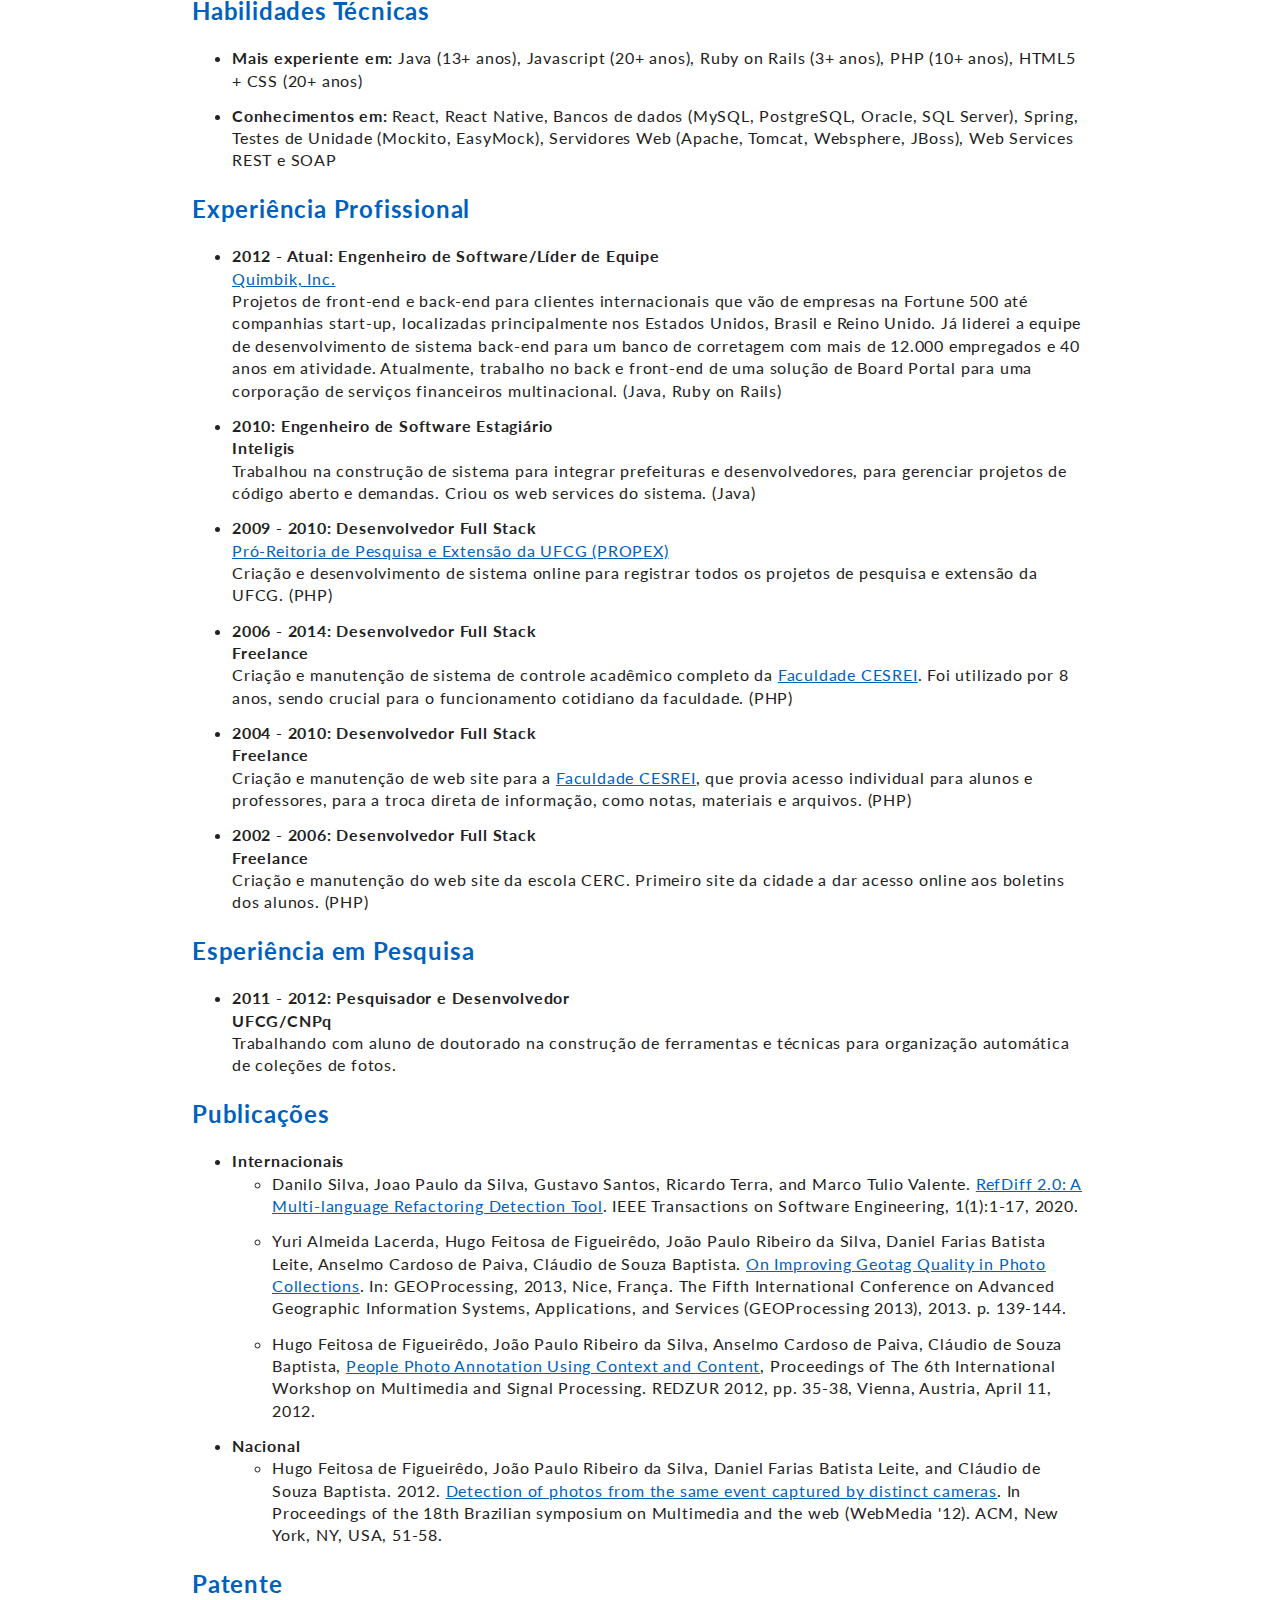
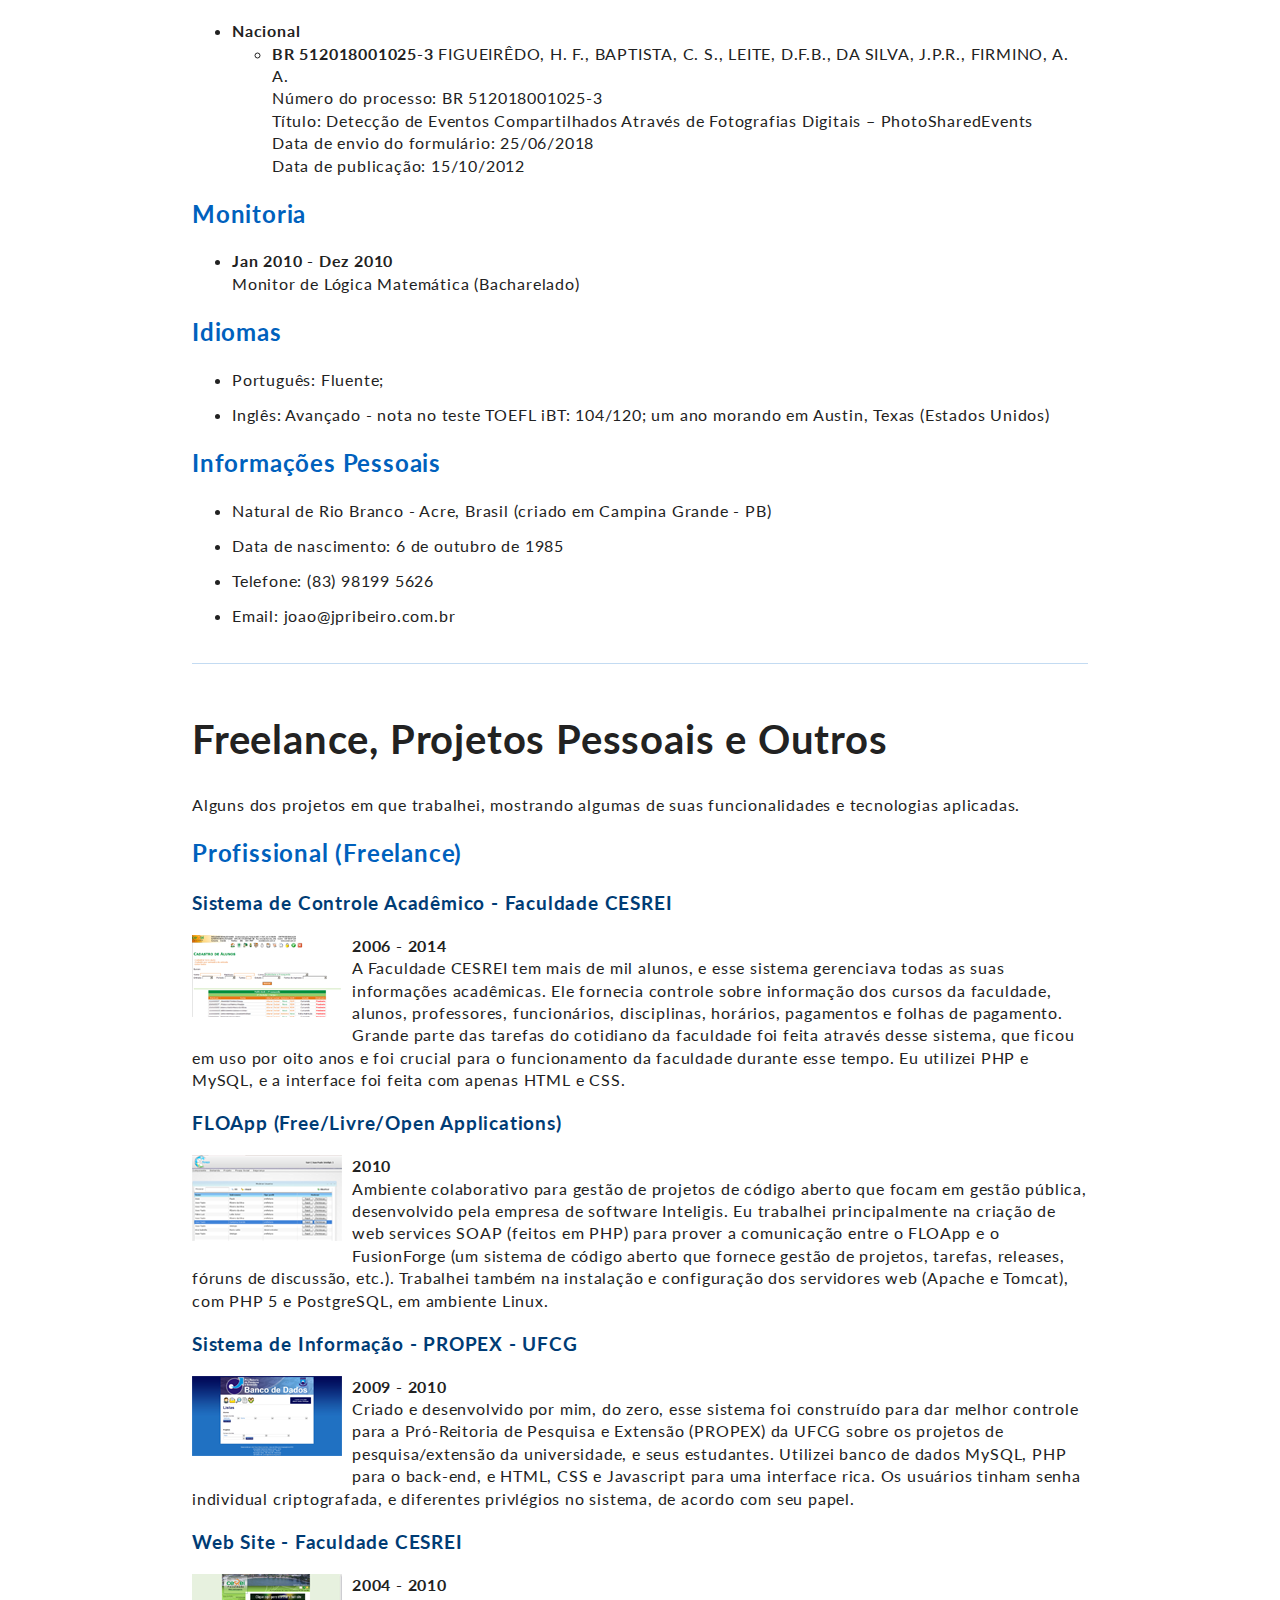
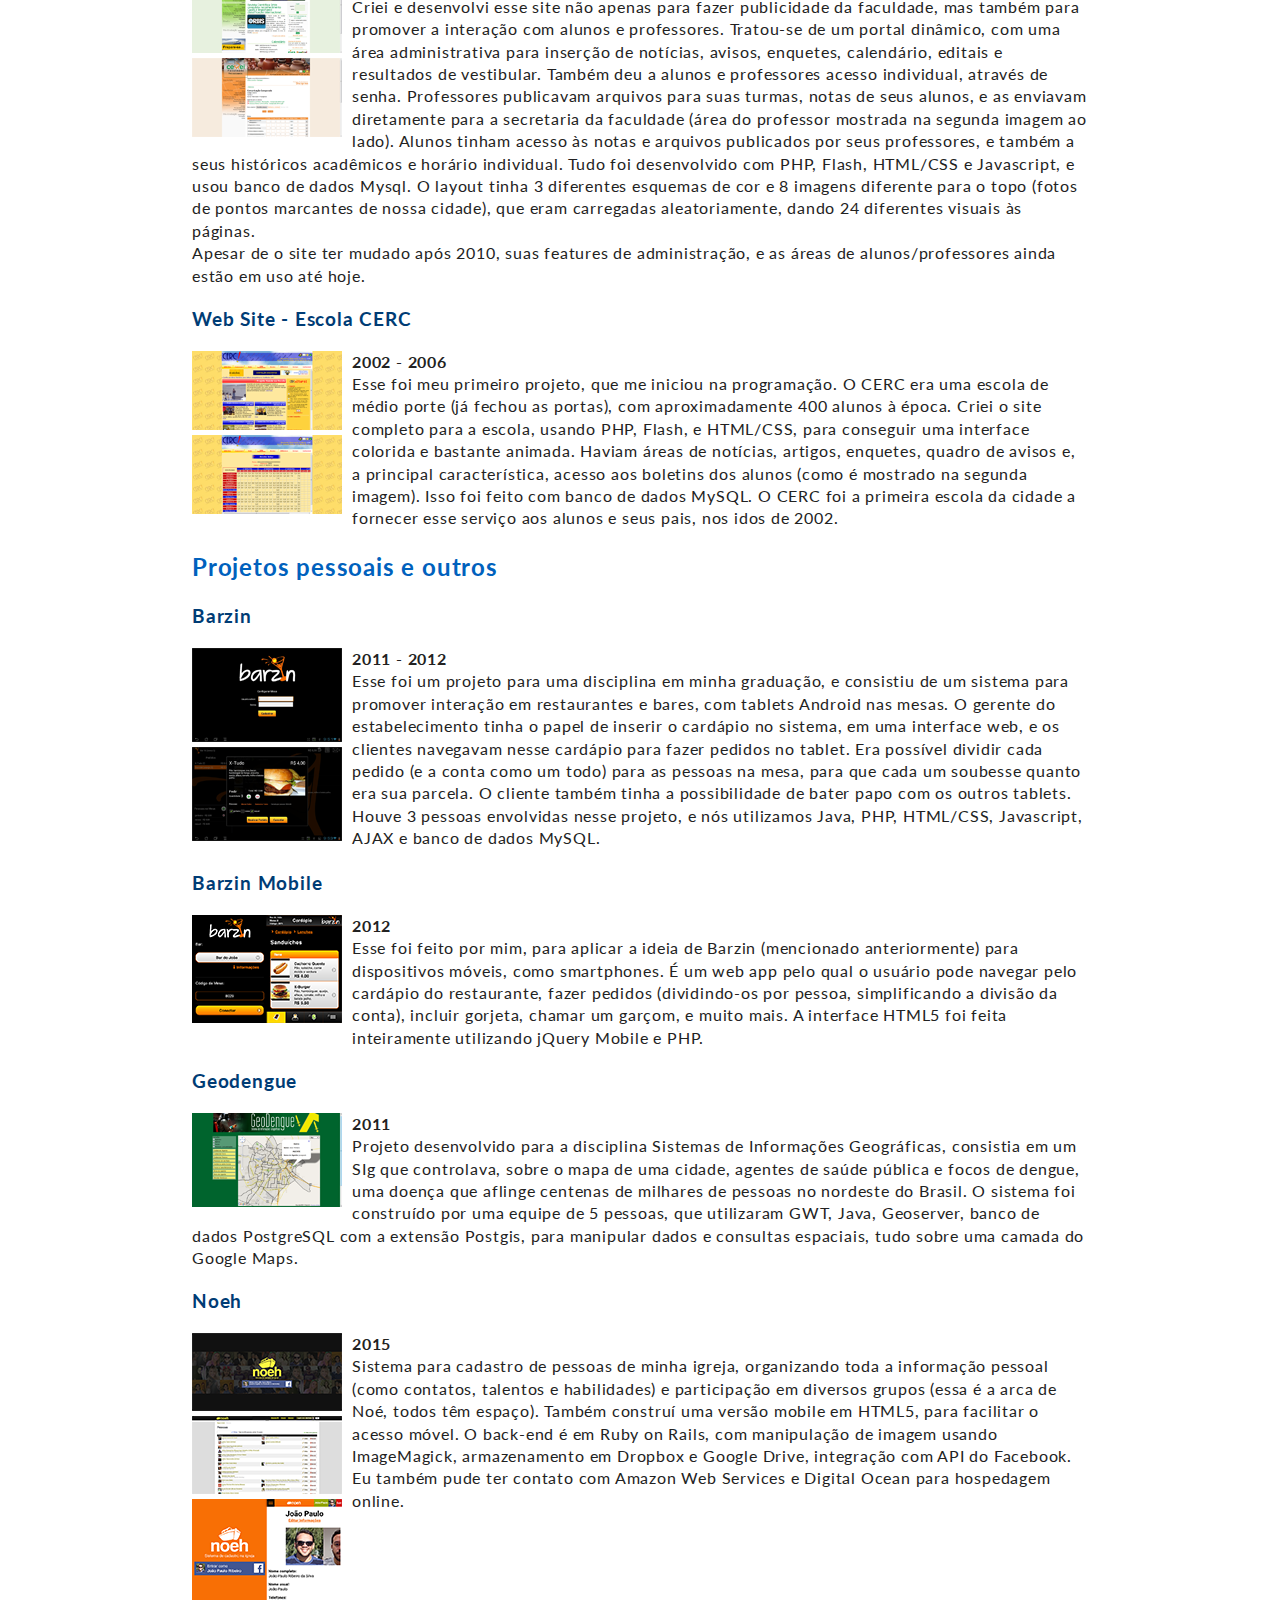
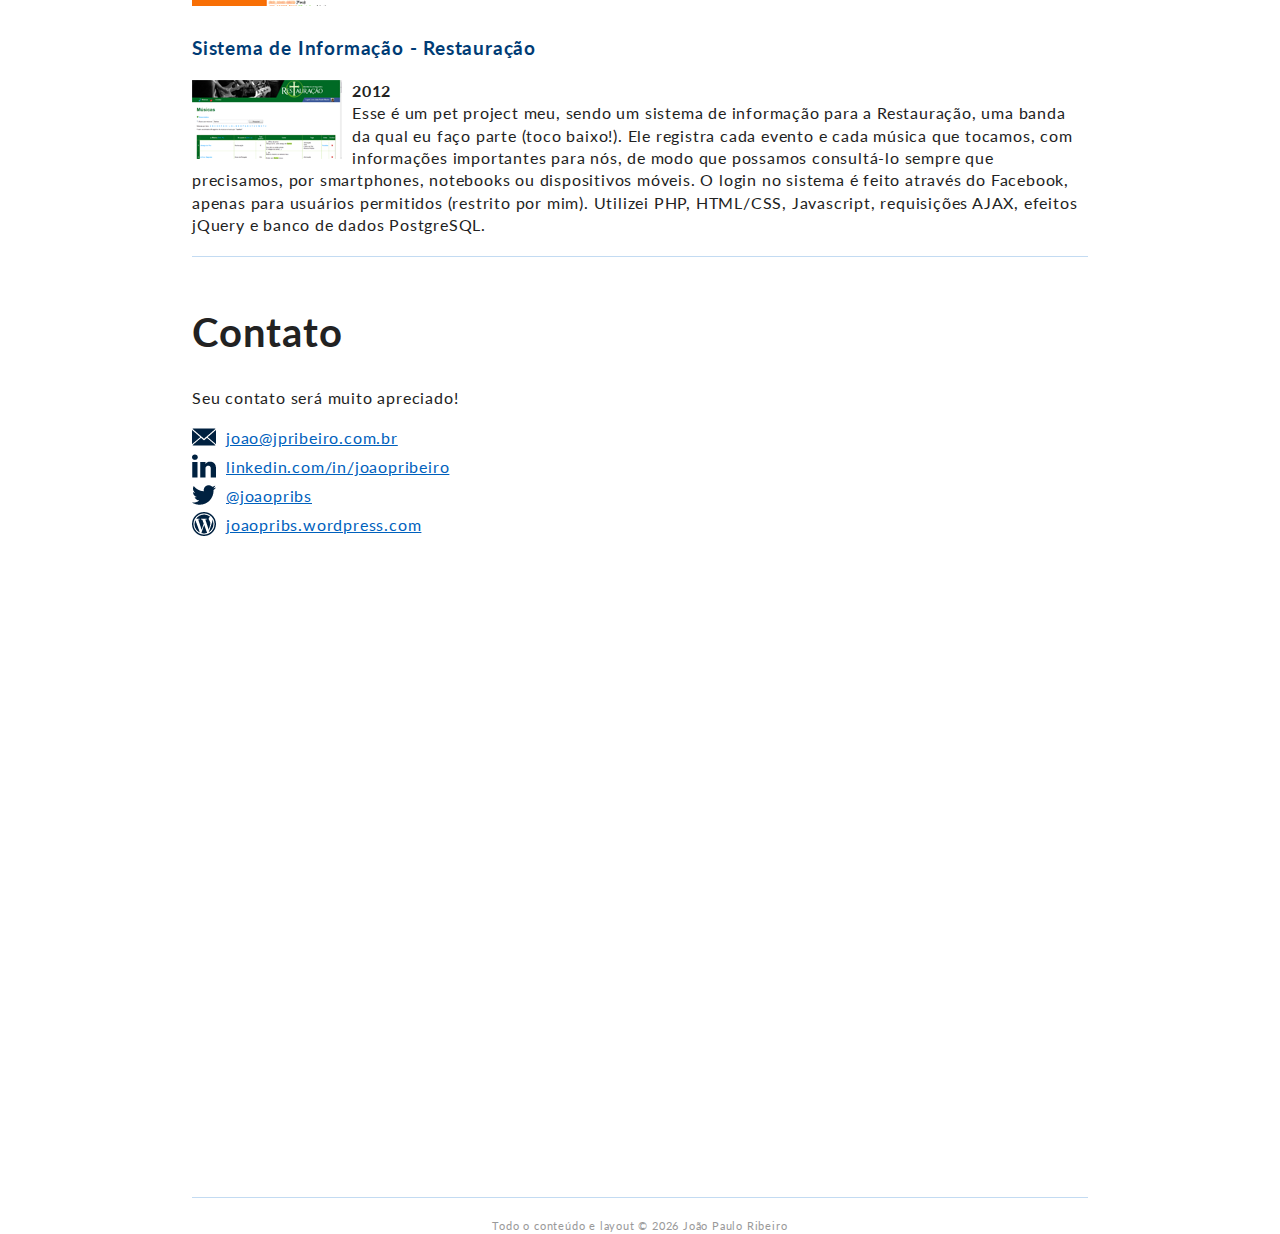
==== commit 2be51f31: "Melhorando texto de About Me e anos de experiencia nas tecnologias" ====
--- a/br/index.html
+++ b/br/index.html
@@ -56,8 +56,6 @@
             $(function () {
                 // $('#bg_horizontal').attr('src', '../img/bg' + bgNumber + 'h.jpg');
                 // $('#bg_vertical').attr('src', '../img/bg' + bgNumber + 'v.jpg');
-
-                $('.ano_atual').html(new Date().getFullYear());
             });
         </script>
     </head>
@@ -172,20 +170,16 @@
 --> 
 
 <div class="secao" id="about">
-    <h1>Hello world</h1>
-
-    Olá! Meu nome é João Paulo, e sou bacharel em <a href="http://dsc.ufcg.edu.br" target="_blank">Ciência da Computação</a>, pela <a href="http://www.ufcg.edu.br" target="_blank">Universidade Federal de Campina Grande (UFCG)</a>, graduado em 2012.
+    <h1>Sobre Mim</h1>
+
+    Bacharel em <a href="http://dsc.ufcg.edu.br" target="_blank">Ciência da Computação</a>, pela <a href="http://www.ufcg.edu.br" target="_blank">Universidade Federal de Campina Grande (UFCG)</a>, desde 2012.
     <p />
-    Minhas principais áreas de interesse são:
-    <ul>
-        <li>Desenvolvimento para web (front e back end)</li>
+    Principais áreas de interesse:
+    <ul>
+        <li>Desenvolvimento web (front e back end)</li>
         <li>Sistemas de Informação</li>
         <li>Bancos de dados</li>
     </ul>
-    Mas eu sou interessado em tudo que gira em torno do belo mundo da tecnologia. Eu também sou baixista (sou muito bom) e gosto de tirar fotografias (não sou tão bom).
-    <p/>
-    Nesse site, exponho informações relevantes sobre minhas competências profissionais. Então, por favor, sinta-se à vontade para navegar e conhecer um pouco sobre mim. 
-    E <a href="#" class="link_navegacao" data-link="contact">entre em contato</a> a qualquer hora que quiser, prometo que sou um cara legal!
 
     <br style="clear: both;"/>
 </div>
@@ -212,7 +206,7 @@
     <p/>
     <h2>Habilidades Técnicas</h2>
     <ul>
-        <li><b>Mais experiente em:</b> Java (2013 - <span class="ano_atual">2020</span>), Ruby on Rails (2012 - 2015), PHP (2002 - 2012), Javascript (2006 - <span class="ano_atual">2020</span>), HTML5 + CSS (2010 - <span class="ano_atual">2020</span>)</li>
+        <li><b>Mais experiente em:</b> Java (<span id="anos_java">7</span>+ anos), Javascript (<span id="anos_javascript">14</span>+ anos), Ruby on Rails (3+ anos), PHP (10+ anos), HTML5 + CSS (<span id="anos_html">10</span>+ anos)</li>
         <li><b>Conhecimentos em:</b> React, React Native, Bancos de dados (MySQL, PostgreSQL, Oracle, SQL Server), Spring, Testes de Unidade (Mockito, EasyMock), Servidores Web (Apache, Tomcat, Websphere, JBoss), Web Services REST e SOAP</li>
     </ul>
 
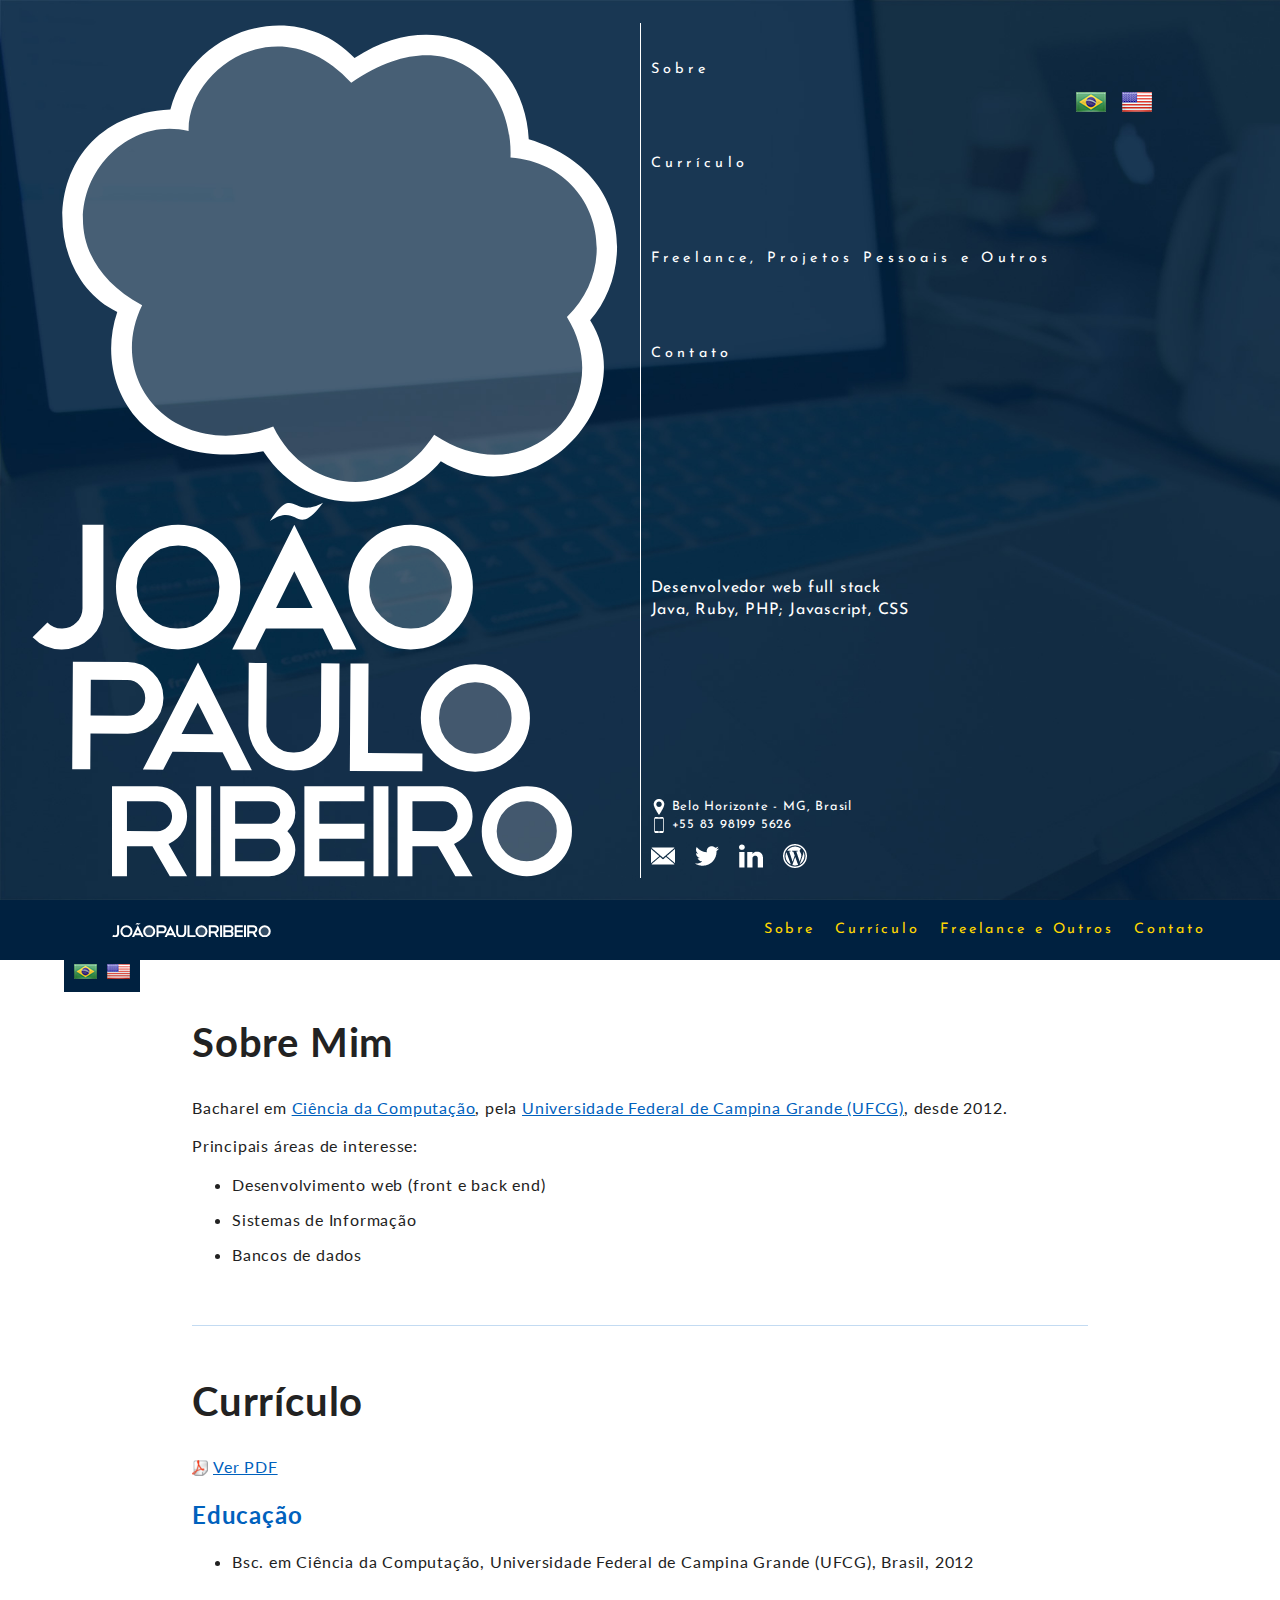
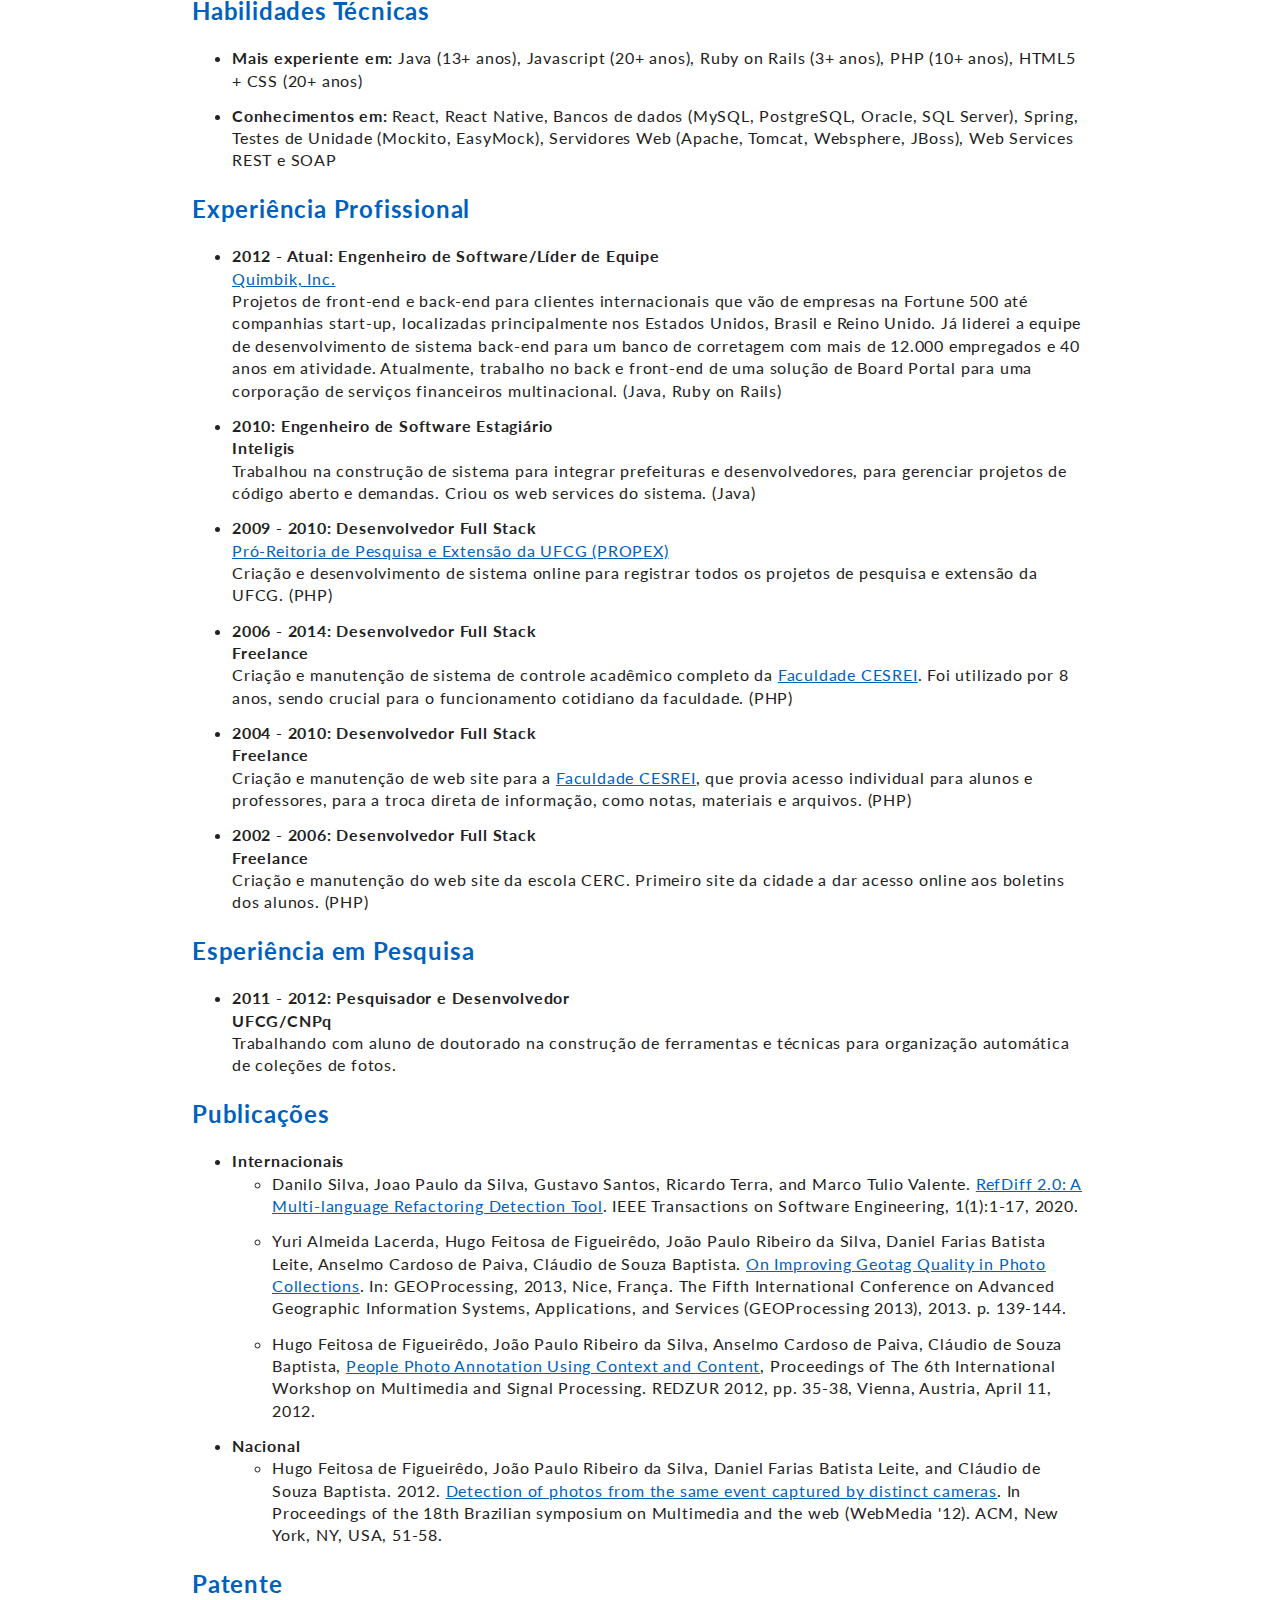
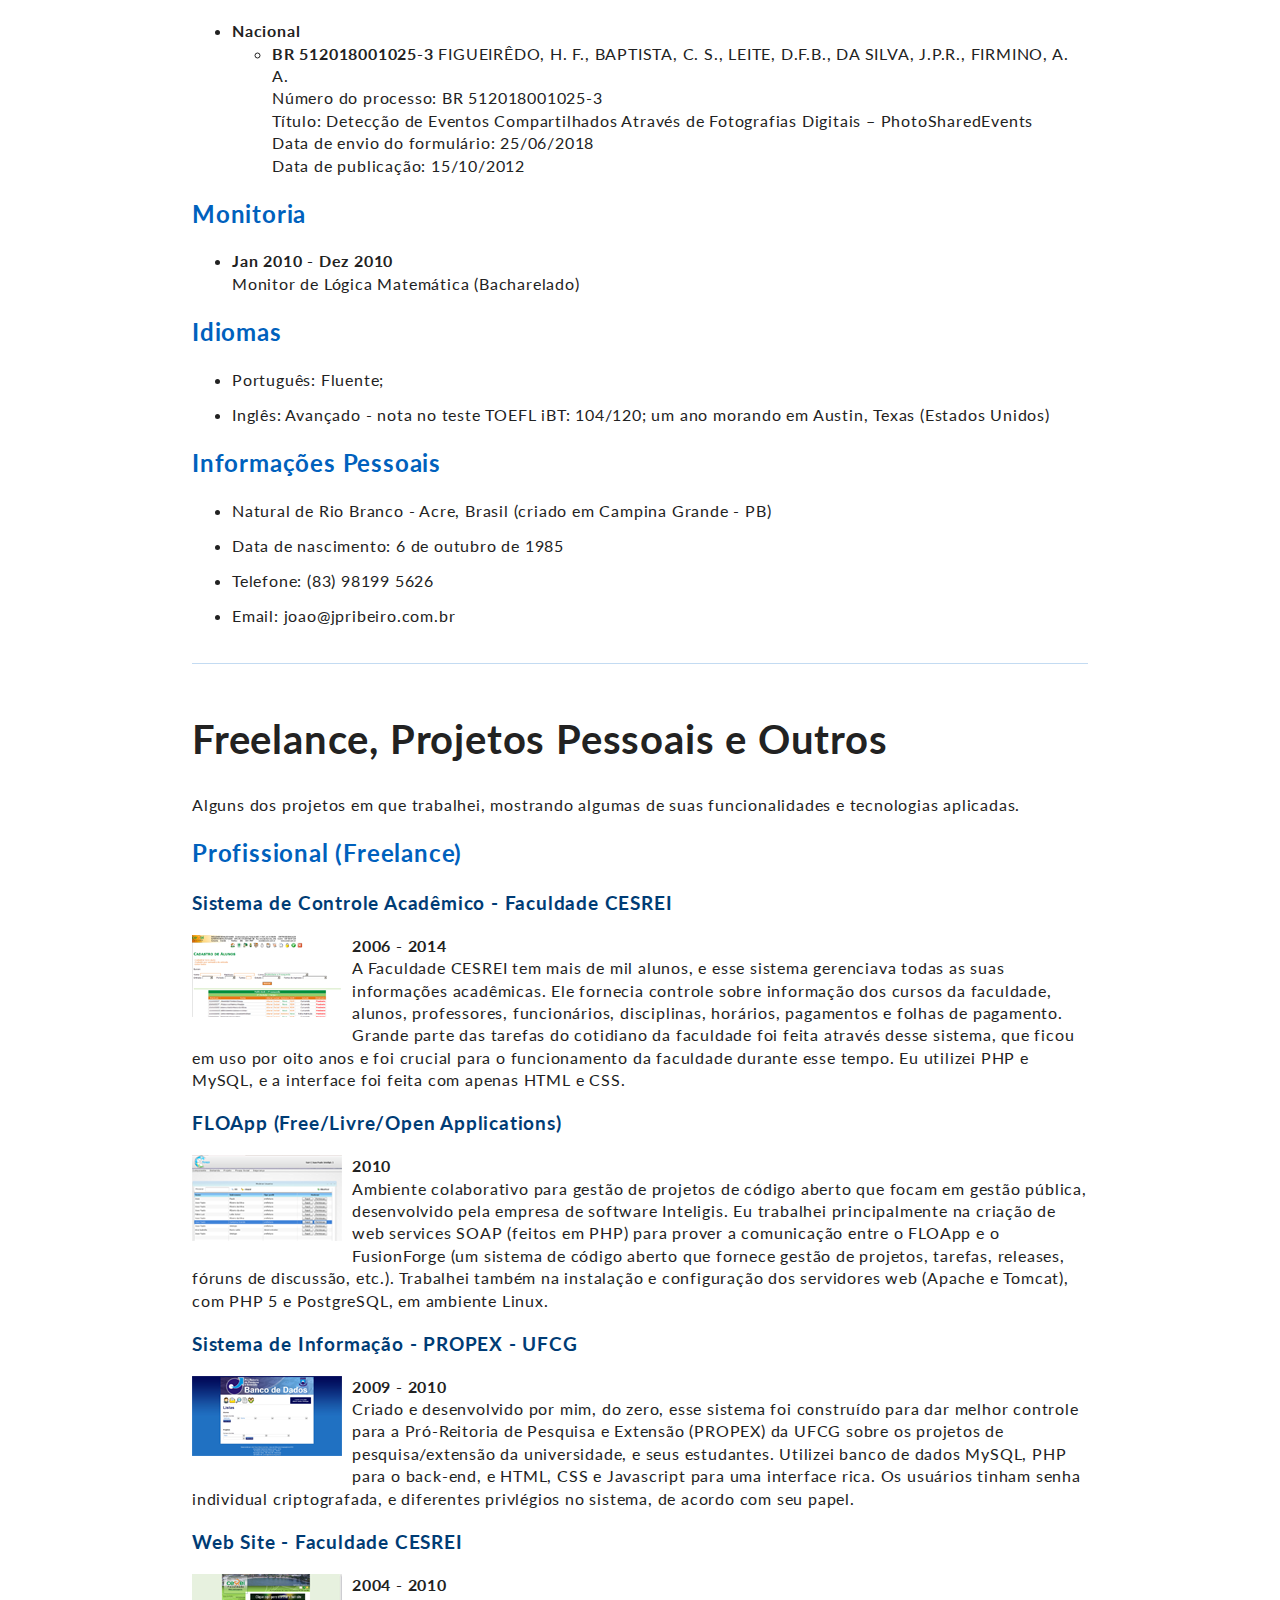
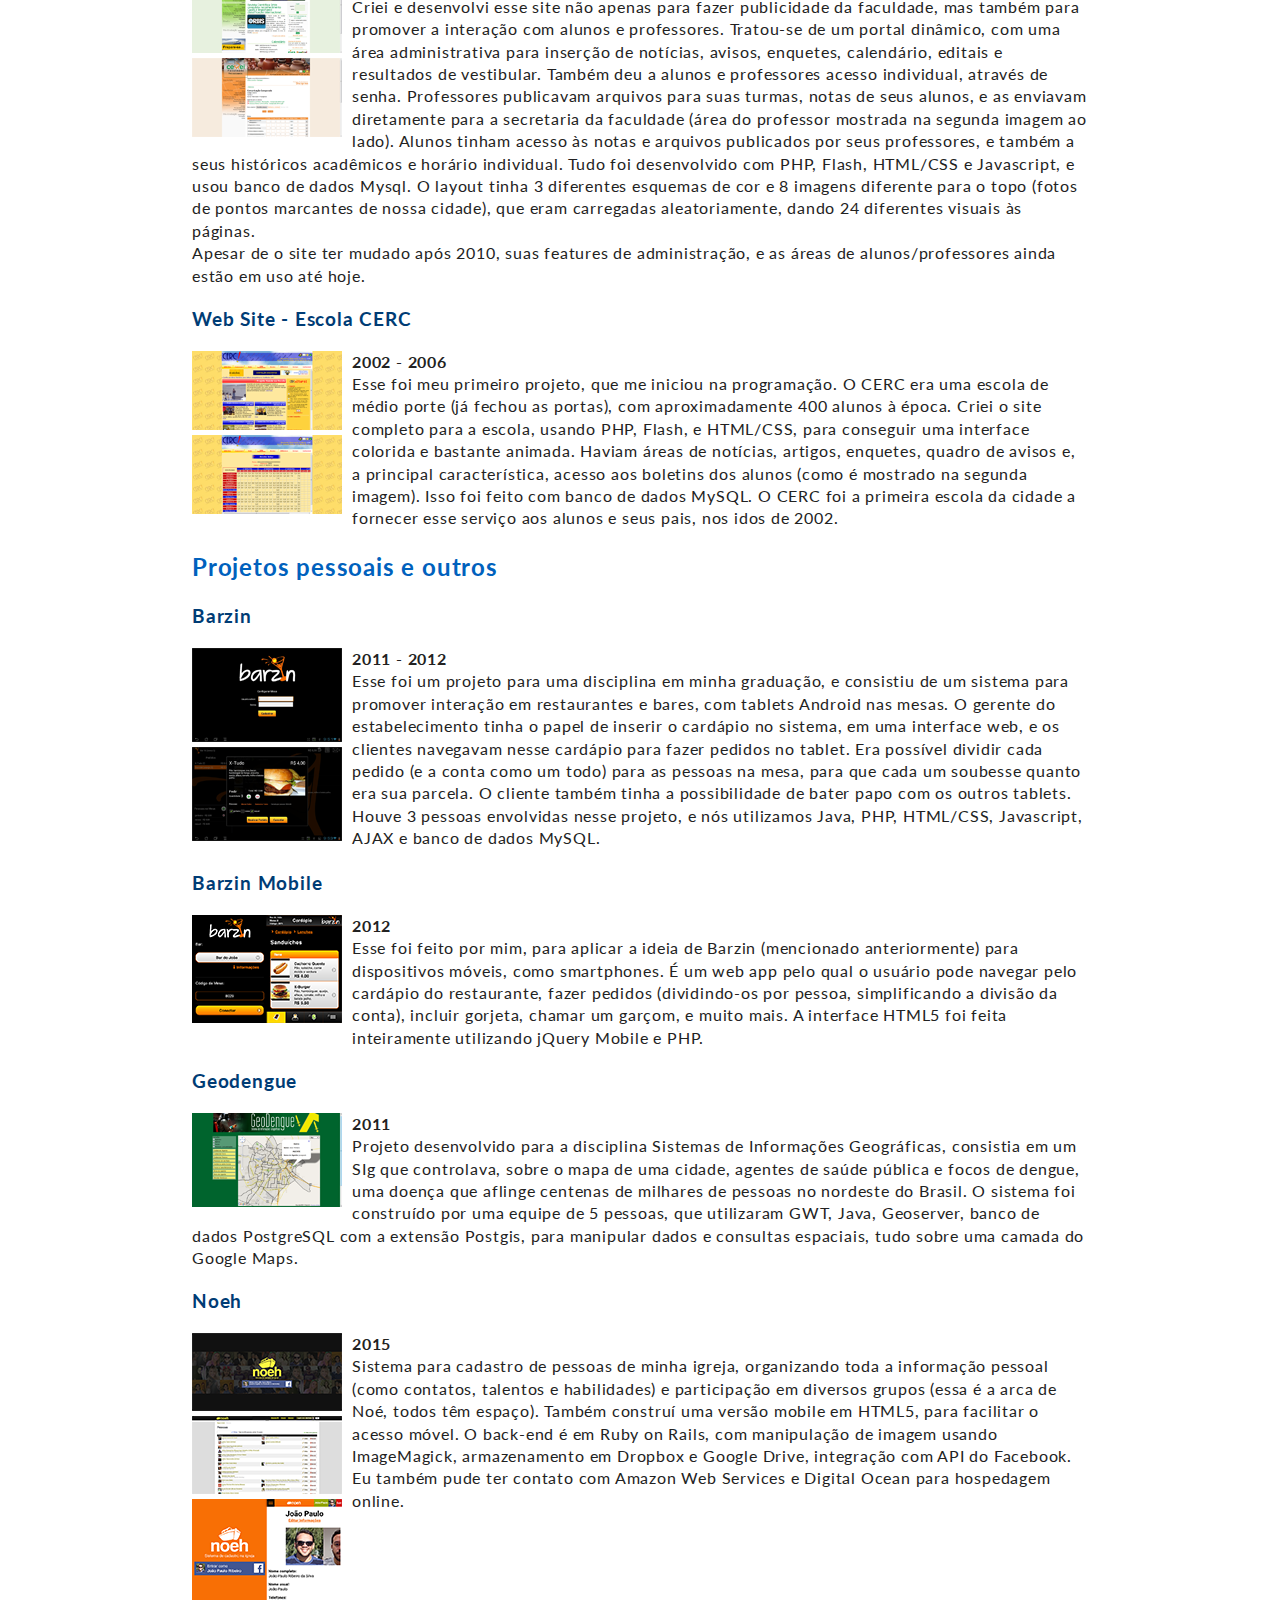
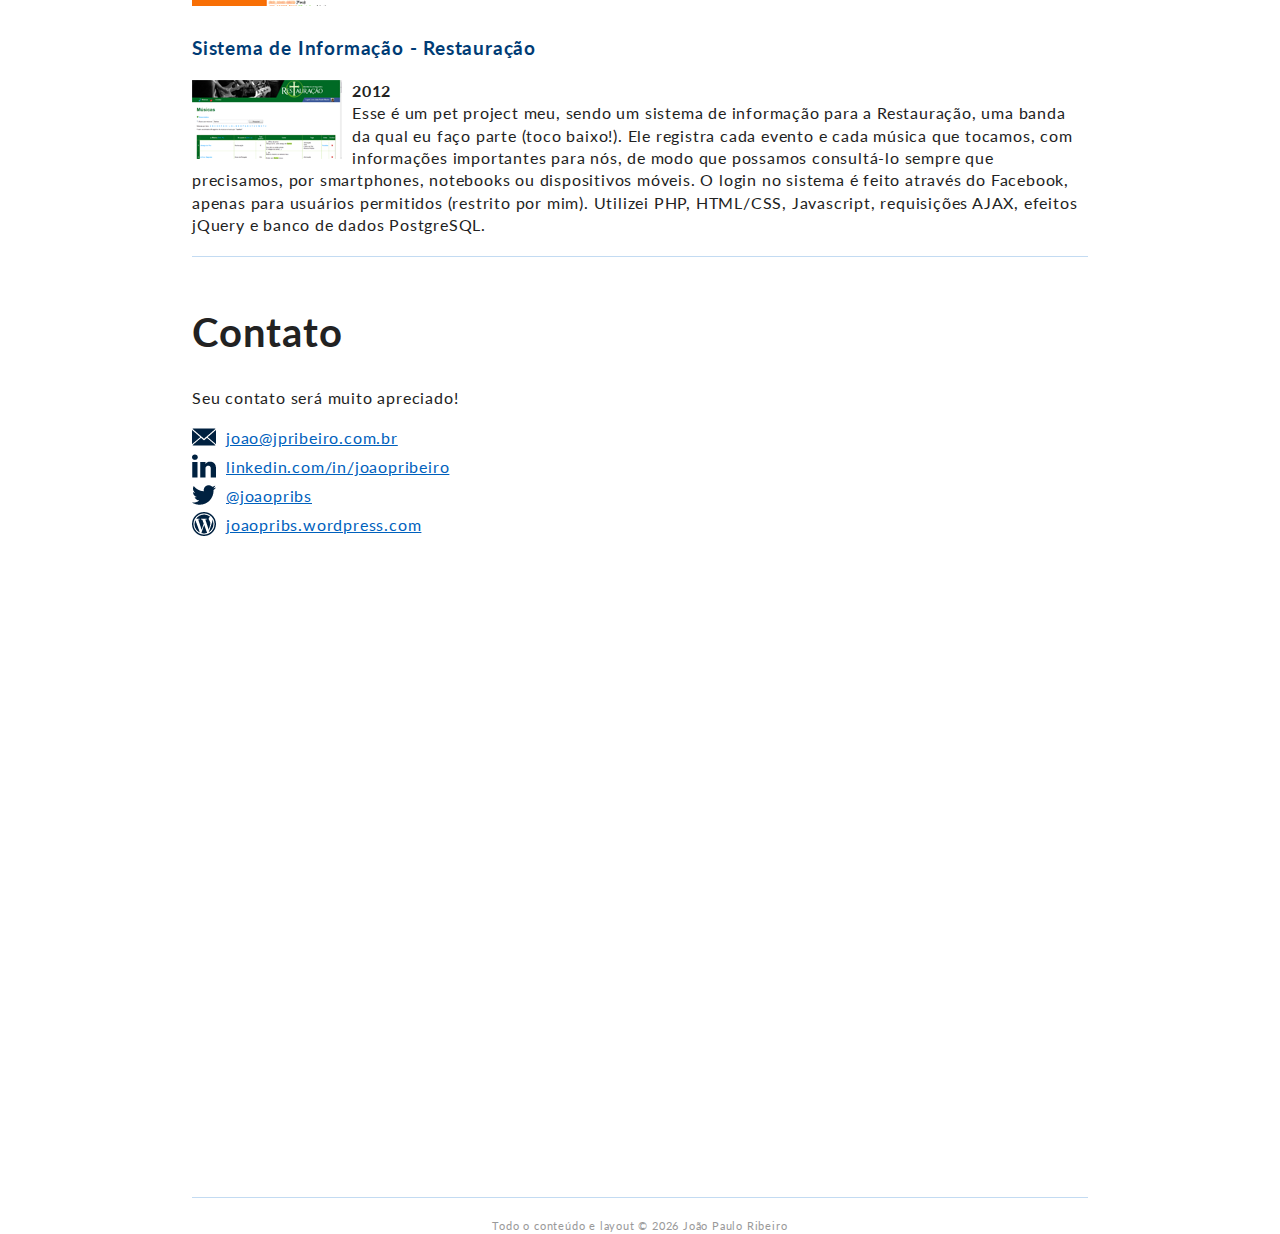
==== commit 11d3932a: "Usar SVG ao invés de PNG" ====
--- a/br/index.html
+++ b/br/index.html
@@ -66,7 +66,7 @@
 
         <div class='wrapper-inicial'><div class='wrapper-principal'>
                 <div class='bloco1'>
-                    <a href='#' class='link-logo mandar_pro_topo'><img src='../img/logo.png' /><div class='habilidades-mobile'>Desenvolvedor web full stack<br/>Java, Ruby, PHP; Javascript, CSS</div></a>
+                    <a href='#' class='link-logo mandar_pro_topo'><object type="image/svg+xml" data='../img/logo.svg'><img src="../img/logo.png" /></object><div class='habilidades-mobile'>Desenvolvedor web full stack<br/>Java, Ruby, PHP; Javascript, CSS</div></a>
                 </div><div class='bloco2'>
                     <nav class='menu'>
                         <ul>
@@ -127,9 +127,36 @@
             <nav class='menu-superior'>
                 <ul>
                     <li>
-                        <a href='#' class='mandar_pro_topo'>
-                            <img src='../img/inline.png' />
-                        </a>
+                        <svg class="mandar_pro_topo" xmlns="http://www.w3.org/2000/svg" width="254.957" height="23.117" viewBox="0 0 1897 172">
+                          <defs>
+                            <style>
+                              .cls-1 {
+                                fill: #fff;
+                                opacity: 0.2;
+                              }
+
+                              .cls-2 {
+                                fill: #fff;
+                              }
+
+                              .cls-3 {
+                                opacity: 0;
+                                cursor: pointer;
+                              }
+
+                              #grupo:hover .cls-1 {
+                                opacity: 0.5;
+                                fill: #ffd700;
+                              }
+                            </style>
+                          </defs>
+                          <g id="grupo">
+                            <path class="cls-1" d="M446,38a62,62,0,1,1-62,62A62,62,0,0,1,446,38Zm620,0a62,62,0,1,1-62,62A62,62,0,0,1,1066,38Zm756,0a62,62,0,1,1-62,62A62,62,0,0,1,1822,38Z"/>
+                            <path class="cls-2" d="M340.724,0.009c-33,43.809-26.93-1.947-62.109,21.418C307.486-23.356,303.825,20.286,340.724.009Zm65.991,31.153"/>
+                            <path id="JOAOPAULORIBEIRO" class="cls-2" d="M0.968,157.869A46.939,46.939,0,0,0,35.293,172q19.671,0,34.325-14.131A47.783,47.783,0,0,0,83.85,123.278V25.624H59.362v97.654a23.665,23.665,0,0,1-7.116,17.3,22.956,22.956,0,0,1-16.953,6.961,23.052,23.052,0,0,1-16.953-7.171ZM119.845,47.137Q98.5,68.651,98.5,98.812q0,30.372,21.348,51.675Q140.983,172,171.123,172T222.4,150.487q21.553-21.088,21.557-51.675,0-30.159-21.557-51.674-21.142-21.513-51.278-21.513-30.35,0-51.278,21.514h0Zm85.393,17.3A47.087,47.087,0,0,1,219.47,98.812a47.781,47.781,0,0,1-14.232,34.59,46.7,46.7,0,0,1-34.115,14.132A47.393,47.393,0,0,1,136.8,133.4a48.14,48.14,0,0,1-14.022-34.59A47.438,47.438,0,0,1,136.8,64.433Q151.24,50.092,171.123,50.09t34.115,14.342h0ZM307.167,80.251l21.348,43.027h-42.7ZM352.794,172h27L307.167,25.624,234.541,172h27l12.348-24.466h66.765ZM391.93,47.137q-21.349,21.513-21.349,51.674,0,30.372,21.349,51.675Q413.067,172,443.207,172t51.278-21.513q21.553-21.088,21.557-51.675,0-30.159-21.557-51.674-21.143-21.513-51.278-21.513-30.35,0-51.277,21.514h0Zm85.392,17.3a47.087,47.087,0,0,1,14.232,34.379,47.781,47.781,0,0,1-14.232,34.59,46.7,46.7,0,0,1-34.115,14.132A47.393,47.393,0,0,1,408.882,133.4a48.14,48.14,0,0,1-14.022-34.59,47.438,47.438,0,0,1,14.022-34.379q14.442-14.341,34.325-14.342t34.115,14.342h0Zm126-14.342a23.075,23.075,0,0,1,16.953,7.171,23.676,23.676,0,0,1,7.116,17.3,23.422,23.422,0,0,1-7.116,17.084,23.062,23.062,0,0,1-16.953,7.171H554.762V50.09h48.557Zm0,73.188a46.7,46.7,0,0,0,34.115-14.131,47.782,47.782,0,0,0,14.232-34.591,47.332,47.332,0,0,0-14.232-34.59Q623.2,25.626,603.319,25.624H530.693V172h24.069V123.278h48.557ZM697.5,80.251l21.349,43.027h-42.7ZM743.128,172h27L697.5,25.624,624.876,172h27l12.348-24.466h66.766ZM886.078,25.624H861.8v85.421a34.915,34.915,0,0,1-10.883,25.732,34.273,34.273,0,0,1-25.534,10.757,36.227,36.227,0,0,1-36.208-36.489V25.624H765.105v85.421a59.97,59.97,0,0,0,17.58,43.238q18,17.717,42.7,17.717,24.9,0,42.906-17.717a59.165,59.165,0,0,0,17.79-43.238V25.624ZM900.725,172H997.42V147.534H924.794V25.624H900.725V172ZM1016.26,47.137Q994.9,68.651,994.908,98.812q0,30.372,21.352,51.675Q1037.4,172,1067.53,172q30.15,0,51.28-21.513,21.555-21.088,21.56-51.675,0-30.159-21.56-51.674-21.135-21.513-51.28-21.513-30.345,0-51.27,21.514h0Zm85.39,17.3a47.074,47.074,0,0,1,14.23,34.379,47.767,47.767,0,0,1-14.23,34.59,46.7,46.7,0,0,1-34.12,14.132,47.4,47.4,0,0,1-34.32-14.132,48.134,48.134,0,0,1-14.02-34.59,47.432,47.432,0,0,1,14.02-34.379q14.445-14.341,34.32-14.342t34.12,14.342h0Zm142.95-7.171a23.431,23.431,0,0,1,7.11,17.084,23.669,23.669,0,0,1-7.11,17.3,23.072,23.072,0,0,1-16.95,7.171l-48.56-.211V50.09h48.56a23.084,23.084,0,0,1,16.95,7.171h0ZM1275.99,172l-29.93-52.518a46.919,46.919,0,0,0,21.35-17.506,47.59,47.59,0,0,0,8.58-27.63,47.074,47.074,0,0,0-14.23-34.379q-14.235-14.341-34.11-14.342h-72.63V172h24.07V123.278h41.02L1248.16,172h27.83Zm14.65,0h24.07V25.624h-24.07V172ZM1414.96,51.461a17.6,17.6,0,0,1,9.73,9.808,18.4,18.4,0,0,1,1.36,6.96,18.93,18.93,0,0,1-1.36,7.171,17.771,17.771,0,0,1-3.87,5.906,18.988,18.988,0,0,1-5.86,4.007,16.982,16.982,0,0,1-6.91,1.476h-54.62V50.09h54.62A18.139,18.139,0,0,1,1414.96,51.461Zm35.37,16.768a41.336,41.336,0,0,0-3.35-16.451,43.518,43.518,0,0,0-9.1-13.6A42.833,42.833,0,0,0,1424.27,29a40.7,40.7,0,0,0-16.22-3.375h-78.69V172h78.69a40.458,40.458,0,0,0,16.33-3.375,42.793,42.793,0,0,0,22.6-22.779,42.7,42.7,0,0,0-9.42-47.034,41.489,41.489,0,0,0,12.77-30.583h0Zm-96.9,79.3V111.045h54.62a17.791,17.791,0,0,1,12.87,5.484,18.63,18.63,0,0,1,3.77,19.826,17.777,17.777,0,0,1-3.87,5.906,17.586,17.586,0,0,1-5.86,3.9,18.08,18.08,0,0,1-6.91,1.371h-54.62Zm111.55-121.91V172h96.69V147.534h-72.62V111.045h72.62V86.79h-72.62V50.09h72.62V25.624h-96.69ZM1576.32,172h24.07V25.624h-24.07V172ZM1704.61,57.261a23.4,23.4,0,0,1,7.12,17.084,23.639,23.639,0,0,1-7.12,17.3,23.04,23.04,0,0,1-16.95,7.171L1639.1,98.6V50.09h48.56a23.052,23.052,0,0,1,16.95,7.171h0ZM1736.01,172l-29.93-52.518a46.97,46.97,0,0,0,21.35-17.506,47.59,47.59,0,0,0,8.58-27.63,47.113,47.113,0,0,0-14.23-34.379q-14.235-14.341-34.12-14.342h-72.63V172h24.07V123.278h41.03L1708.17,172h27.84ZM1772,47.137q-21.345,21.513-21.34,51.674,0,30.372,21.34,51.675Q1793.15,172,1823.28,172t51.28-21.513q21.555-21.088,21.56-51.675,0-30.159-21.56-51.674-21.15-21.513-51.28-21.513-30.345,0-51.28,21.514h0Zm85.4,17.3a47.113,47.113,0,0,1,14.23,34.379,47.807,47.807,0,0,1-14.23,34.59,46.7,46.7,0,0,1-34.12,14.132,47.365,47.365,0,0,1-34.32-14.132,48.144,48.144,0,0,1-14.03-34.59,47.441,47.441,0,0,1,14.03-34.379q14.43-14.341,34.32-14.342t34.12,14.342h0Z"/>
+                            <rect id="fundo" class="cls-3" width="1897" height="172"/>
+                          </g>
+                        </svg>
                     </li>
                     <li><a href='#' class='link_topo link_navegacao' data-link='about'>Sobre</a></li>
                     <li><a href='#' class='link_topo link_navegacao' data-link='resume'>Currículo</a></li>
@@ -149,9 +176,36 @@
                 <a href='#' class='link_topo link_navegacao' data-link='contact'>Contato</a>
             </nav>
             <div class='logo-e-idiomas'>
-                <a href='#' class='mandar_pro_topo'>
-                    <img src='../img/inline.png' class='logo-inline' />
-                </a>
+                <svg class="mandar_pro_topo" xmlns="http://www.w3.org/2000/svg" width="254.957" height="23.117" viewBox="0 0 1897 172">
+                  <defs>
+                    <style>
+                      .cls-1 {
+                        fill: #fff;
+                        opacity: 0.2;
+                      }
+
+                      .cls-2 {
+                        fill: #fff;
+                      }
+
+                      .cls-3 {
+                        opacity: 0;
+                        cursor: pointer;
+                      }
+
+                      #grupo:hover .cls-1 {
+                        opacity: 0.5;
+                        fill: #ffd700;
+                      }
+                    </style>
+                  </defs>
+                  <g id="grupo">
+                    <path class="cls-1" d="M446,38a62,62,0,1,1-62,62A62,62,0,0,1,446,38Zm620,0a62,62,0,1,1-62,62A62,62,0,0,1,1066,38Zm756,0a62,62,0,1,1-62,62A62,62,0,0,1,1822,38Z"/>
+                    <path class="cls-2" d="M340.724,0.009c-33,43.809-26.93-1.947-62.109,21.418C307.486-23.356,303.825,20.286,340.724.009Zm65.991,31.153"/>
+                    <path id="JOAOPAULORIBEIRO" class="cls-2" d="M0.968,157.869A46.939,46.939,0,0,0,35.293,172q19.671,0,34.325-14.131A47.783,47.783,0,0,0,83.85,123.278V25.624H59.362v97.654a23.665,23.665,0,0,1-7.116,17.3,22.956,22.956,0,0,1-16.953,6.961,23.052,23.052,0,0,1-16.953-7.171ZM119.845,47.137Q98.5,68.651,98.5,98.812q0,30.372,21.348,51.675Q140.983,172,171.123,172T222.4,150.487q21.553-21.088,21.557-51.675,0-30.159-21.557-51.674-21.142-21.513-51.278-21.513-30.35,0-51.278,21.514h0Zm85.393,17.3A47.087,47.087,0,0,1,219.47,98.812a47.781,47.781,0,0,1-14.232,34.59,46.7,46.7,0,0,1-34.115,14.132A47.393,47.393,0,0,1,136.8,133.4a48.14,48.14,0,0,1-14.022-34.59A47.438,47.438,0,0,1,136.8,64.433Q151.24,50.092,171.123,50.09t34.115,14.342h0ZM307.167,80.251l21.348,43.027h-42.7ZM352.794,172h27L307.167,25.624,234.541,172h27l12.348-24.466h66.765ZM391.93,47.137q-21.349,21.513-21.349,51.674,0,30.372,21.349,51.675Q413.067,172,443.207,172t51.278-21.513q21.553-21.088,21.557-51.675,0-30.159-21.557-51.674-21.143-21.513-51.278-21.513-30.35,0-51.277,21.514h0Zm85.392,17.3a47.087,47.087,0,0,1,14.232,34.379,47.781,47.781,0,0,1-14.232,34.59,46.7,46.7,0,0,1-34.115,14.132A47.393,47.393,0,0,1,408.882,133.4a48.14,48.14,0,0,1-14.022-34.59,47.438,47.438,0,0,1,14.022-34.379q14.442-14.341,34.325-14.342t34.115,14.342h0Zm126-14.342a23.075,23.075,0,0,1,16.953,7.171,23.676,23.676,0,0,1,7.116,17.3,23.422,23.422,0,0,1-7.116,17.084,23.062,23.062,0,0,1-16.953,7.171H554.762V50.09h48.557Zm0,73.188a46.7,46.7,0,0,0,34.115-14.131,47.782,47.782,0,0,0,14.232-34.591,47.332,47.332,0,0,0-14.232-34.59Q623.2,25.626,603.319,25.624H530.693V172h24.069V123.278h48.557ZM697.5,80.251l21.349,43.027h-42.7ZM743.128,172h27L697.5,25.624,624.876,172h27l12.348-24.466h66.766ZM886.078,25.624H861.8v85.421a34.915,34.915,0,0,1-10.883,25.732,34.273,34.273,0,0,1-25.534,10.757,36.227,36.227,0,0,1-36.208-36.489V25.624H765.105v85.421a59.97,59.97,0,0,0,17.58,43.238q18,17.717,42.7,17.717,24.9,0,42.906-17.717a59.165,59.165,0,0,0,17.79-43.238V25.624ZM900.725,172H997.42V147.534H924.794V25.624H900.725V172ZM1016.26,47.137Q994.9,68.651,994.908,98.812q0,30.372,21.352,51.675Q1037.4,172,1067.53,172q30.15,0,51.28-21.513,21.555-21.088,21.56-51.675,0-30.159-21.56-51.674-21.135-21.513-51.28-21.513-30.345,0-51.27,21.514h0Zm85.39,17.3a47.074,47.074,0,0,1,14.23,34.379,47.767,47.767,0,0,1-14.23,34.59,46.7,46.7,0,0,1-34.12,14.132,47.4,47.4,0,0,1-34.32-14.132,48.134,48.134,0,0,1-14.02-34.59,47.432,47.432,0,0,1,14.02-34.379q14.445-14.341,34.32-14.342t34.12,14.342h0Zm142.95-7.171a23.431,23.431,0,0,1,7.11,17.084,23.669,23.669,0,0,1-7.11,17.3,23.072,23.072,0,0,1-16.95,7.171l-48.56-.211V50.09h48.56a23.084,23.084,0,0,1,16.95,7.171h0ZM1275.99,172l-29.93-52.518a46.919,46.919,0,0,0,21.35-17.506,47.59,47.59,0,0,0,8.58-27.63,47.074,47.074,0,0,0-14.23-34.379q-14.235-14.341-34.11-14.342h-72.63V172h24.07V123.278h41.02L1248.16,172h27.83Zm14.65,0h24.07V25.624h-24.07V172ZM1414.96,51.461a17.6,17.6,0,0,1,9.73,9.808,18.4,18.4,0,0,1,1.36,6.96,18.93,18.93,0,0,1-1.36,7.171,17.771,17.771,0,0,1-3.87,5.906,18.988,18.988,0,0,1-5.86,4.007,16.982,16.982,0,0,1-6.91,1.476h-54.62V50.09h54.62A18.139,18.139,0,0,1,1414.96,51.461Zm35.37,16.768a41.336,41.336,0,0,0-3.35-16.451,43.518,43.518,0,0,0-9.1-13.6A42.833,42.833,0,0,0,1424.27,29a40.7,40.7,0,0,0-16.22-3.375h-78.69V172h78.69a40.458,40.458,0,0,0,16.33-3.375,42.793,42.793,0,0,0,22.6-22.779,42.7,42.7,0,0,0-9.42-47.034,41.489,41.489,0,0,0,12.77-30.583h0Zm-96.9,79.3V111.045h54.62a17.791,17.791,0,0,1,12.87,5.484,18.63,18.63,0,0,1,3.77,19.826,17.777,17.777,0,0,1-3.87,5.906,17.586,17.586,0,0,1-5.86,3.9,18.08,18.08,0,0,1-6.91,1.371h-54.62Zm111.55-121.91V172h96.69V147.534h-72.62V111.045h72.62V86.79h-72.62V50.09h72.62V25.624h-96.69ZM1576.32,172h24.07V25.624h-24.07V172ZM1704.61,57.261a23.4,23.4,0,0,1,7.12,17.084,23.639,23.639,0,0,1-7.12,17.3,23.04,23.04,0,0,1-16.95,7.171L1639.1,98.6V50.09h48.56a23.052,23.052,0,0,1,16.95,7.171h0ZM1736.01,172l-29.93-52.518a46.97,46.97,0,0,0,21.35-17.506,47.59,47.59,0,0,0,8.58-27.63,47.113,47.113,0,0,0-14.23-34.379q-14.235-14.341-34.12-14.342h-72.63V172h24.07V123.278h41.03L1708.17,172h27.84ZM1772,47.137q-21.345,21.513-21.34,51.674,0,30.372,21.34,51.675Q1793.15,172,1823.28,172t51.28-21.513q21.555-21.088,21.56-51.675,0-30.159-21.56-51.674-21.15-21.513-51.28-21.513-30.345,0-51.28,21.514h0Zm85.4,17.3a47.113,47.113,0,0,1,14.23,34.379,47.807,47.807,0,0,1-14.23,34.59,46.7,46.7,0,0,1-34.12,14.132,47.365,47.365,0,0,1-34.32-14.132,48.144,48.144,0,0,1-14.03-34.59,47.441,47.441,0,0,1,14.03-34.379q14.43-14.341,34.32-14.342t34.12,14.342h0Z"/>
+                    <rect id="fundo" class="cls-3" width="1897" height="172"/>
+                  </g>
+                </svg>
                 <a href='../br/' class='idioma'>
                     <img src='../img/br.png' />
                 </a>
--- a/css/mainv1.0.12.css
+++ b/css/mainv1.0.12.css
@@ -169,7 +169,7 @@
     font-size: 0;
 }
 
-.link-logo img {
+.link-logo object {
     max-width: 90%;
     max-height: 60%;
     display: inline-block;
@@ -316,6 +316,11 @@
 }
 
 nav.menu-superior ul li:first-child a img {
+    max-height: 1em;
+    max-width: 100%;
+}
+
+nav.menu-superior ul li:first-child svg {
     max-height: 1em;
     max-width: 100%;
 }
@@ -473,7 +478,7 @@
         left: 0;
     }
 
-    .link-logo img {
+    .link-logo object {
         max-width: 97%;
         max-height: 100%;
         padding-right: 3%;
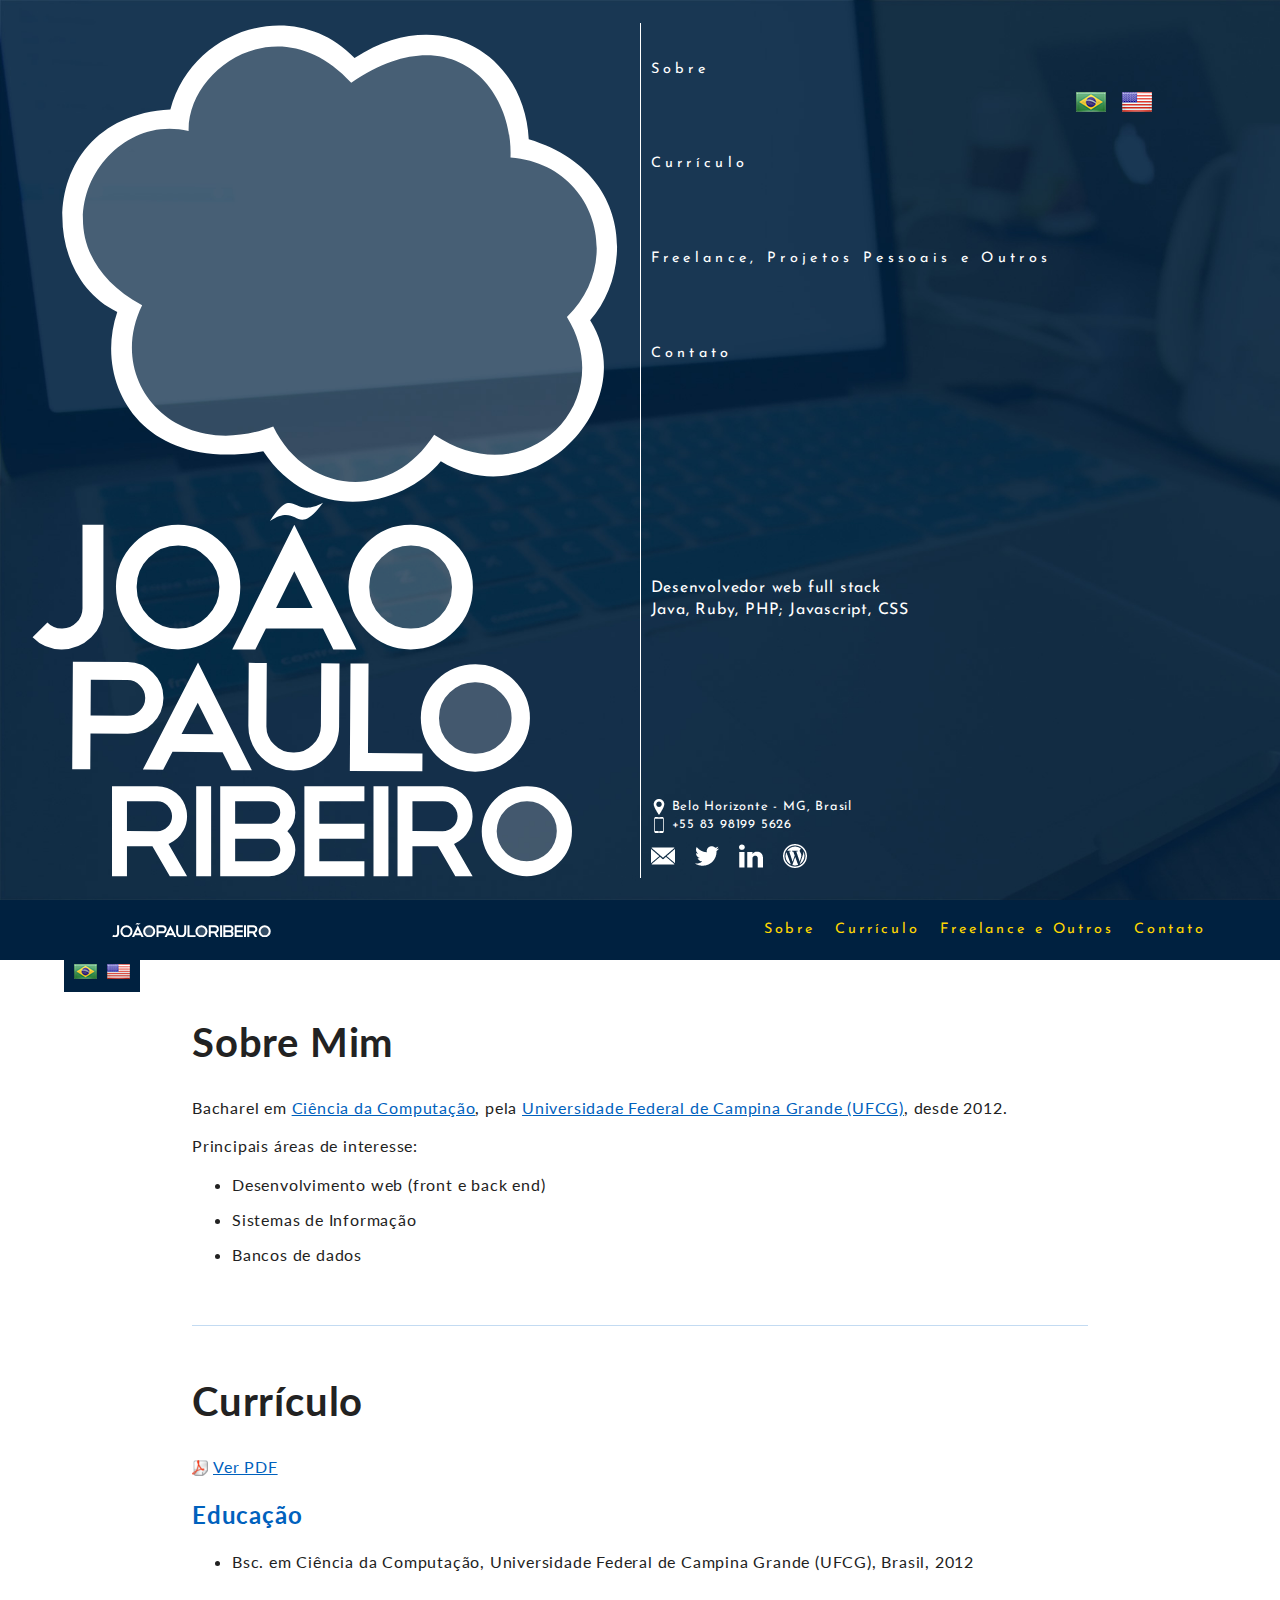
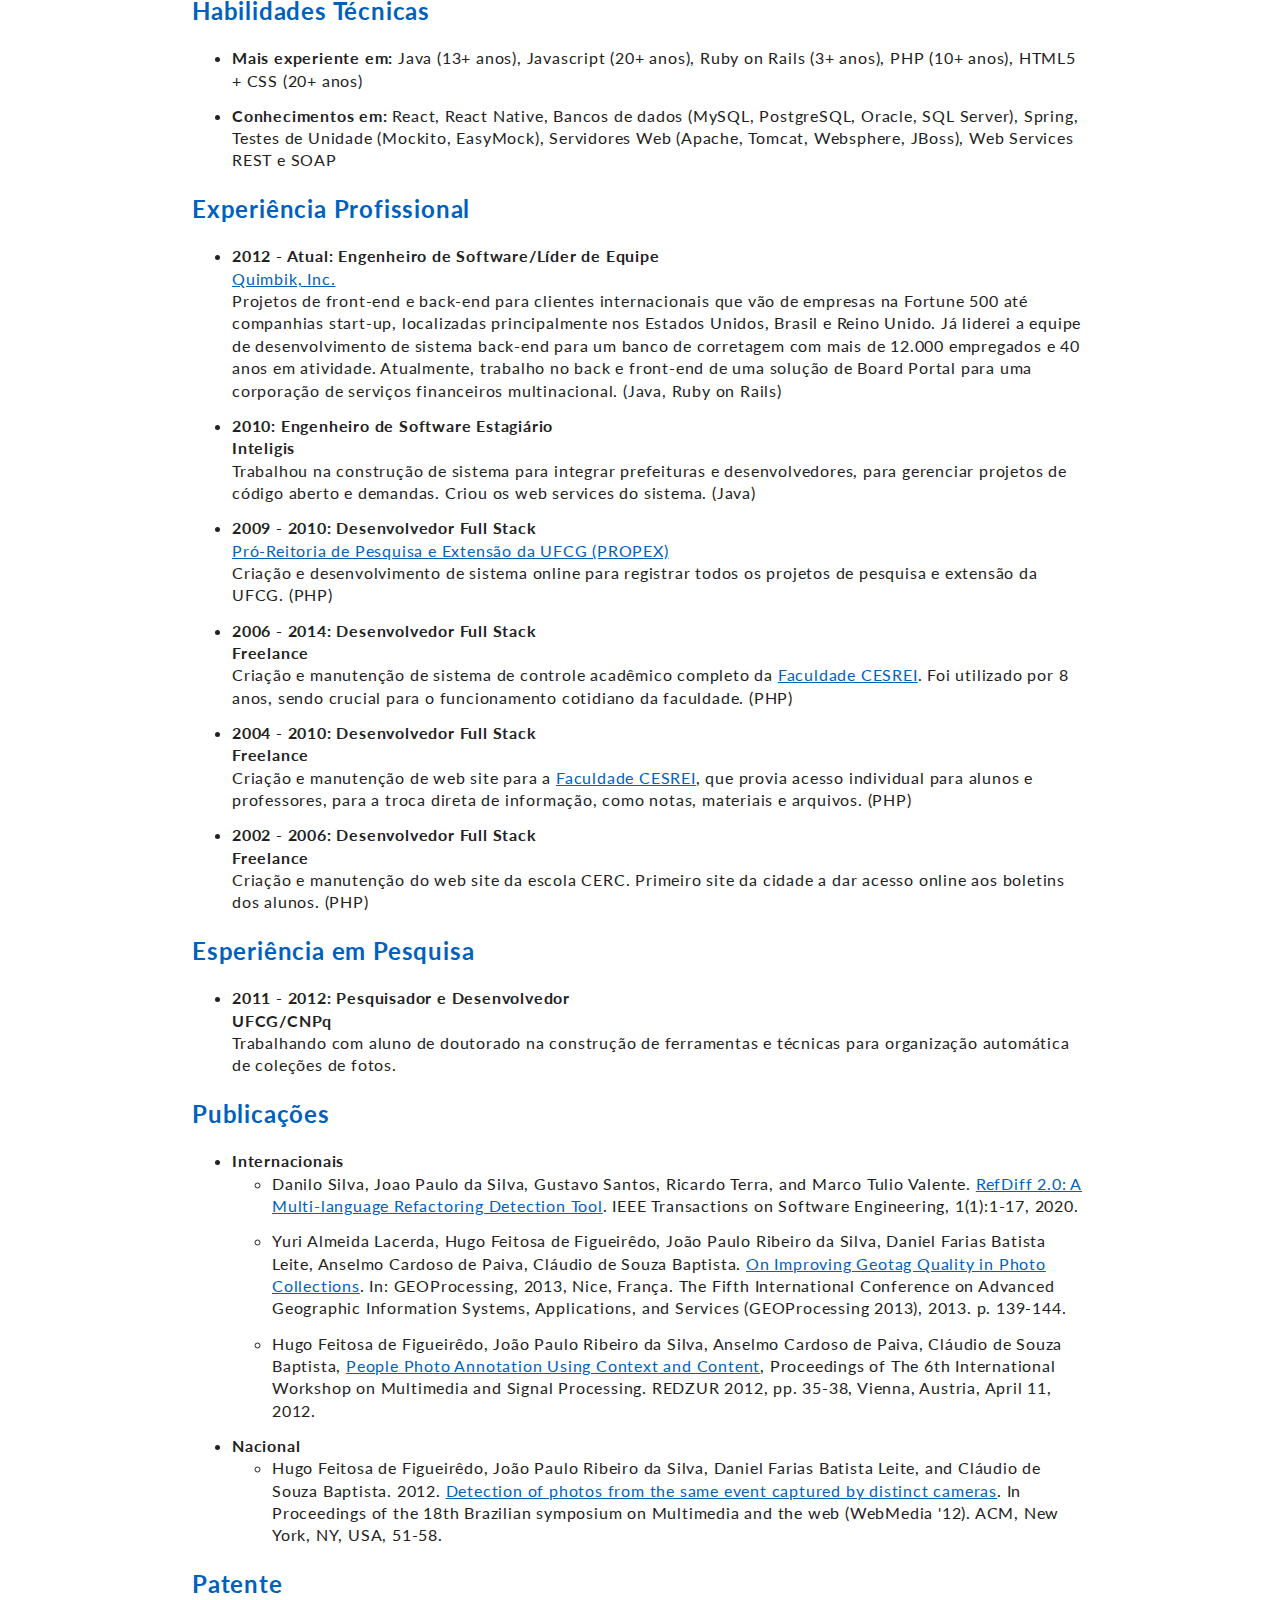
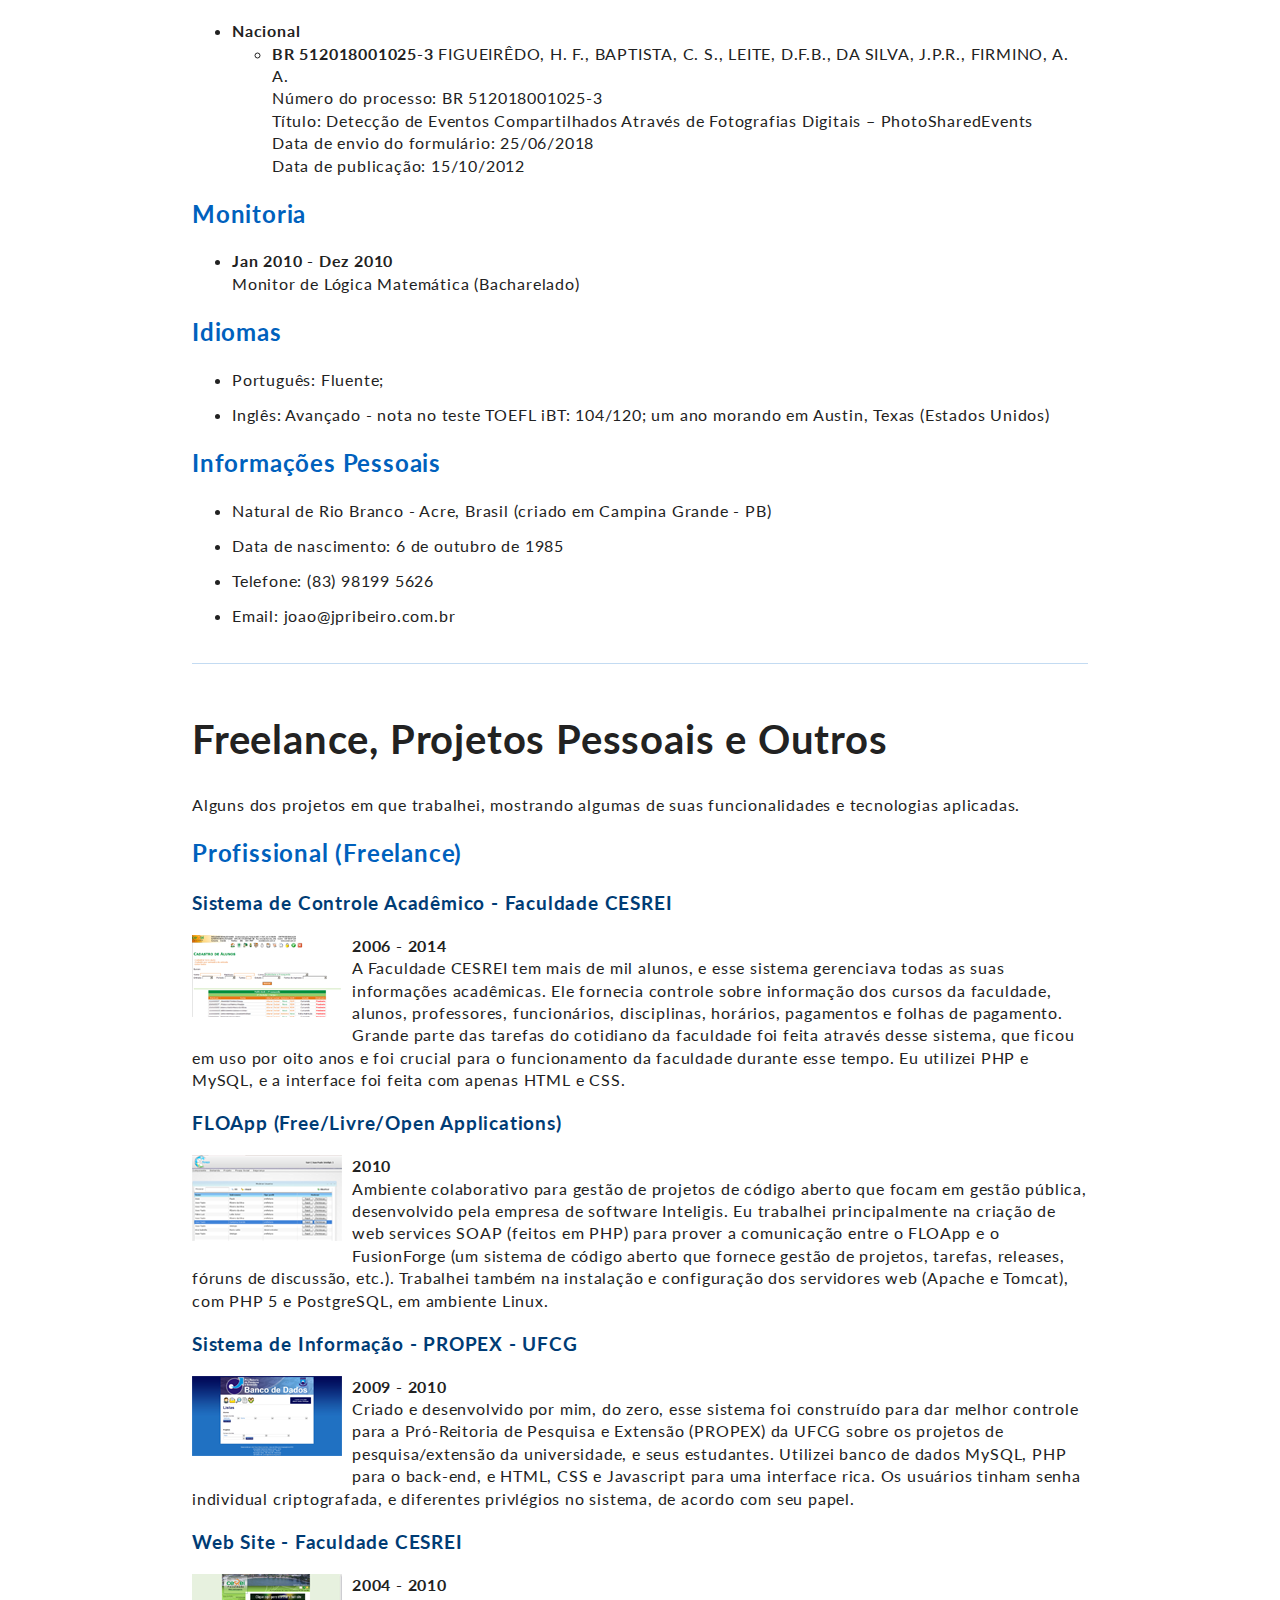
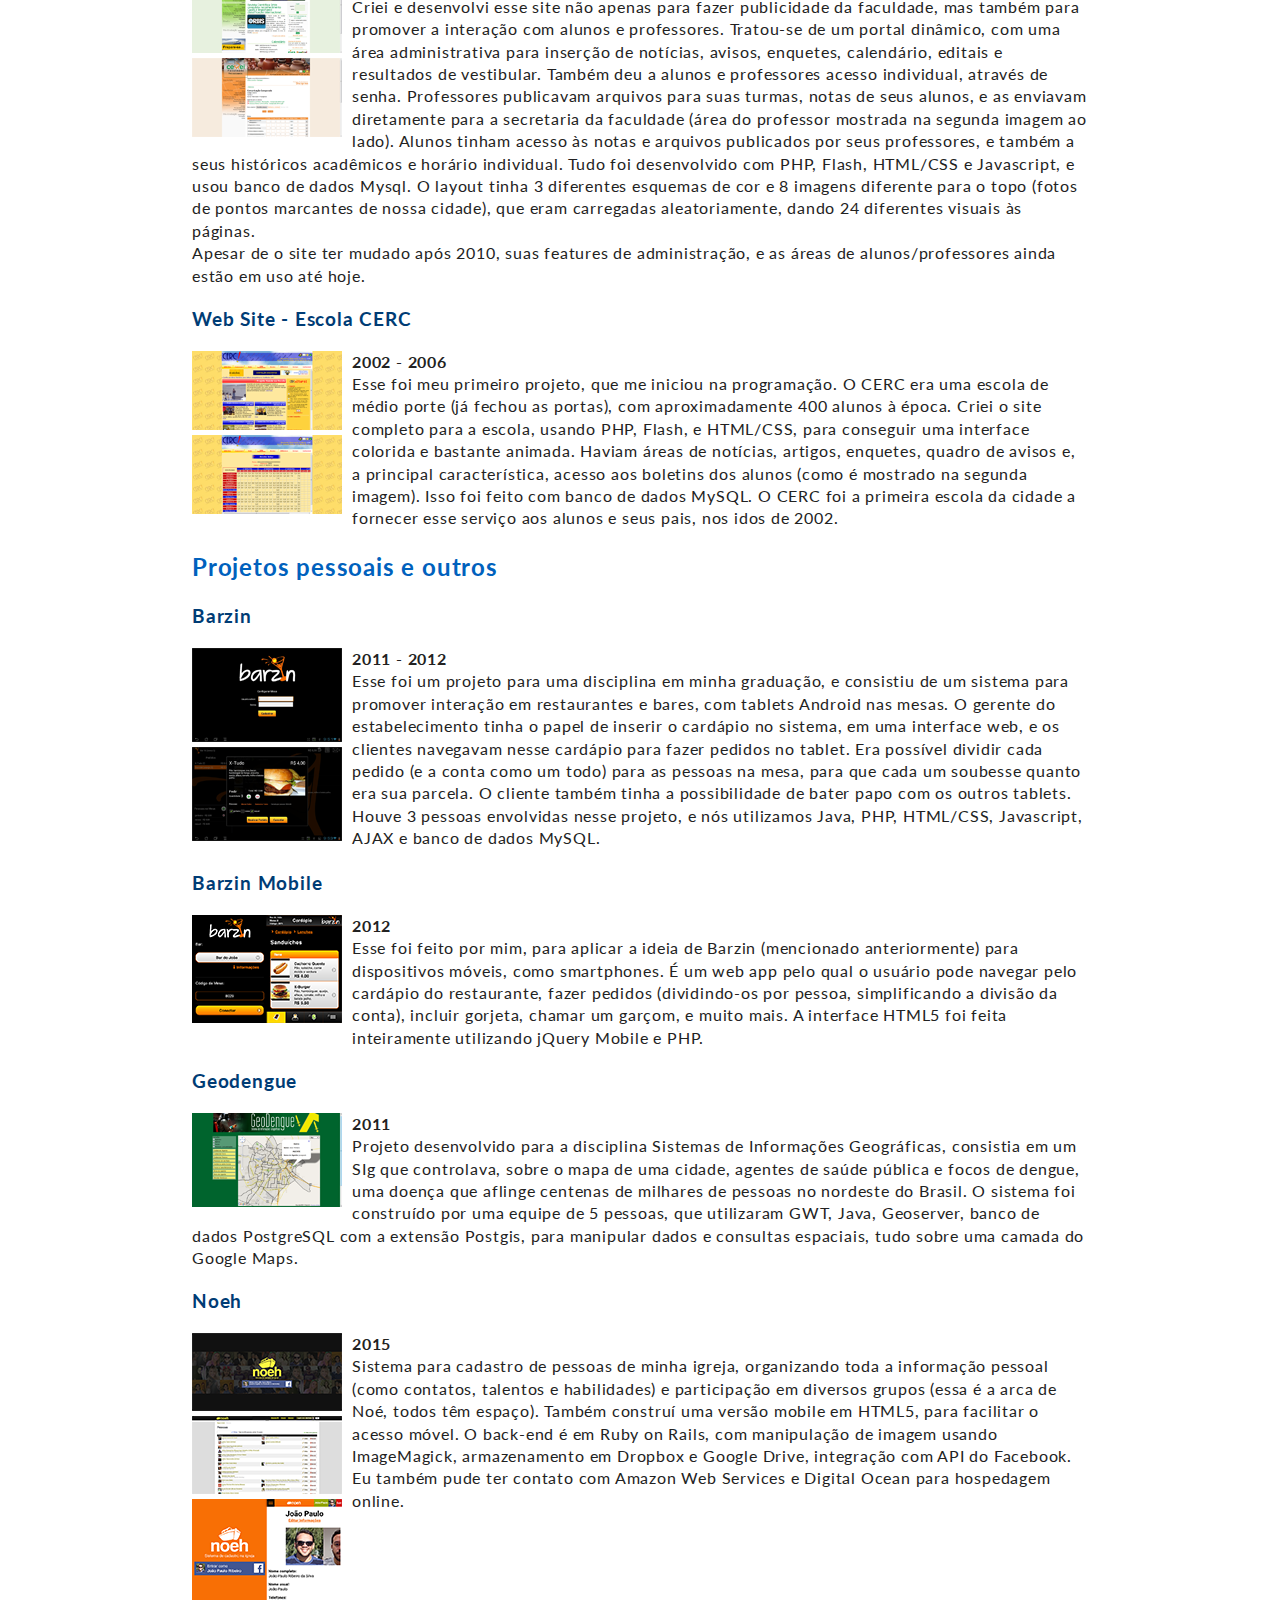
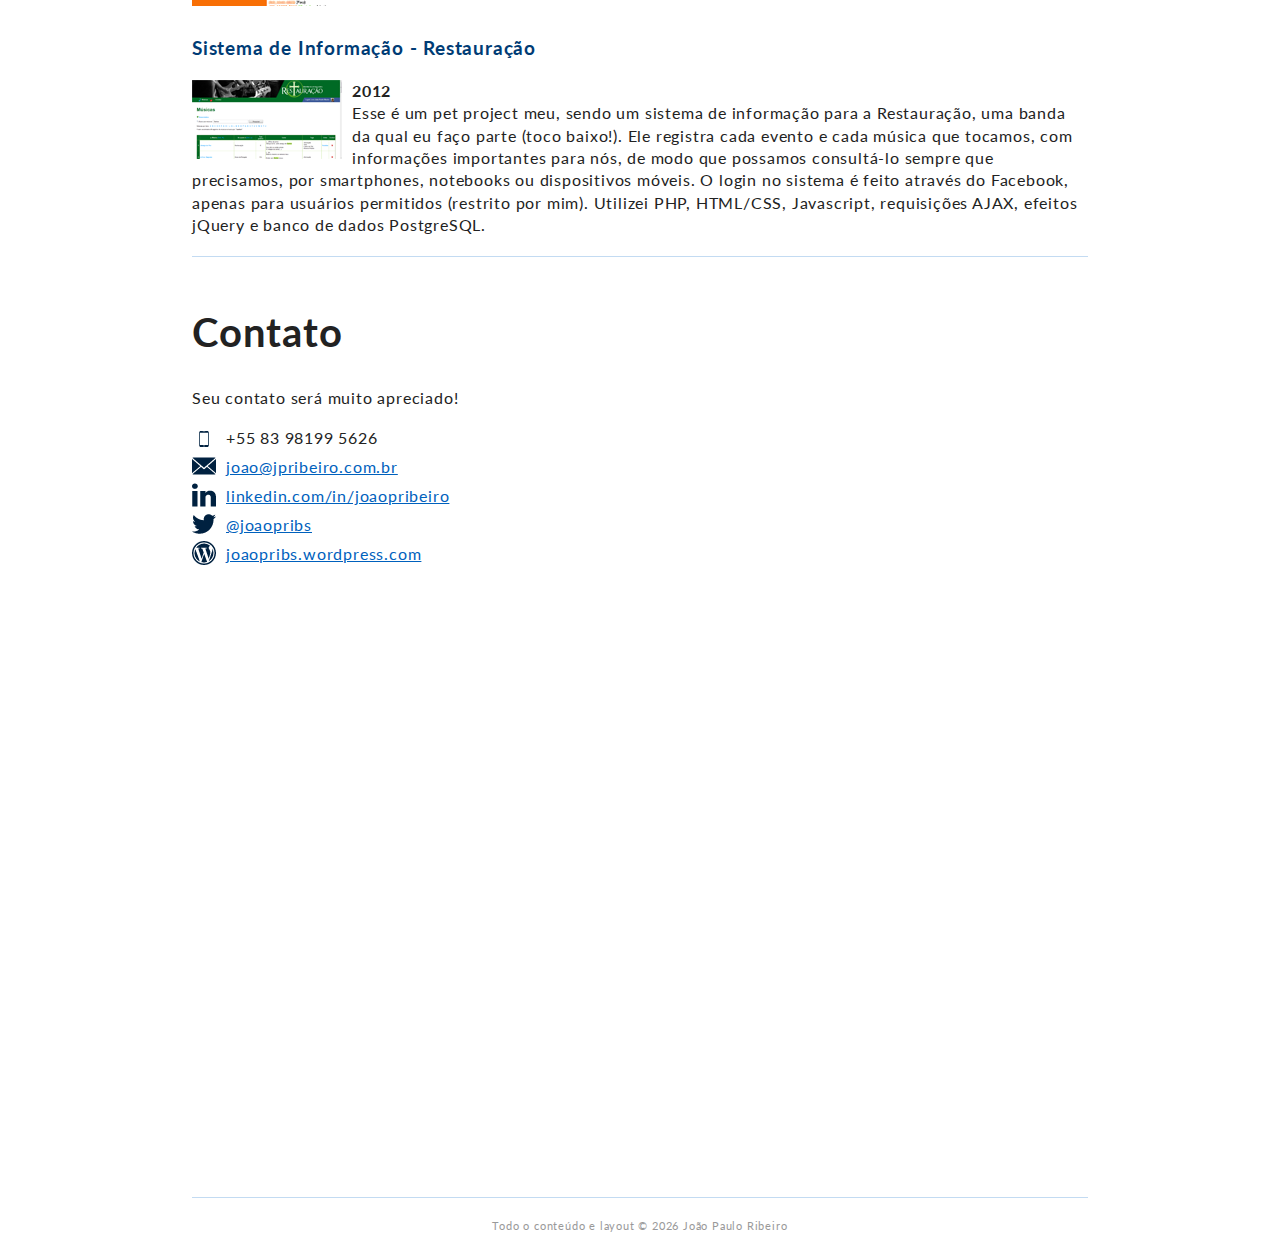
==== commit 2ca8b6b6: "Adicionando telefone na parte de Contato" ====
--- a/br/index.html
+++ b/br/index.html
@@ -530,6 +530,10 @@
     <h1>Contato</h1>
     Seu contato será muito apreciado!
     <p/>
+
+    <span class="links-secao-contato">
+        <img src="../img/phone_a.png"/>+55 83 98199 5626
+    </span><br/>
     <a href="mailto:joao@jpribeiro.com.br" target="_blank" class="links-secao-contato">
         <img src="../img/email_a.png"/>joao@jpribeiro.com.br
     </a><br/>
